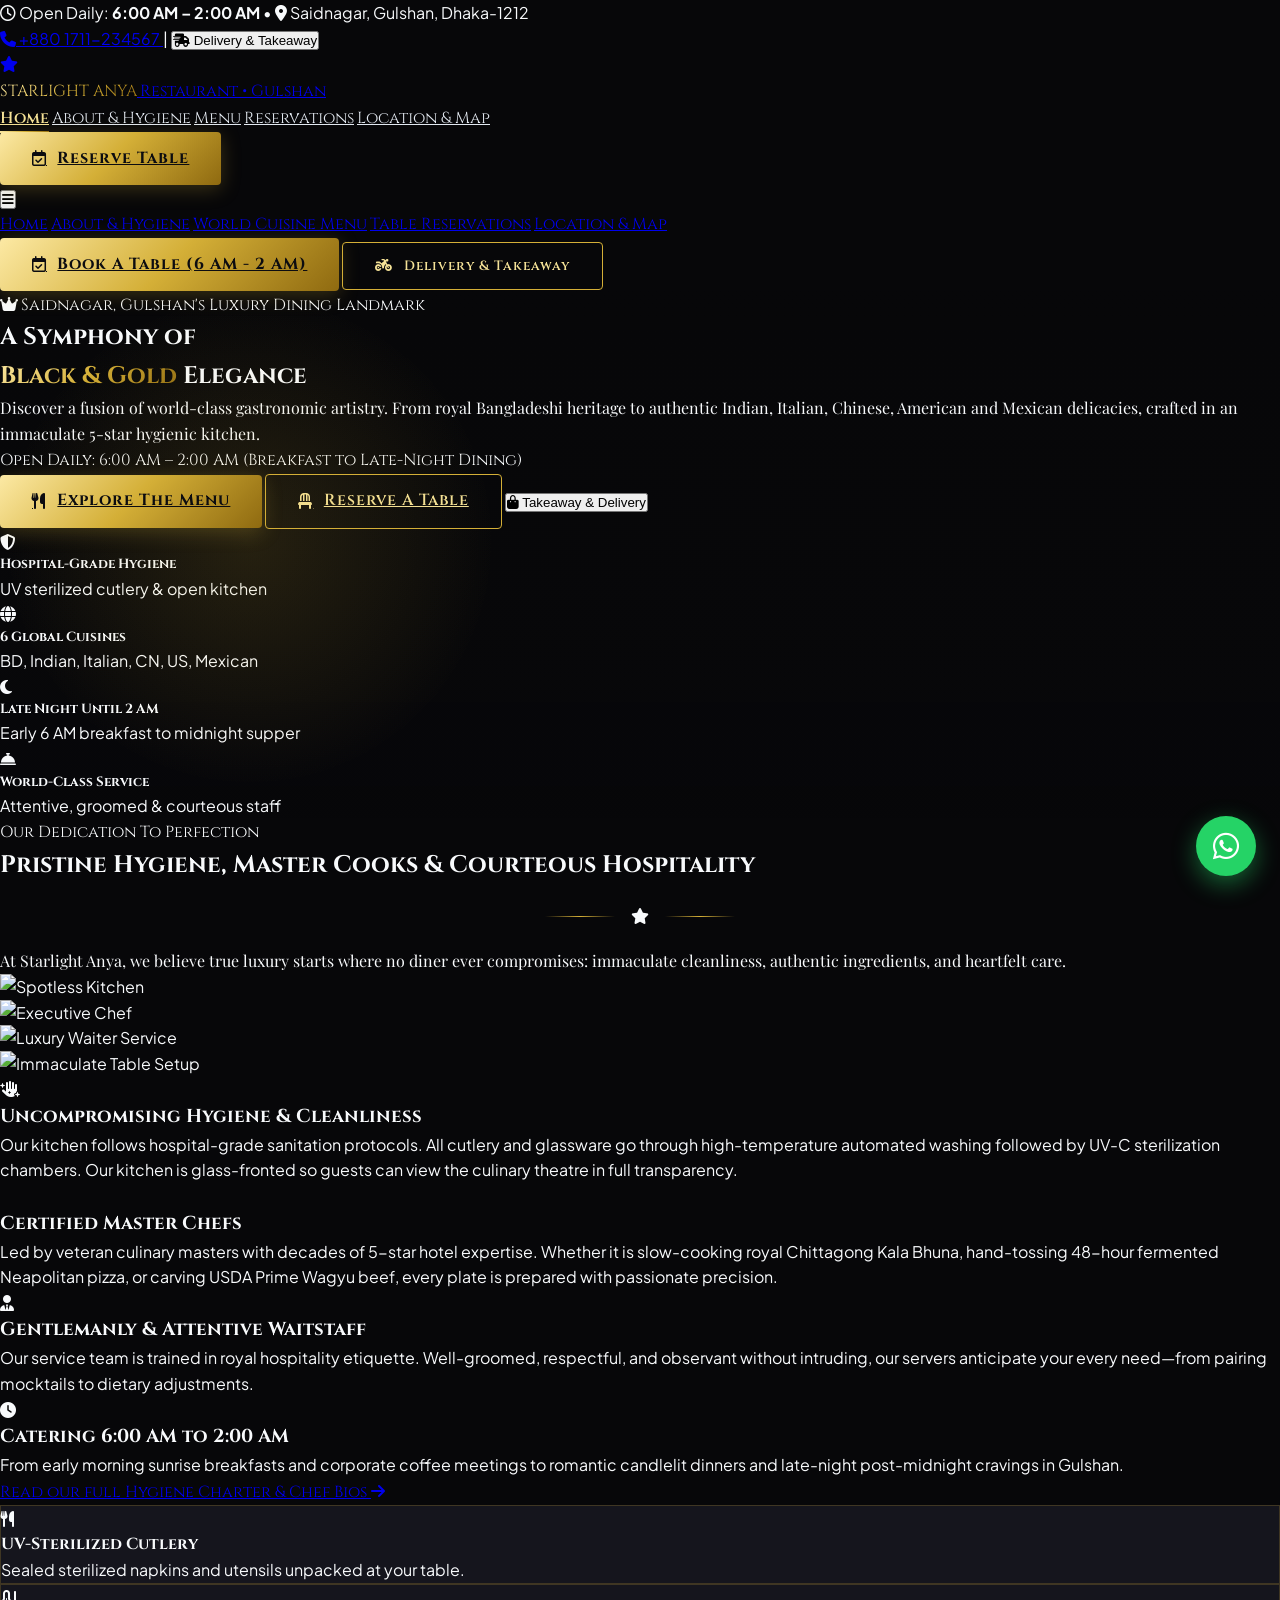
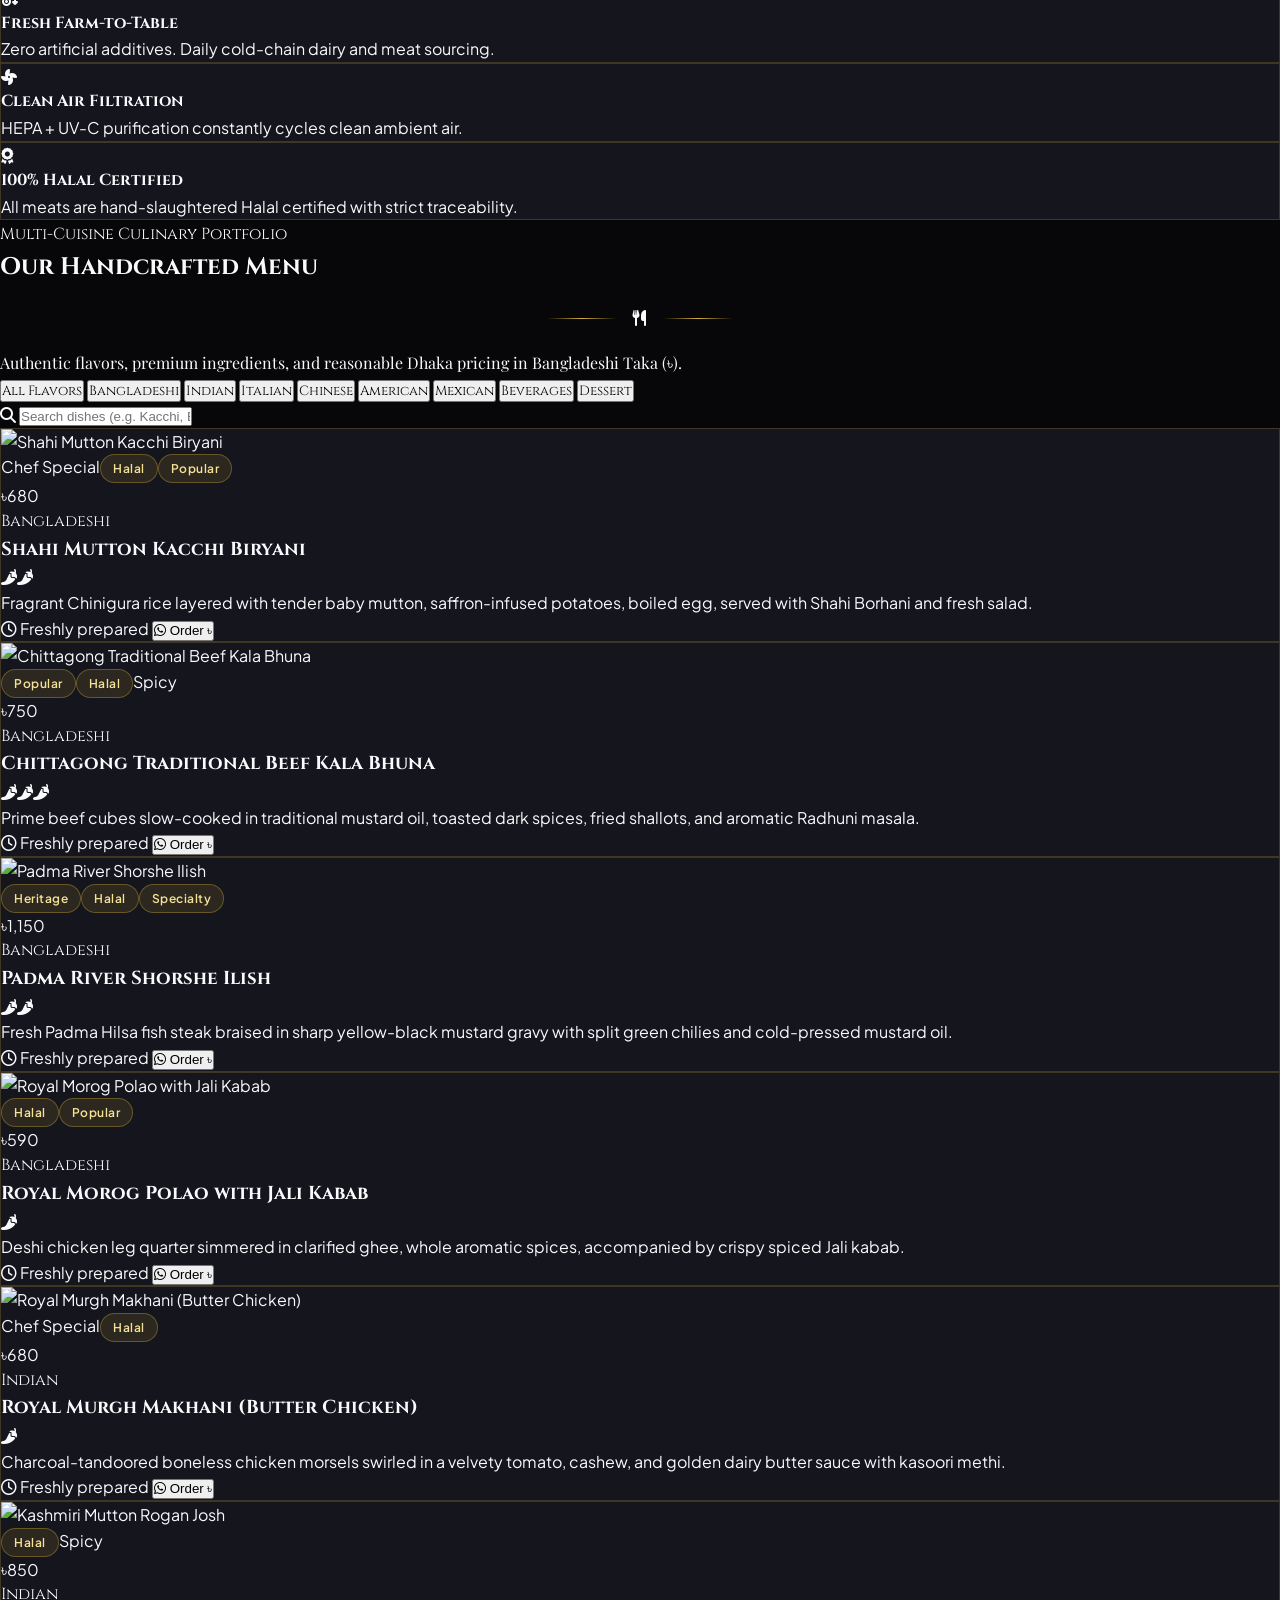
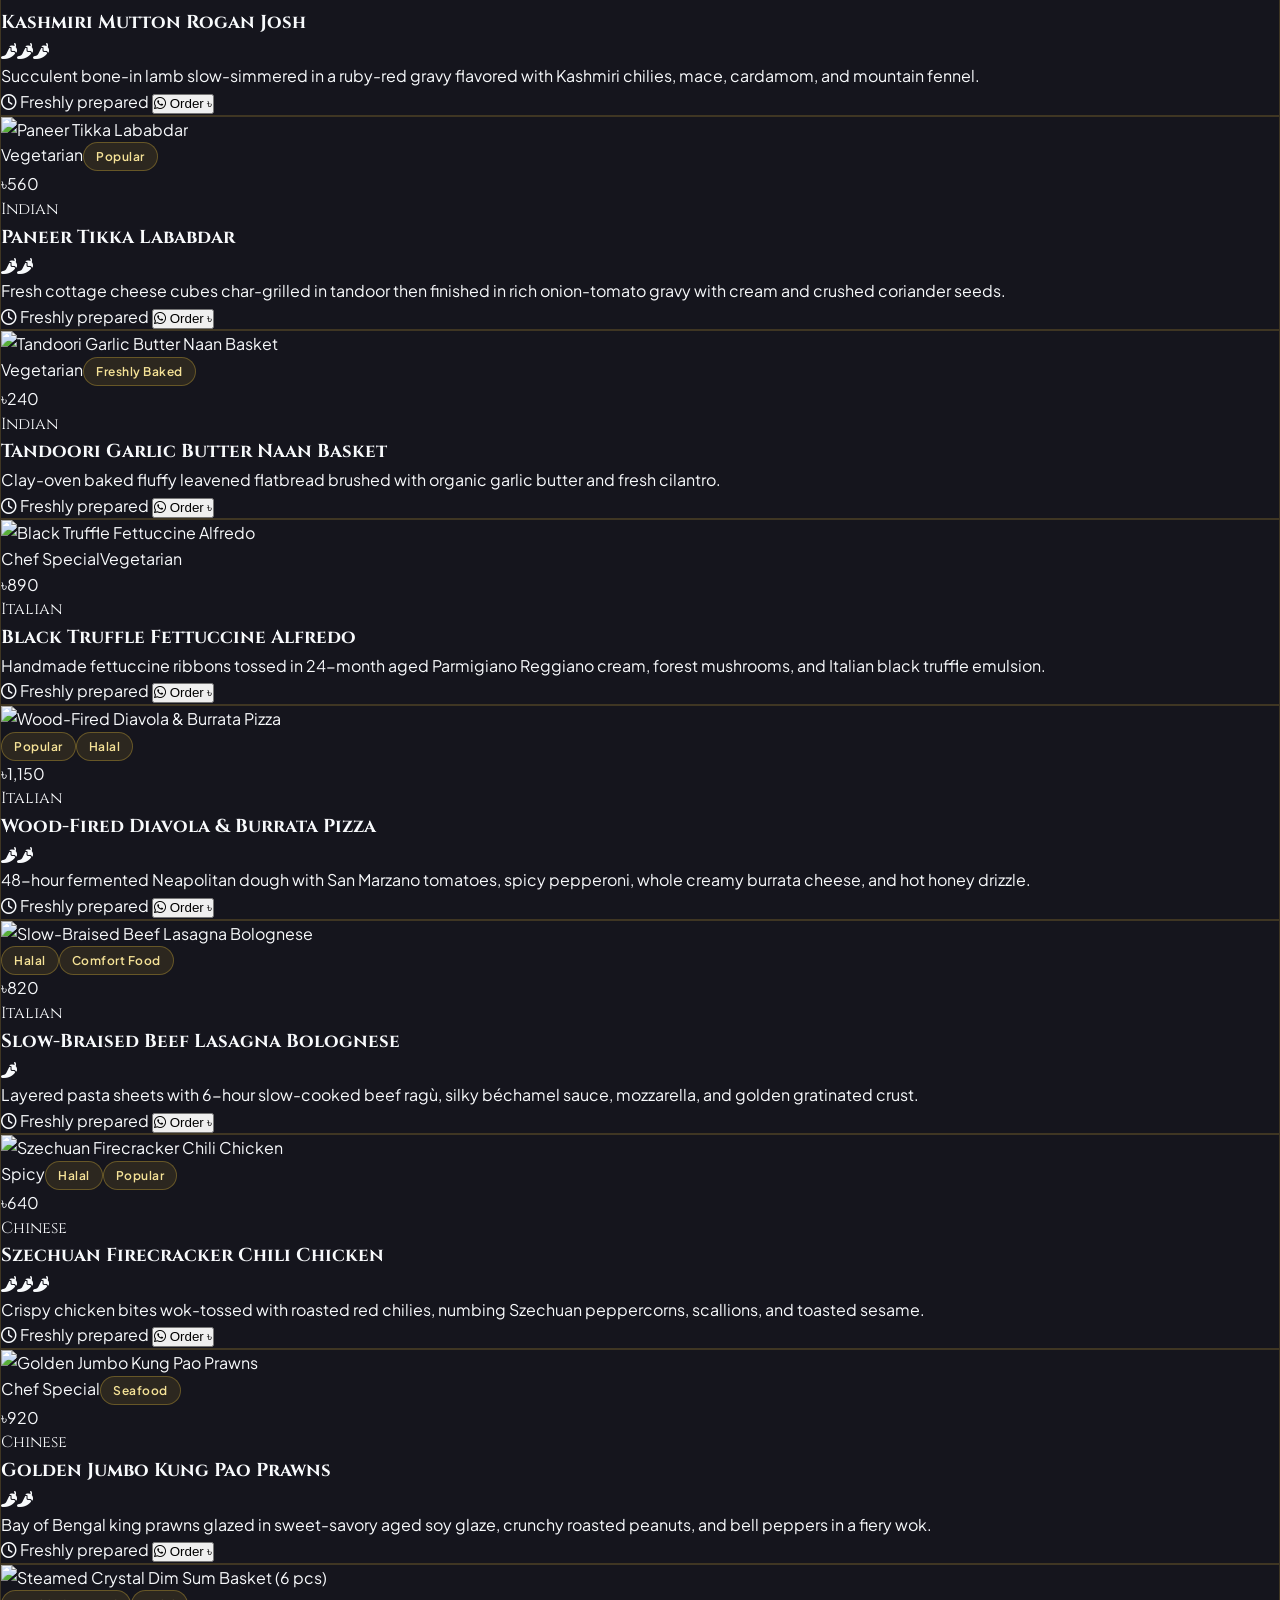
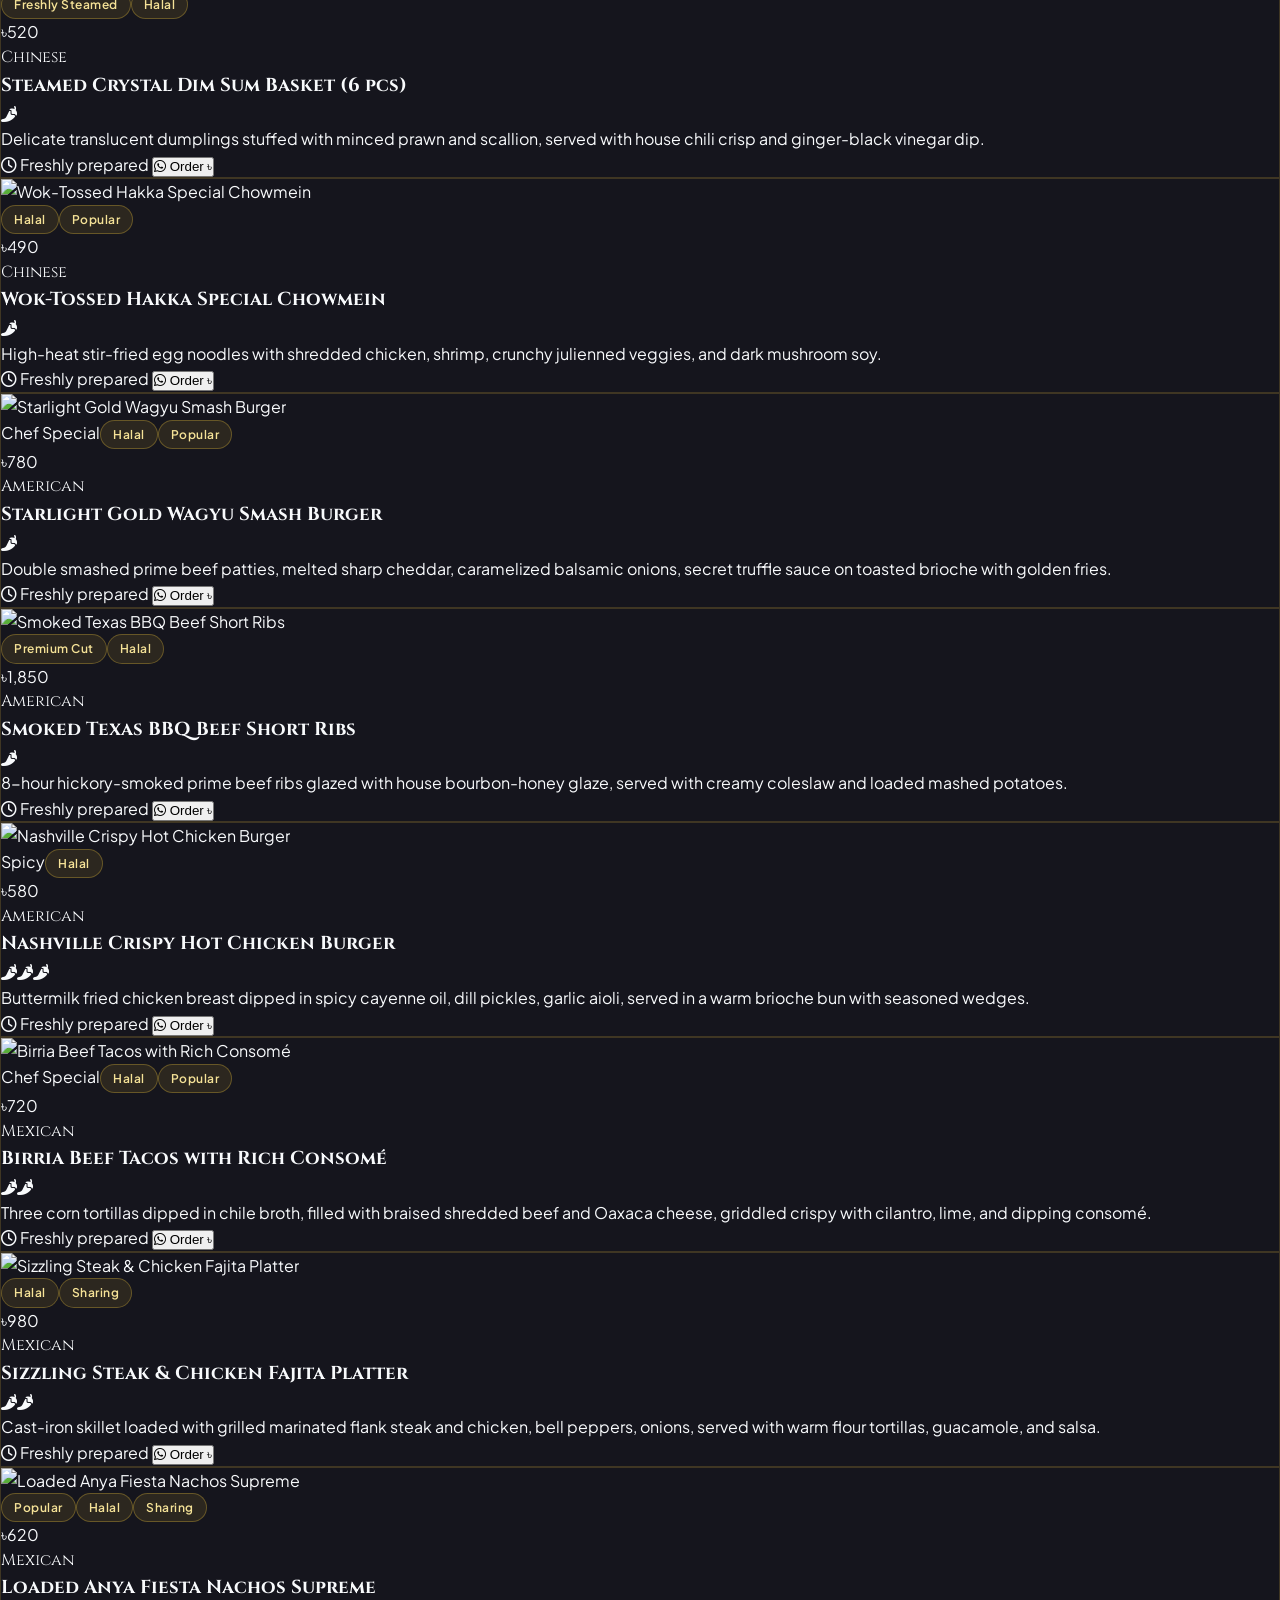
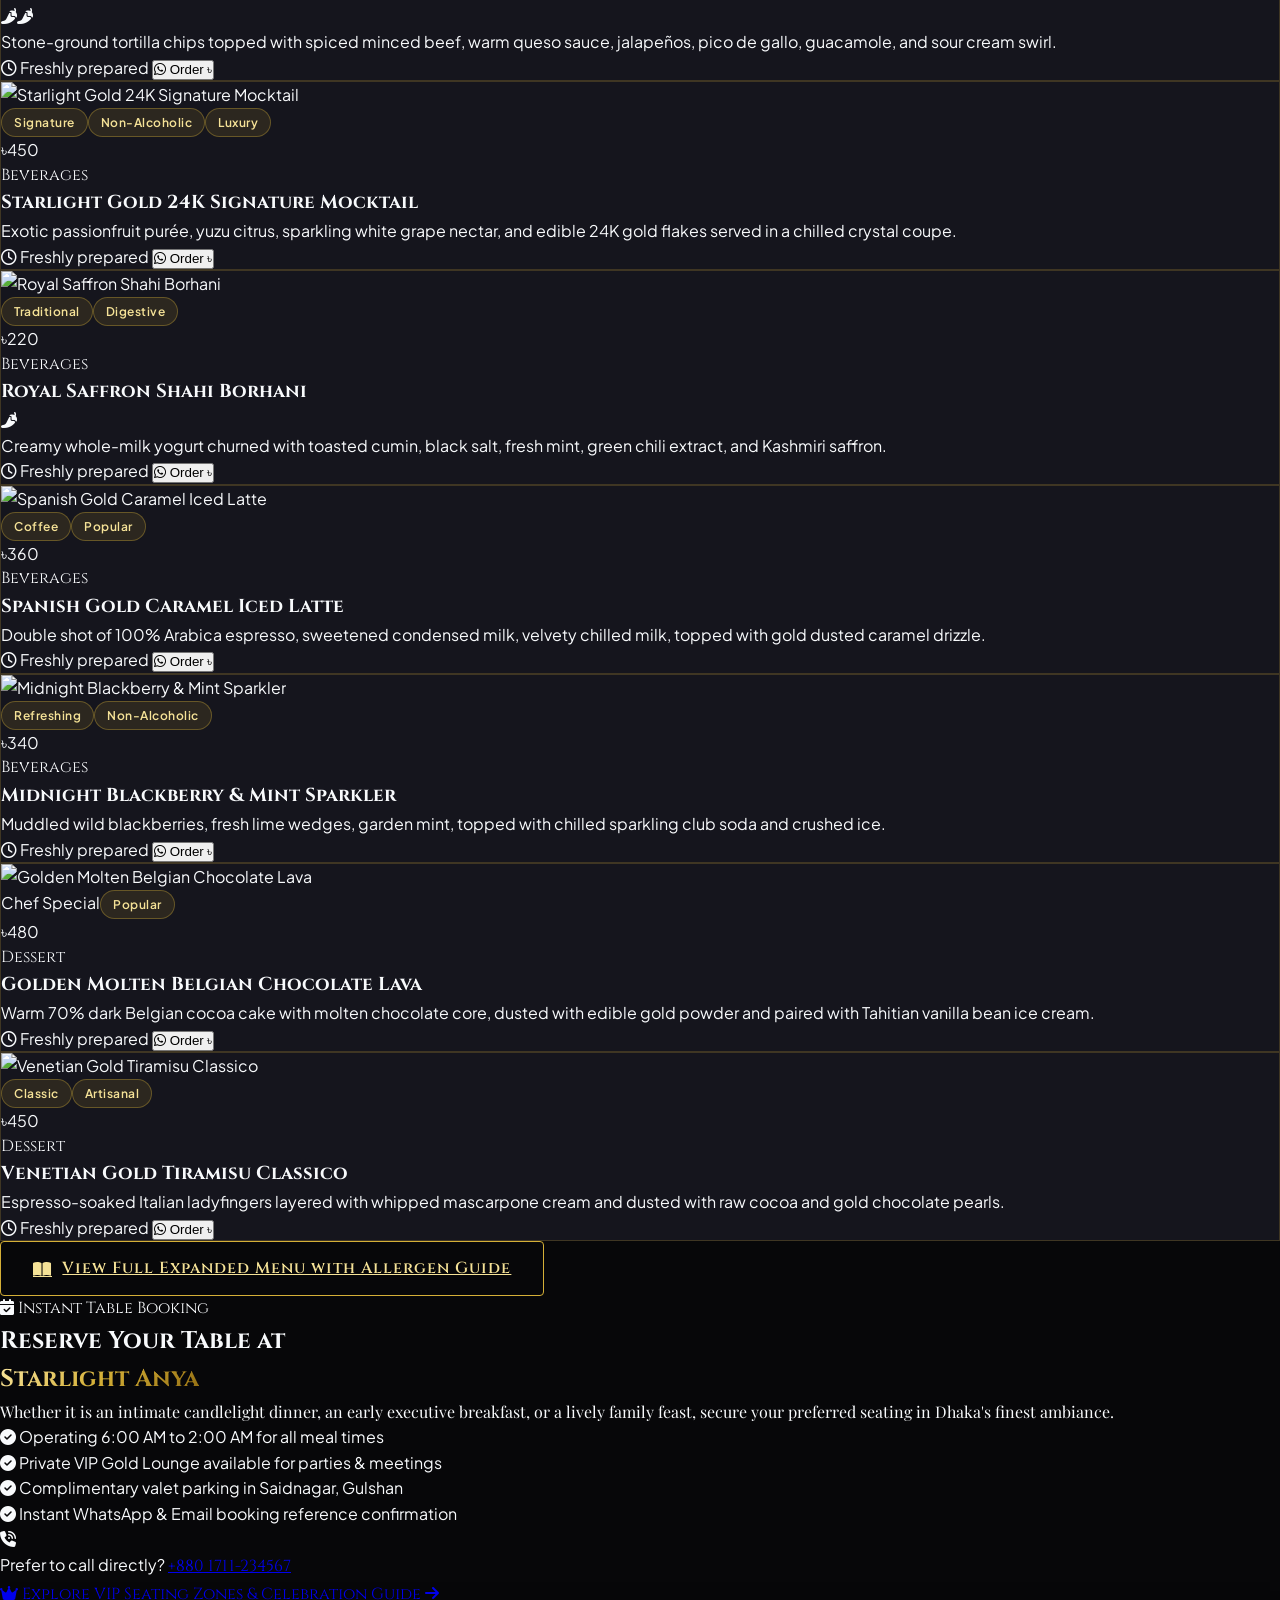
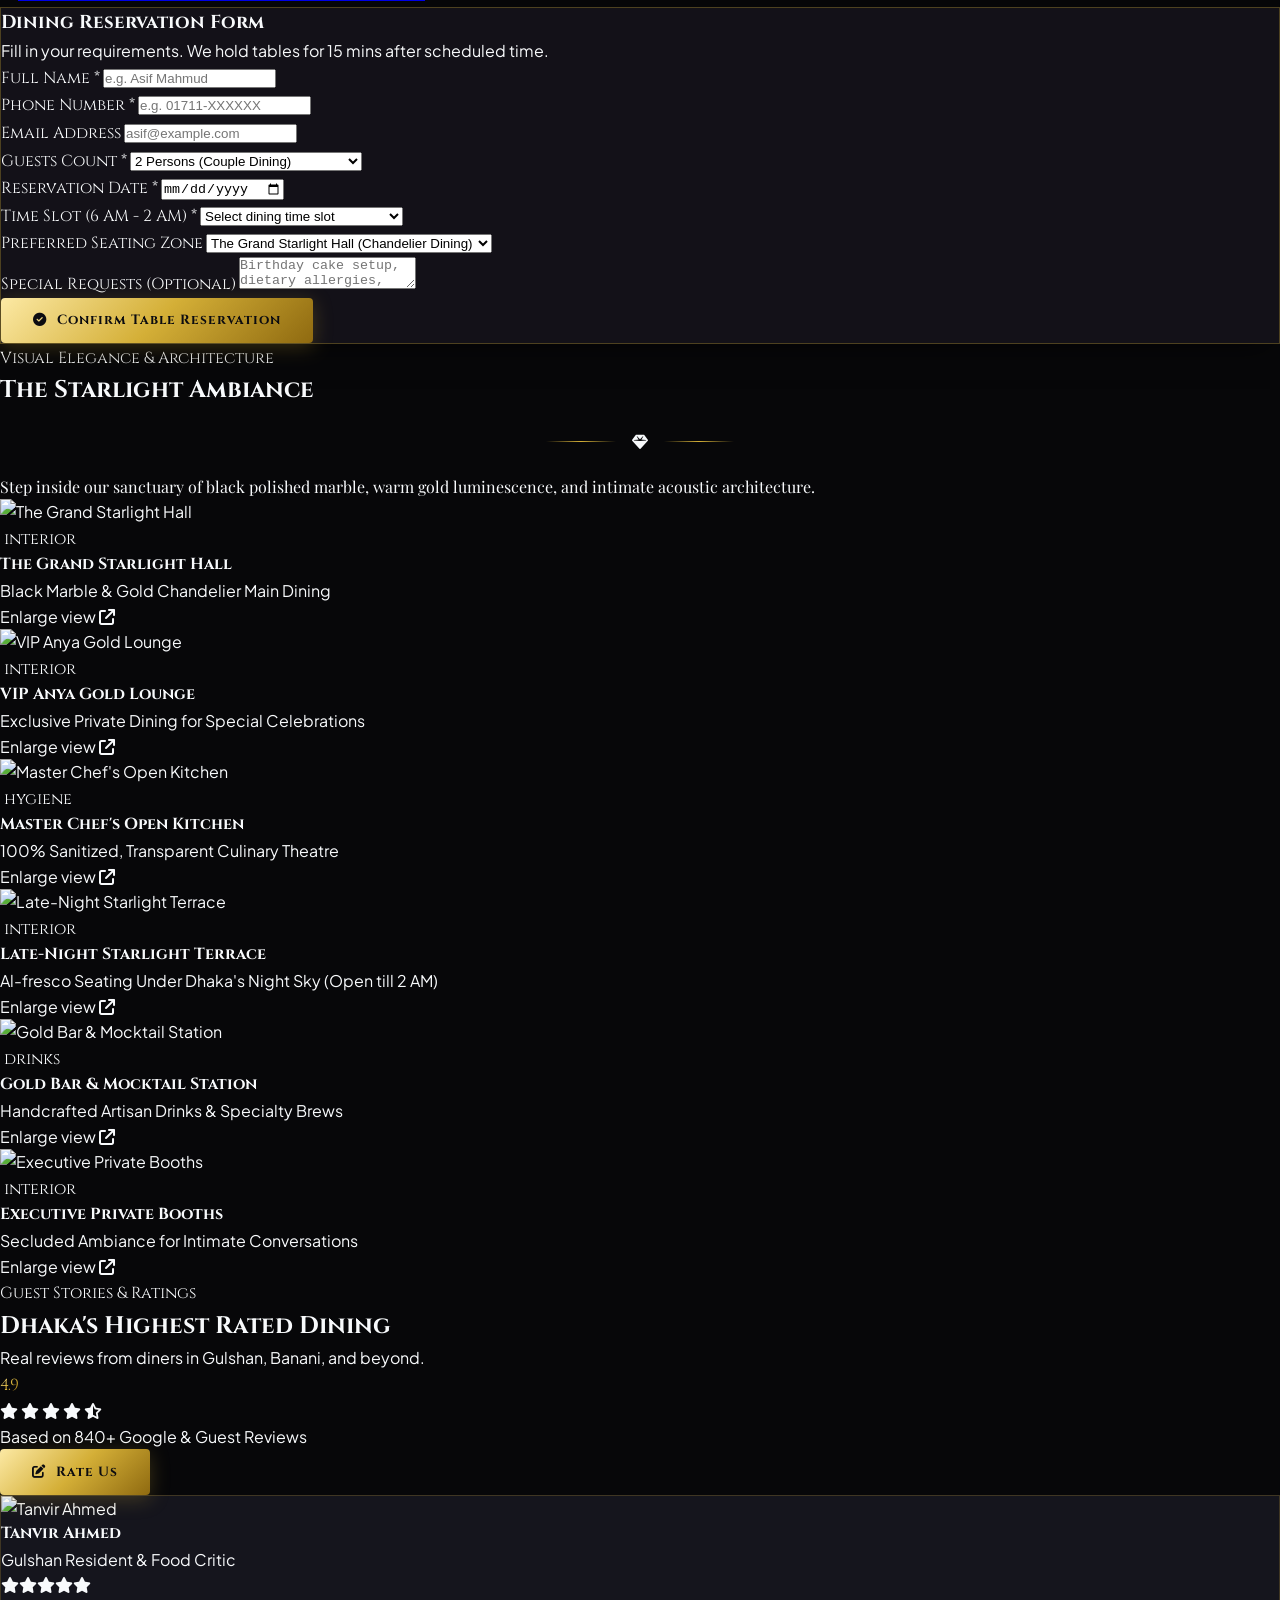
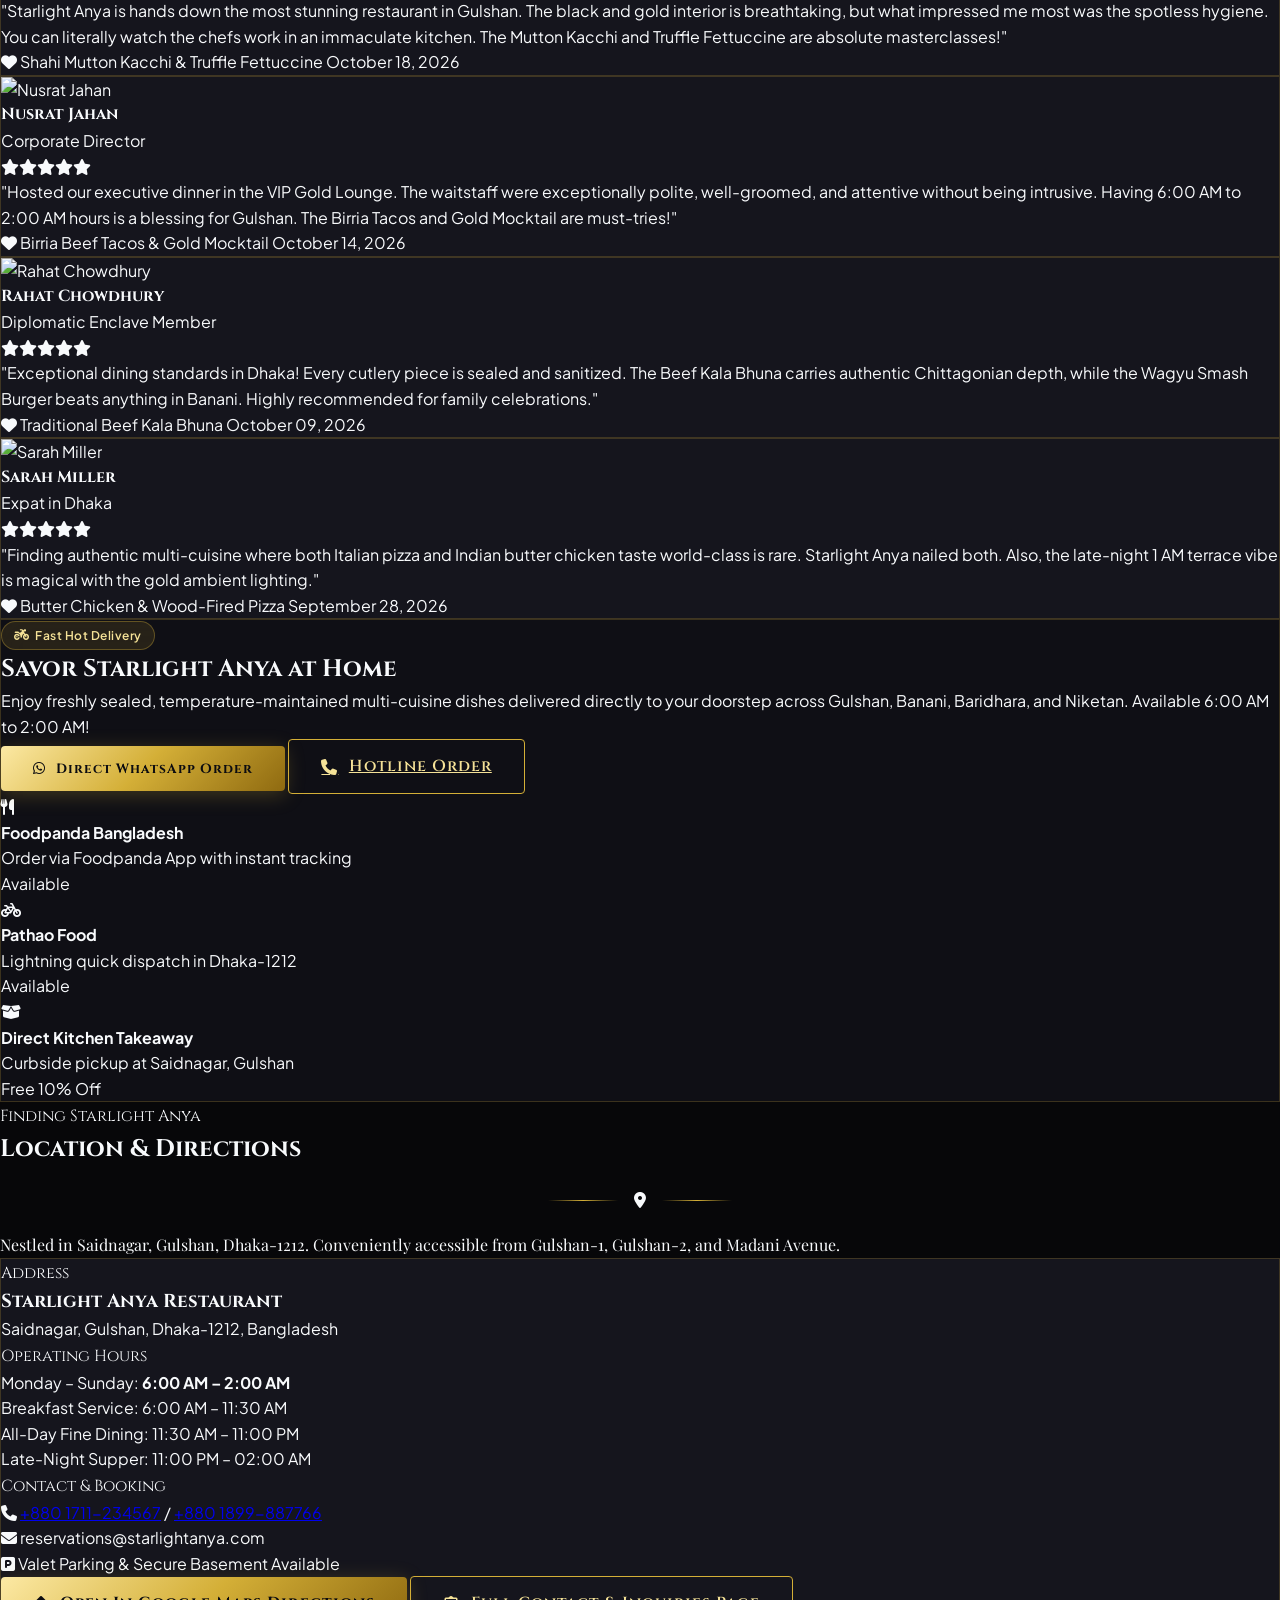
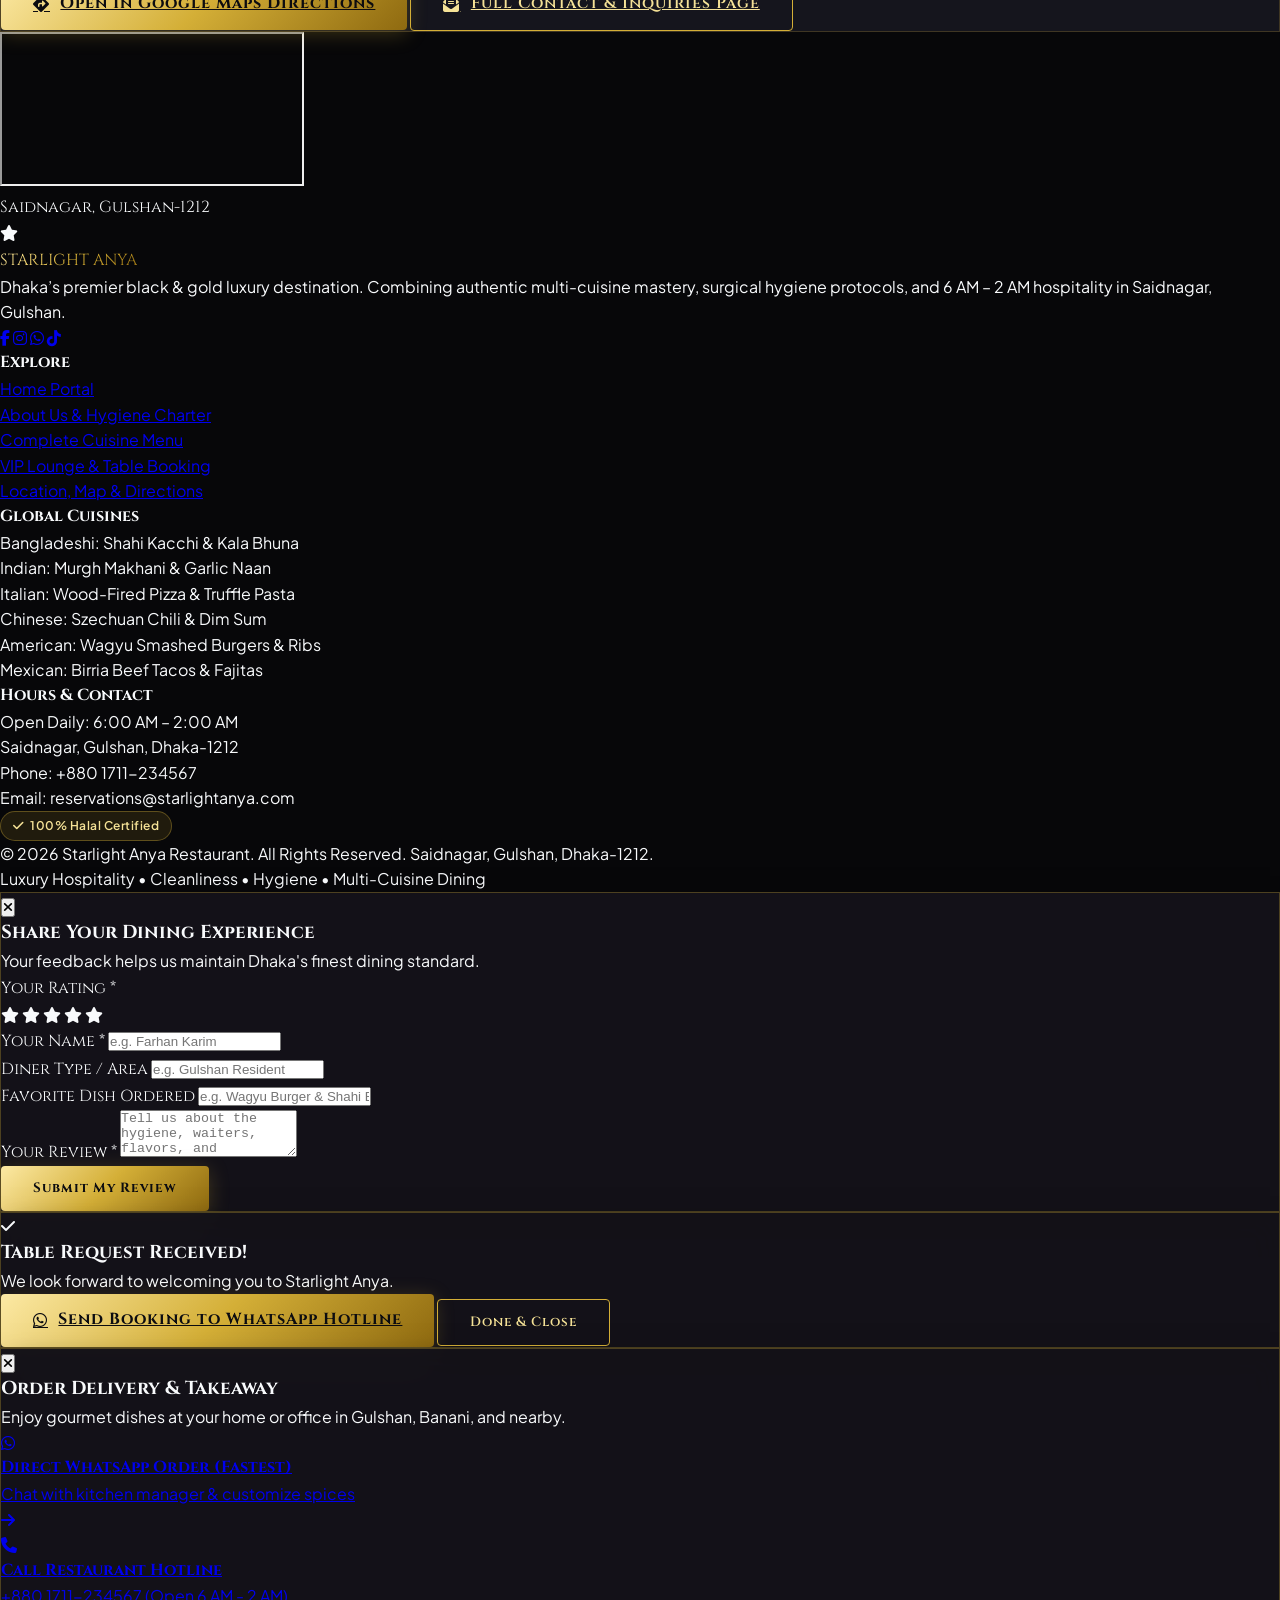
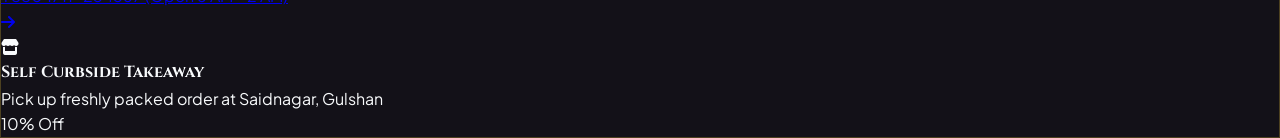
==== index.html @ 9427d529 "first commit" ====
<!DOCTYPE html>
<html lang="en">
<head>
    <meta charset="UTF-8">
    <meta name="viewport" content="width=device-width, initial-scale=1.0">
    <title>Starlight Anya Restaurant | Luxury Dining in Saidnagar, Gulshan, Dhaka</title>
    <meta name="description" content="Starlight Anya Restaurant in Saidnagar, Gulshan, Dhaka-1212. Multi-cuisine fine dining featuring Bangladeshi, Indian, Italian, Chinese, American & Mexican dishes. Open 6:00 AM - 2:00 AM.">

    <!-- Google Fonts -->
    <link rel="preconnect" href="https://fonts.googleapis.com">
    <link rel="preconnect" href="https://fonts.gstatic.com" crossorigin>
    <link href="https://fonts.googleapis.com/css2?family=Cinzel:wght@400;500;600;700;800;900&family=Playfair+Display:ital,wght@0,400;0,600;0,700;1,400&family=Plus+Jakarta+Sans:wght@300;400;500;600;700&display=swap" rel="stylesheet">

    <!-- Font Awesome CDN -->
    <link rel="stylesheet" href="https://cdnjs.cloudflare.com/ajax/libs/font-awesome/6.5.1/css/all.min.css">

    <!-- Tailwind CSS CDN -->
    <script src="https://cdn.tailwindcss.com"></script>
    <script>
        tailwind.config = {
            theme: {
                extend: {
                    colors: {
                        gold: {
                            DEFAULT: '#d4af37',
                            light: '#f5e297',
                            dark: '#aa841e',
                            glow: 'rgba(212, 175, 55, 0.4)'
                        },
                        night: {
                            DEFAULT: '#070709',
                            dark: '#0c0c10',
                            card: '#15151e',
                            hover: '#1d1d2b'
                        }
                    },
                    fontFamily: {
                        cinzel: ['Cinzel', 'serif'],
                        playfair: ['Playfair Display', 'serif'],
                        sans: ['Plus Jakarta Sans', 'sans-serif']
                    }
                }
            }
        }
    </script>

    <!-- Custom Luxury Style -->
    <link rel="stylesheet" href="css/style.css">
</head>
<body class="bg-[#070709] text-gray-100 font-sans selection:bg-[#d4af37] selection:text-black">

    <!-- Top Announcement Bar -->
    <div class="bg-gradient-to-r from-[#0d0d12] via-[#1a1711] to-[#0d0d12] border-b border-[#d4af37]/25 text-xs py-2 px-4">
        <div class="max-w-7xl mx-auto flex flex-wrap items-center justify-between gap-2 text-gray-300">
            <div class="flex items-center gap-4">
                <span class="flex items-center gap-1.5 text-[#f5e297]">
                    <i class="fa-regular fa-clock text-[#d4af37]"></i> Open Daily: <strong>6:00 AM – 2:00 AM</strong>
                </span>
                <span class="hidden md:inline text-gray-500">•</span>
                <span class="hidden md:flex items-center gap-1.5 text-gray-300">
                    <i class="fa-solid fa-location-dot text-[#d4af37]"></i> Saidnagar, Gulshan, Dhaka-1212
                </span>
            </div>
            <div class="flex items-center gap-4">
                <a href="tel:+8801711234567" class="hover:text-[#d4af37] transition-colors flex items-center gap-1">
                    <i class="fa-solid fa-phone text-[#d4af37] text-[11px]"></i> +880 1711-234567
                </a>
                <span class="text-gray-600">|</span>
                <button onclick="openDeliveryModal()" class="text-[#d4af37] hover:underline font-semibold flex items-center gap-1">
                    <i class="fa-solid fa-truck-fast"></i> Delivery & Takeaway
                </button>
            </div>
        </div>
    </div>

    <!-- Navigation Header -->
    <header id="main-navbar" class="sticky top-0 z-50 transition-all duration-300 bg-[#070709]/90 backdrop-blur-md border-b border-[#d4af37]/20">
        <div class="max-w-7xl mx-auto px-4 sm:px-6 lg:px-8 h-20 flex items-center justify-between">
            <!-- Brand Logo -->
            <a href="index.html" class="flex items-center gap-3 group">
                <div class="w-12 h-12 rounded-full border border-[#d4af37] flex items-center justify-center bg-gradient-to-br from-[#1c180e] to-black shadow-lg group-hover:border-[#f5e297] transition-all">
                    <i class="fa-solid fa-star text-[#d4af37] text-xl group-hover:rotate-45 transition-transform duration-500"></i>
                </div>
                <div>
                    <span class="font-cinzel text-xl sm:text-2xl font-bold tracking-wider gold-text-gradient block leading-tight">
                        STARLIGHT ANYA
                    </span>
                    <span class="text-[10px] uppercase font-cinzel tracking-[0.28em] text-[#d4af37]/80 block">
                        Restaurant • Gulshan
                    </span>
                </div>
            </a>

            <!-- Desktop Nav Items -->
            <nav class="hidden lg:flex items-center gap-8">
                <a href="index.html" class="nav-link active font-cinzel text-sm uppercase tracking-wider">Home</a>
                <a href="about.html" class="nav-link font-cinzel text-sm uppercase tracking-wider">About & Hygiene</a>
                <a href="menu.html" class="nav-link font-cinzel text-sm uppercase tracking-wider">Menu</a>
                <a href="reservation.html" class="nav-link font-cinzel text-sm uppercase tracking-wider">Reservations</a>
                <a href="contact.html" class="nav-link font-cinzel text-sm uppercase tracking-wider">Location & Map</a>
            </nav>

            <!-- Header Action Button -->
            <div class="hidden lg:flex items-center gap-4">
                <a href="reservation.html" class="btn-gold text-xs uppercase tracking-wider py-2.5 px-6">
                    <i class="fa-regular fa-calendar-check text-sm"></i> Reserve Table
                </a>
            </div>

            <!-- Mobile Hamburger Toggle -->
            <button id="mobile-toggle" aria-label="Toggle Navigation" class="lg:hidden p-2 rounded text-[#d4af37] focus:outline-none">
                <i class="fa-solid fa-bars text-2xl"></i>
            </button>
        </div>

        <!-- Mobile Drawer -->
        <div id="mobile-menu" class="hidden lg:hidden bg-[#0c0c12] border-b border-[#d4af37]/30 px-6 py-6 transition-all duration-300">
            <div class="flex flex-col gap-4">
                <a href="index.html" class="mobile-nav-link text-[#f5e297] font-cinzel text-base py-2 border-b border-gray-800">Home</a>
                <a href="about.html" class="mobile-nav-link text-gray-300 font-cinzel text-base py-2 border-b border-gray-800">About & Hygiene</a>
                <a href="menu.html" class="mobile-nav-link text-gray-300 font-cinzel text-base py-2 border-b border-gray-800">World Cuisine Menu</a>
                <a href="reservation.html" class="mobile-nav-link text-gray-300 font-cinzel text-base py-2 border-b border-gray-800">Table Reservations</a>
                <a href="contact.html" class="mobile-nav-link text-gray-300 font-cinzel text-base py-2 border-b border-gray-800">Location & Map</a>
                <div class="pt-2 flex flex-col gap-3">
                    <a href="reservation.html" class="btn-gold text-center py-3 text-sm">
                        <i class="fa-regular fa-calendar-check mr-2"></i> Book A Table (6 AM - 2 AM)
                    </a>
                    <button onclick="openDeliveryModal()" class="btn-outline-gold text-center py-2.5 text-xs">
                        <i class="fa-solid fa-motorcycle mr-2"></i> Delivery & Takeaway
                    </button>
                </div>
            </div>
        </div>
    </header>

    <!-- Hero Section -->
    <section class="relative min-h-[90vh] flex items-center justify-center overflow-hidden bg-cover bg-center py-24" 
             style="background-image: linear-gradient(180deg, rgba(7,7,9,0.85) 0%, rgba(7,7,9,0.95) 100%), url('https://images.unsplash.com/photo-1517248135467-4c7edcad34c4?auto=format&fit=crop&w=1920&q=80');">
        
        <!-- Glow Orbs -->
        <div class="gold-glow-orb top-10 left-1/4"></div>
        <div class="gold-glow-orb bottom-10 right-1/4"></div>

        <div class="max-w-5xl mx-auto px-4 text-center relative z-10">
            <!-- Badge -->
            <div class="inline-flex items-center gap-2 px-4 py-1.5 rounded-full bg-black/60 border border-[#d4af37]/50 backdrop-blur-md mb-6">
                <i class="fa-solid fa-crown text-[#d4af37] text-xs"></i>
                <span class="text-xs uppercase font-cinzel tracking-widest text-[#f5e297]">Saidnagar, Gulshan's Luxury Dining Landmark</span>
            </div>

            <!-- Main Heading -->
            <h1 class="text-4xl sm:text-6xl md:text-7xl font-cinzel font-extrabold text-white tracking-tight leading-[1.15] mb-6">
                A Symphony of <br>
                <span class="gold-text-gradient">Black & Gold</span> Elegance
            </h1>

            <p class="text-lg sm:text-xl text-gray-300 max-w-3xl mx-auto font-playfair italic leading-relaxed mb-8">
                Discover a fusion of world-class gastronomic artistry. From royal Bangladeshi heritage to authentic Indian, Italian, Chinese, American and Mexican delicacies, crafted in an immaculate 5-star hygienic kitchen.
            </p>

            <!-- Opening Hours Callout -->
            <div class="inline-flex items-center gap-3 bg-[#13131c]/90 border border-[#d4af37]/40 px-6 py-2.5 rounded-lg mb-10 shadow-lg">
                <span class="w-3 h-3 rounded-full bg-emerald-500 animate-pulse"></span>
                <span class="text-sm font-cinzel text-gray-200">
                    Open Daily: <span class="text-[#f5e297] font-bold">6:00 AM – 2:00 AM</span> (Breakfast to Late-Night Dining)
                </span>
            </div>

            <!-- CTAs -->
            <div class="flex flex-wrap items-center justify-center gap-4">
                <a href="menu.html" class="btn-gold py-3.5 px-8 text-sm">
                    <i class="fa-solid fa-utensils"></i> Explore The Menu
                </a>
                <a href="reservation.html" class="btn-outline-gold py-3.5 px-8 text-sm">
                    <i class="fa-solid fa-chair"></i> Reserve A Table
                </a>
                <button onclick="openDeliveryModal()" class="px-6 py-3.5 rounded bg-neutral-900/80 hover:bg-neutral-800 text-gray-300 border border-neutral-700 hover:border-[#d4af37]/60 text-sm font-semibold transition-all flex items-center gap-2">
                    <i class="fa-solid fa-bag-shopping text-[#d4af37]"></i> Takeaway & Delivery
                </button>
            </div>

            <!-- Key Feature Badges Grid -->
            <div class="grid grid-cols-2 sm:grid-cols-4 gap-4 mt-16 pt-8 border-t border-[#d4af37]/20">
                <div class="text-center p-3">
                    <i class="fa-solid fa-shield-halved text-[#d4af37] text-2xl mb-2"></i>
                    <h5 class="font-cinzel text-sm text-white font-semibold">Hospital-Grade Hygiene</h5>
                    <p class="text-xs text-gray-400 mt-0.5">UV sterilized cutlery & open kitchen</p>
                </div>
                <div class="text-center p-3">
                    <i class="fa-solid fa-globe text-[#d4af37] text-2xl mb-2"></i>
                    <h5 class="font-cinzel text-sm text-white font-semibold">6 Global Cuisines</h5>
                    <p class="text-xs text-gray-400 mt-0.5">BD, Indian, Italian, CN, US, Mexican</p>
                </div>
                <div class="text-center p-3">
                    <i class="fa-solid fa-moon text-[#d4af37] text-2xl mb-2"></i>
                    <h5 class="font-cinzel text-sm text-white font-semibold">Late Night Until 2 AM</h5>
                    <p class="text-xs text-gray-400 mt-0.5">Early 6 AM breakfast to midnight supper</p>
                </div>
                <div class="text-center p-3">
                    <i class="fa-solid fa-bell-concierge text-[#d4af37] text-2xl mb-2"></i>
                    <h5 class="font-cinzel text-sm text-white font-semibold">World-Class Service</h5>
                    <p class="text-xs text-gray-400 mt-0.5">Attentive, groomed & courteous staff</p>
                </div>
            </div>
        </div>
    </section>

    <!-- About & Hygiene Section -->
    <section id="about" class="py-24 bg-[#0a0a0f] relative overflow-hidden border-t border-[#d4af37]/15">
        <div class="max-w-7xl mx-auto px-4 sm:px-6 lg:px-8">
            <div class="text-center max-w-3xl mx-auto mb-16">
                <span class="text-xs uppercase font-cinzel tracking-widest text-[#d4af37] block mb-2">
                    Our Dedication To Perfection
                </span>
                <h2 class="text-3xl sm:text-5xl font-cinzel font-bold text-white mb-4">
                    Pristine Hygiene, Master Cooks & Courteous Hospitality
                </h2>
                <div class="gold-divider">
                    <i class="fa-solid fa-star text-xs text-[#d4af37]"></i>
                </div>
                <p class="text-gray-300 font-playfair italic text-base sm:text-lg">
                    At Starlight Anya, we believe true luxury starts where no diner ever compromises: immaculate cleanliness, authentic ingredients, and heartfelt care.
                </p>
            </div>

            <!-- Two-Column Hygiene & Culinary Story -->
            <div class="grid grid-cols-1 lg:grid-cols-2 gap-12 items-center mb-16">
                <!-- Left: Visual Grid of Kitchen & Service -->
                <div class="grid grid-cols-2 gap-4">
                    <div class="space-y-4">
                        <div class="rounded-lg overflow-hidden border border-[#d4af37]/30 h-52">
                            <img src="https://images.unsplash.com/photo-1556910103-1c02745aae4d?auto=format&fit=crop&w=700&q=80" alt="Spotless Kitchen" class="w-full h-full object-cover">
                        </div>
                        <div class="rounded-lg overflow-hidden border border-[#d4af37]/30 h-64">
                            <img src="https://images.unsplash.com/photo-1577219491135-ce391730fb2c?auto=format&fit=crop&w=700&q=80" alt="Executive Chef" class="w-full h-full object-cover">
                        </div>
                    </div>
                    <div class="space-y-4 pt-8">
                        <div class="rounded-lg overflow-hidden border border-[#d4af37]/30 h-64">
                            <img src="https://images.unsplash.com/photo-1550966871-3ed3cdb5ed0c?auto=format&fit=crop&w=700&q=80" alt="Luxury Waiter Service" class="w-full h-full object-cover">
                        </div>
                        <div class="rounded-lg overflow-hidden border border-[#d4af37]/30 h-52">
                            <img src="https://images.unsplash.com/photo-1552566626-52f8b828add9?auto=format&fit=crop&w=700&q=80" alt="Immaculate Table Setup" class="w-full h-full object-cover">
                        </div>
                    </div>
                </div>

                <!-- Right: Detailed Explanations -->
                <div class="space-y-8">
                    <div class="flex items-start gap-4">
                        <div class="w-12 h-12 rounded-lg bg-[#1a1711] border border-[#d4af37] flex items-center justify-center shrink-0">
                            <i class="fa-solid fa-hand-sparkles text-xl text-[#d4af37]"></i>
                        </div>
                        <div>
                            <h3 class="text-xl font-cinzel font-bold text-white mb-1.5">Uncompromising Hygiene & Cleanliness</h3>
                            <p class="text-sm text-gray-300 leading-relaxed">
                                Our kitchen follows hospital-grade sanitation protocols. All cutlery and glassware go through high-temperature automated washing followed by UV-C sterilization chambers. Our kitchen is glass-fronted so guests can view the culinary theatre in full transparency.
                            </p>
                        </div>
                    </div>

                    <div class="flex items-start gap-4">
                        <div class="w-12 h-12 rounded-lg bg-[#1a1711] border border-[#d4af37] flex items-center justify-center shrink-0">
                            <i class="fa-solid fa-hat-chef text-xl text-[#d4af37]"></i>
                        </div>
                        <div>
                            <h3 class="text-xl font-cinzel font-bold text-white mb-1.5">Certified Master Chefs</h3>
                            <p class="text-sm text-gray-300 leading-relaxed">
                                Led by veteran culinary masters with decades of 5-star hotel expertise. Whether it is slow-cooking royal Chittagong Kala Bhuna, hand-tossing 48-hour fermented Neapolitan pizza, or carving USDA Prime Wagyu beef, every plate is prepared with passionate precision.
                            </p>
                        </div>
                    </div>

                    <div class="flex items-start gap-4">
                        <div class="w-12 h-12 rounded-lg bg-[#1a1711] border border-[#d4af37] flex items-center justify-center shrink-0">
                            <i class="fa-solid fa-user-tie text-xl text-[#d4af37]"></i>
                        </div>
                        <div>
                            <h3 class="text-xl font-cinzel font-bold text-white mb-1.5">Gentlemanly & Attentive Waitstaff</h3>
                            <p class="text-sm text-gray-300 leading-relaxed">
                                Our service team is trained in royal hospitality etiquette. Well-groomed, respectful, and observant without intruding, our servers anticipate your every need—from pairing mocktails to dietary adjustments.
                            </p>
                        </div>
                    </div>

                    <div class="flex items-start gap-4">
                        <div class="w-12 h-12 rounded-lg bg-[#1a1711] border border-[#d4af37] flex items-center justify-center shrink-0">
                            <i class="fa-solid fa-clock text-xl text-[#d4af37]"></i>
                        </div>
                        <div>
                            <h3 class="text-xl font-cinzel font-bold text-white mb-1.5">Catering 6:00 AM to 2:00 AM</h3>
                            <p class="text-sm text-gray-300 leading-relaxed">
                                From early morning sunrise breakfasts and corporate coffee meetings to romantic candlelit dinners and late-night post-midnight cravings in Gulshan.
                            </p>
                        </div>
                    </div>

                    <div class="pt-2">
                        <a href="about.html" class="inline-flex items-center gap-2 text-sm text-[#f5e297] font-cinzel font-semibold hover:text-white transition-colors">
                            <span>Read our full Hygiene Charter & Chef Bios</span>
                            <i class="fa-solid fa-arrow-right text-xs"></i>
                        </a>
                    </div>
                </div>
            </div>

            <!-- Hygiene Pillars Cards -->
            <div class="grid grid-cols-1 md:grid-cols-4 gap-6 pt-8 border-t border-[#d4af37]/20">
                <div class="luxury-card p-6 rounded-lg text-center">
                    <i class="fa-solid fa-utensils text-[#d4af37] text-3xl mb-3"></i>
                    <h4 class="font-cinzel text-white font-semibold text-base mb-1">UV-Sterilized Cutlery</h4>
                    <p class="text-xs text-gray-400">Sealed sterilized napkins and utensils unpacked at your table.</p>
                </div>
                <div class="luxury-card p-6 rounded-lg text-center">
                    <i class="fa-solid fa-temperature-arrow-down text-[#d4af37] text-3xl mb-3"></i>
                    <h4 class="font-cinzel text-white font-semibold text-base mb-1">Fresh Farm-to-Table</h4>
                    <p class="text-xs text-gray-400">Zero artificial additives. Daily cold-chain dairy and meat sourcing.</p>
                </div>
                <div class="luxury-card p-6 rounded-lg text-center">
                    <i class="fa-solid fa-fan text-[#d4af37] text-3xl mb-3"></i>
                    <h4 class="font-cinzel text-white font-semibold text-base mb-1">Clean Air Filtration</h4>
                    <p class="text-xs text-gray-400">HEPA + UV-C purification constantly cycles clean ambient air.</p>
                </div>
                <div class="luxury-card p-6 rounded-lg text-center">
                    <i class="fa-solid fa-award text-[#d4af37] text-3xl mb-3"></i>
                    <h4 class="font-cinzel text-white font-semibold text-base mb-1">100% Halal Certified</h4>
                    <p class="text-xs text-gray-400">All meats are hand-slaughtered Halal certified with strict traceability.</p>
                </div>
            </div>
        </div>
    </section>

    <!-- World Cuisine Menu Section -->
    <section id="menu" class="py-24 bg-[#070709] relative">
        <div class="max-w-7xl mx-auto px-4 sm:px-6 lg:px-8">
            <div class="text-center max-w-3xl mx-auto mb-12">
                <span class="text-xs uppercase font-cinzel tracking-widest text-[#d4af37] block mb-2">
                    Multi-Cuisine Culinary Portfolio
                </span>
                <h2 class="text-3xl sm:text-5xl font-cinzel font-bold text-white mb-4">
                    Our Handcrafted Menu
                </h2>
                <div class="gold-divider">
                    <i class="fa-solid fa-utensils text-xs text-[#d4af37]"></i>
                </div>
                <p class="text-gray-300 font-playfair italic text-base sm:text-lg">
                    Authentic flavors, premium ingredients, and reasonable Dhaka pricing in Bangladeshi Taka (৳).
                </p>
            </div>

            <!-- Cuisine Filter Tabs -->
            <div class="flex flex-wrap items-center justify-center gap-2 mb-8">
                <button class="menu-filter-btn active bg-[#d4af37] text-black font-cinzel text-xs uppercase font-bold py-2.5 px-5 rounded-full border border-[#d4af37] transition-all" data-category="all">
                    All Flavors
                </button>
                <button class="menu-filter-btn bg-neutral-900 text-gray-300 hover:text-white font-cinzel text-xs uppercase font-bold py-2.5 px-5 rounded-full border border-[#d4af37]/30 transition-all" data-category="bangladeshi">
                    Bangladeshi
                </button>
                <button class="menu-filter-btn bg-neutral-900 text-gray-300 hover:text-white font-cinzel text-xs uppercase font-bold py-2.5 px-5 rounded-full border border-[#d4af37]/30 transition-all" data-category="indian">
                    Indian
                </button>
                <button class="menu-filter-btn bg-neutral-900 text-gray-300 hover:text-white font-cinzel text-xs uppercase font-bold py-2.5 px-5 rounded-full border border-[#d4af37]/30 transition-all" data-category="italian">
                    Italian
                </button>
                <button class="menu-filter-btn bg-neutral-900 text-gray-300 hover:text-white font-cinzel text-xs uppercase font-bold py-2.5 px-5 rounded-full border border-[#d4af37]/30 transition-all" data-category="chinese">
                    Chinese
                </button>
                <button class="menu-filter-btn bg-neutral-900 text-gray-300 hover:text-white font-cinzel text-xs uppercase font-bold py-2.5 px-5 rounded-full border border-[#d4af37]/30 transition-all" data-category="american">
                    American
                </button>
                <button class="menu-filter-btn bg-neutral-900 text-gray-300 hover:text-white font-cinzel text-xs uppercase font-bold py-2.5 px-5 rounded-full border border-[#d4af37]/30 transition-all" data-category="mexican">
                    Mexican
                </button>
                <button class="menu-filter-btn bg-neutral-900 text-gray-300 hover:text-white font-cinzel text-xs uppercase font-bold py-2.5 px-5 rounded-full border border-[#d4af37]/30 transition-all" data-category="drinks">
                    Beverages
                </button>
                <button class="menu-filter-btn bg-neutral-900 text-gray-300 hover:text-white font-cinzel text-xs uppercase font-bold py-2.5 px-5 rounded-full border border-[#d4af37]/30 transition-all" data-category="dessert">
                    Dessert
                </button>
            </div>

            <!-- Instant Search Bar -->
            <div class="max-w-md mx-auto mb-12">
                <div class="relative">
                    <i class="fa-solid fa-magnifying-glass absolute left-4 top-1/2 -translate-y-1/2 text-[#d4af37]"></i>
                    <input type="text" id="menu-search-input" placeholder="Search dishes (e.g. Kacchi, Birria, Wagyu, Truffle)..." 
                           class="w-full pl-11 pr-4 py-3 bg-[#111119] border border-[#d4af37]/30 rounded-full text-sm text-white placeholder-gray-500 focus:outline-none focus:border-[#d4af37] focus:ring-1 focus:ring-[#d4af37] transition-all">
                </div>
            </div>

            <!-- Dynamic Menu Grid Container -->
            <div id="menu-grid-container" class="grid grid-cols-1 md:grid-cols-2 lg:grid-cols-3 gap-6">
                <!-- Dynamically populated via data.js and main.js -->
            </div>

            <!-- Dedicated Menu Page Link CTA -->
            <div class="text-center mt-12">
                <a href="menu.html" class="btn-outline-gold py-3 px-8 text-xs uppercase tracking-wider">
                    <i class="fa-solid fa-book-open mr-2"></i> View Full Expanded Menu with Allergen Guide
                </a>
            </div>
        </div>
    </section>

    <!-- Table Reservation Section -->
    <section id="reservation" class="py-24 bg-[#0d0d14] relative border-t border-b border-[#d4af37]/20">
        <div class="max-w-6xl mx-auto px-4 sm:px-6 lg:px-8">
            <div class="grid grid-cols-1 lg:grid-cols-12 gap-12 items-center">
                <!-- Left Information Panel -->
                <div class="lg:col-span-5 space-y-6">
                    <div class="inline-flex items-center gap-2 px-3.5 py-1 rounded-full bg-black border border-[#d4af37]/40 text-xs text-[#f5e297] font-cinzel">
                        <i class="fa-solid fa-calendar-check text-[#d4af37]"></i> Instant Table Booking
                    </div>
                    <h2 class="text-3xl sm:text-4xl font-cinzel font-bold text-white leading-tight">
                        Reserve Your Table at <br><span class="gold-text-gradient">Starlight Anya</span>
                    </h2>
                    <p class="text-gray-300 font-playfair italic text-base leading-relaxed">
                        Whether it is an intimate candlelight dinner, an early executive breakfast, or a lively family feast, secure your preferred seating in Dhaka's finest ambiance.
                    </p>

                    <!-- Feature checkmarks -->
                    <div class="space-y-3 pt-2 text-sm text-gray-300">
                        <div class="flex items-center gap-3">
                            <i class="fa-solid fa-circle-check text-[#d4af37]"></i>
                            <span>Operating 6:00 AM to 2:00 AM for all meal times</span>
                        </div>
                        <div class="flex items-center gap-3">
                            <i class="fa-solid fa-circle-check text-[#d4af37]"></i>
                            <span>Private VIP Gold Lounge available for parties & meetings</span>
                        </div>
                        <div class="flex items-center gap-3">
                            <i class="fa-solid fa-circle-check text-[#d4af37]"></i>
                            <span>Complimentary valet parking in Saidnagar, Gulshan</span>
                        </div>
                        <div class="flex items-center gap-3">
                            <i class="fa-solid fa-circle-check text-[#d4af37]"></i>
                            <span>Instant WhatsApp & Email booking reference confirmation</span>
                        </div>
                    </div>

                    <!-- Direct Call Card -->
                    <div class="p-5 rounded-lg bg-[#151522] border border-[#d4af37]/30 flex items-center gap-4">
                        <div class="w-12 h-12 rounded-full bg-[#d4af37]/10 border border-[#d4af37] flex items-center justify-center text-[#d4af37] text-xl">
                            <i class="fa-solid fa-phone-volume"></i>
                        </div>
                        <div>
                            <span class="text-xs text-gray-400 uppercase tracking-wider block">Prefer to call directly?</span>
                            <a href="tel:+8801711234567" class="text-lg font-cinzel font-bold text-[#f5e297] hover:underline">
                                +880 1711-234567
                            </a>
                        </div>
                    </div>

                    <div class="pt-2">
                        <a href="reservation.html" class="inline-flex items-center gap-2 text-xs text-[#f5e297] hover:text-white font-cinzel font-semibold">
                            <i class="fa-solid fa-crown text-[#d4af37]"></i> Explore VIP Seating Zones & Celebration Guide <i class="fa-solid fa-arrow-right text-[10px]"></i>
                        </a>
                    </div>
                </div>

                <!-- Right Reservation Form -->
                <div class="lg:col-span-7">
                    <div class="glass-panel-gold p-8 sm:p-10 rounded-xl">
                        <h3 class="font-cinzel text-xl font-bold text-white mb-2">Dining Reservation Form</h3>
                        <p class="text-xs text-gray-400 mb-6">Fill in your requirements. We hold tables for 15 mins after scheduled time.</p>

                        <form id="reservation-form" class="space-y-4">
                            <div class="grid grid-cols-1 sm:grid-cols-2 gap-4">
                                <div>
                                    <label class="block text-xs font-cinzel text-gray-300 uppercase tracking-wider mb-1.5">Full Name *</label>
                                    <input type="text" id="res-name" required placeholder="e.g. Asif Mahmud" 
                                           class="w-full px-4 py-2.5 bg-[#0d0d13] border border-[#d4af37]/30 rounded text-sm text-white focus:outline-none focus:border-[#d4af37]">
                                </div>
                                <div>
                                    <label class="block text-xs font-cinzel text-gray-300 uppercase tracking-wider mb-1.5">Phone Number *</label>
                                    <input type="tel" id="res-phone" required placeholder="e.g. 01711-XXXXXX" 
                                           class="w-full px-4 py-2.5 bg-[#0d0d13] border border-[#d4af37]/30 rounded text-sm text-white focus:outline-none focus:border-[#d4af37]">
                                </div>
                            </div>

                            <div class="grid grid-cols-1 sm:grid-cols-2 gap-4">
                                <div>
                                    <label class="block text-xs font-cinzel text-gray-300 uppercase tracking-wider mb-1.5">Email Address</label>
                                    <input type="email" id="res-email" placeholder="asif@example.com" 
                                           class="w-full px-4 py-2.5 bg-[#0d0d13] border border-[#d4af37]/30 rounded text-sm text-white focus:outline-none focus:border-[#d4af37]">
                                </div>
                                <div>
                                    <label class="block text-xs font-cinzel text-gray-300 uppercase tracking-wider mb-1.5">Guests Count *</label>
                                    <select id="res-guests" class="w-full px-4 py-2.5 bg-[#0d0d13] border border-[#d4af37]/30 rounded text-sm text-white focus:outline-none focus:border-[#d4af37]">
                                        <option value="1">1 Person (Solo Dining)</option>
                                        <option value="2" selected>2 Persons (Couple Dining)</option>
                                        <option value="3">3 Persons</option>
                                        <option value="4">4 Persons (Standard Table)</option>
                                        <option value="5-8">5 to 8 Persons (Family Feast)</option>
                                        <option value="9-15">9 to 15 Persons (Executive Group)</option>
                                        <option value="15+">15+ Persons (VIP Lounge Booking)</option>
                                    </select>
                                </div>
                            </div>

                            <div class="grid grid-cols-1 sm:grid-cols-2 gap-4">
                                <div>
                                    <label class="block text-xs font-cinzel text-gray-300 uppercase tracking-wider mb-1.5">Reservation Date *</label>
                                    <input type="date" id="res-date" required 
                                           class="w-full px-4 py-2.5 bg-[#0d0d13] border border-[#d4af37]/30 rounded text-sm text-white focus:outline-none focus:border-[#d4af37]">
                                </div>
                                <div>
                                    <label class="block text-xs font-cinzel text-gray-300 uppercase tracking-wider mb-1.5">Time Slot (6 AM - 2 AM) *</label>
                                    <select id="res-time" required class="w-full px-4 py-2.5 bg-[#0d0d13] border border-[#d4af37]/30 rounded text-sm text-white focus:outline-none focus:border-[#d4af37]">
                                        <option value="" disabled selected>Select dining time slot</option>
                                        <!-- Dynamically generated 6 AM - 2 AM -->
                                    </select>
                                </div>
                            </div>

                            <div>
                                <label class="block text-xs font-cinzel text-gray-300 uppercase tracking-wider mb-1.5">Preferred Seating Zone</label>
                                <select id="res-zone" class="w-full px-4 py-2.5 bg-[#0d0d13] border border-[#d4af37]/30 rounded text-sm text-white focus:outline-none focus:border-[#d4af37]">
                                    <option value="The Grand Starlight Hall">The Grand Starlight Hall (Chandelier Dining)</option>
                                    <option value="VIP Anya Gold Lounge">VIP Anya Gold Lounge (Private & Luxurious)</option>
                                    <option value="Starlight Outdoor Terrace">Starlight Outdoor Terrace (Open Air)</option>
                                    <option value="Candlelight Booth">Candlelight Romantic Booth</option>
                                </select>
                            </div>

                            <div>
                                <label class="block text-xs font-cinzel text-gray-300 uppercase tracking-wider mb-1.5">Special Requests (Optional)</label>
                                <textarea id="res-notes" rows="2" placeholder="Birthday cake setup, dietary allergies, quiet corner, etc." 
                                          class="w-full px-4 py-2.5 bg-[#0d0d13] border border-[#d4af37]/30 rounded text-sm text-white focus:outline-none focus:border-[#d4af37]"></textarea>
                            </div>

                            <button type="submit" class="w-full btn-gold py-3.5 text-sm uppercase tracking-wider font-bold mt-2">
                                <i class="fa-solid fa-check-circle"></i> Confirm Table Reservation
                            </button>
                        </form>
                    </div>
                </div>
            </div>
        </div>
    </section>

    <!-- Interior Showcase & Ambiance Gallery -->
    <section id="gallery" class="py-24 bg-[#070709] relative">
        <div class="max-w-7xl mx-auto px-4 sm:px-6 lg:px-8">
            <div class="text-center max-w-3xl mx-auto mb-16">
                <span class="text-xs uppercase font-cinzel tracking-widest text-[#d4af37] block mb-2">
                    Visual Elegance & Architecture
                </span>
                <h2 class="text-3xl sm:text-5xl font-cinzel font-bold text-white mb-4">
                    The Starlight Ambiance
                </h2>
                <div class="gold-divider">
                    <i class="fa-solid fa-gem text-xs text-[#d4af37]"></i>
                </div>
                <p class="text-gray-300 font-playfair italic text-base sm:text-lg">
                    Step inside our sanctuary of black polished marble, warm gold luminescence, and intimate acoustic architecture.
                </p>
            </div>

            <!-- Dynamic Gallery Grid Container -->
            <div id="gallery-grid" class="grid grid-cols-1 sm:grid-cols-2 lg:grid-cols-3 gap-6">
                <!-- Dynamically populated via data.js and main.js -->
            </div>
        </div>
    </section>

    <!-- Guest Ratings & Reviews Section -->
    <section id="reviews" class="py-24 bg-[#0a0a10] border-t border-[#d4af37]/20 relative">
        <div class="max-w-7xl mx-auto px-4 sm:px-6 lg:px-8">
            <div class="flex flex-col md:flex-row md:items-end justify-between mb-16 gap-6">
                <div>
                    <span class="text-xs uppercase font-cinzel tracking-widest text-[#d4af37] block mb-2">
                        Guest Stories & Ratings
                    </span>
                    <h2 class="text-3xl sm:text-5xl font-cinzel font-bold text-white mb-2">
                        Dhaka's Highest Rated Dining
                    </h2>
                    <p class="text-gray-400 text-sm">Real reviews from diners in Gulshan, Banani, and beyond.</p>
                </div>

                <!-- Rating Score Badge -->
                <div class="flex items-center gap-4 bg-[#14141e] border border-[#d4af37]/40 p-4 rounded-xl">
                    <div class="text-3xl font-cinzel font-bold gold-text-gradient">4.9</div>
                    <div>
                        <div class="flex text-[#d4af37] text-sm">
                            <i class="fa-solid fa-star"></i>
                            <i class="fa-solid fa-star"></i>
                            <i class="fa-solid fa-star"></i>
                            <i class="fa-solid fa-star"></i>
                            <i class="fa-solid fa-star-half-stroke"></i>
                        </div>
                        <span class="text-xs text-gray-400">Based on 840+ Google & Guest Reviews</span>
                    </div>
                    <button onclick="openReviewModal()" class="ml-4 btn-gold text-xs py-2 px-4 whitespace-nowrap">
                        <i class="fa-solid fa-pen-to-square"></i> Rate Us
                    </button>
                </div>
            </div>

            <!-- Reviews Grid Container -->
            <div id="reviews-slider" class="grid grid-cols-1 md:grid-cols-2 gap-6">
                <!-- Dynamically populated via data.js and main.js -->
            </div>
        </div>
    </section>

    <!-- Delivery & Takeaway Section -->
    <section id="delivery" class="py-20 bg-gradient-to-b from-[#0a0a10] to-[#070709] border-t border-[#d4af37]/20">
        <div class="max-w-6xl mx-auto px-4 sm:px-6 lg:px-8">
            <div class="glass-panel p-8 sm:p-12 rounded-2xl relative overflow-hidden">
                <div class="absolute -right-20 -bottom-20 w-80 h-80 bg-[#d4af37]/5 rounded-full blur-3xl pointer-events-none"></div>

                <div class="grid grid-cols-1 lg:grid-cols-2 gap-8 items-center">
                    <div>
                        <span class="badge-gold mb-3">
                            <i class="fa-solid fa-motorcycle"></i> Fast Hot Delivery
                        </span>
                        <h2 class="text-2xl sm:text-4xl font-cinzel font-bold text-white mb-4">
                            Savor Starlight Anya at Home
                        </h2>
                        <p class="text-gray-300 text-sm sm:text-base leading-relaxed mb-6">
                            Enjoy freshly sealed, temperature-maintained multi-cuisine dishes delivered directly to your doorstep across Gulshan, Banani, Baridhara, and Niketan. Available 6:00 AM to 2:00 AM!
                        </p>
                        
                        <div class="flex flex-wrap gap-4 items-center">
                            <button onclick="orderViaWhatsApp('Special Feast Platter', '৳1,500')" class="btn-gold text-xs uppercase tracking-wider py-3 px-6">
                                <i class="fa-brands fa-whatsapp text-base"></i> Direct WhatsApp Order
                            </button>
                            <a href="tel:+8801711234567" class="btn-outline-gold text-xs uppercase tracking-wider py-3 px-6">
                                <i class="fa-solid fa-phone"></i> Hotline Order
                            </a>
                        </div>
                    </div>

                    <!-- Delivery Partners Showcase -->
                    <div class="space-y-4">
                        <div class="p-4 rounded-lg bg-[#0e0e15] border border-gray-800 flex items-center justify-between">
                            <div class="flex items-center gap-3">
                                <div class="w-10 h-10 rounded-full bg-pink-900/40 text-pink-400 flex items-center justify-center font-bold text-lg">
                                    <i class="fa-solid fa-utensils"></i>
                                </div>
                                <div>
                                    <h4 class="text-sm font-bold text-white">Foodpanda Bangladesh</h4>
                                    <p class="text-xs text-gray-400">Order via Foodpanda App with instant tracking</p>
                                </div>
                            </div>
                            <span class="text-xs text-[#d4af37] font-semibold">Available</span>
                        </div>

                        <div class="p-4 rounded-lg bg-[#0e0e15] border border-gray-800 flex items-center justify-between">
                            <div class="flex items-center gap-3">
                                <div class="w-10 h-10 rounded-full bg-red-900/40 text-red-400 flex items-center justify-center font-bold text-lg">
                                    <i class="fa-solid fa-bicycle"></i>
                                </div>
                                <div>
                                    <h4 class="text-sm font-bold text-white">Pathao Food</h4>
                                    <p class="text-xs text-gray-400">Lightning quick dispatch in Dhaka-1212</p>
                                </div>
                            </div>
                            <span class="text-xs text-[#d4af37] font-semibold">Available</span>
                        </div>

                        <div class="p-4 rounded-lg bg-[#0e0e15] border border-[#d4af37]/30 flex items-center justify-between">
                            <div class="flex items-center gap-3">
                                <div class="w-10 h-10 rounded-full bg-emerald-900/40 text-emerald-400 flex items-center justify-center font-bold text-lg">
                                    <i class="fa-solid fa-box-open"></i>
                                </div>
                                <div>
                                    <h4 class="text-sm font-bold text-white">Direct Kitchen Takeaway</h4>
                                    <p class="text-xs text-gray-400">Curbside pickup at Saidnagar, Gulshan</p>
                                </div>
                            </div>
                            <span class="text-xs text-emerald-400 font-semibold">Free 10% Off</span>
                        </div>
                    </div>
                </div>
            </div>
        </div>
    </section>

    <!-- Location & Google Maps Section -->
    <section id="location" class="py-24 bg-[#070709] relative">
        <div class="max-w-7xl mx-auto px-4 sm:px-6 lg:px-8">
            <div class="text-center max-w-3xl mx-auto mb-16">
                <span class="text-xs uppercase font-cinzel tracking-widest text-[#d4af37] block mb-2">
                    Finding Starlight Anya
                </span>
                <h2 class="text-3xl sm:text-5xl font-cinzel font-bold text-white mb-4">
                    Location & Directions
                </h2>
                <div class="gold-divider">
                    <i class="fa-solid fa-location-dot text-xs text-[#d4af37]"></i>
                </div>
                <p class="text-gray-300 font-playfair italic text-base sm:text-lg">
                    Nestled in Saidnagar, Gulshan, Dhaka-1212. Conveniently accessible from Gulshan-1, Gulshan-2, and Madani Avenue.
                </p>
            </div>

            <div class="grid grid-cols-1 lg:grid-cols-12 gap-8 items-stretch">
                <!-- Location Info Card -->
                <div class="lg:col-span-5 luxury-card p-8 rounded-xl flex flex-col justify-between">
                    <div class="space-y-6">
                        <div>
                            <span class="text-xs uppercase font-cinzel tracking-wider text-[#d4af37] block mb-1">Address</span>
                            <h3 class="text-xl font-cinzel font-bold text-white">Starlight Anya Restaurant</h3>
                            <p class="text-sm text-gray-300 mt-1">
                                Saidnagar, Gulshan, Dhaka-1212, Bangladesh
                            </p>
                        </div>

                        <div class="pt-4 border-t border-[#d4af37]/20">
                            <span class="text-xs uppercase font-cinzel tracking-wider text-[#d4af37] block mb-1">Operating Hours</span>
                            <div class="space-y-1.5 text-sm text-gray-300">
                                <div class="flex justify-between">
                                    <span>Monday – Sunday:</span>
                                    <strong class="text-[#f5e297]">6:00 AM – 2:00 AM</strong>
                                </div>
                                <div class="flex justify-between text-xs text-gray-400">
                                    <span>Breakfast Service:</span>
                                    <span>6:00 AM – 11:30 AM</span>
                                </div>
                                <div class="flex justify-between text-xs text-gray-400">
                                    <span>All-Day Fine Dining:</span>
                                    <span>11:30 AM – 11:00 PM</span>
                                </div>
                                <div class="flex justify-between text-xs text-gray-400">
                                    <span>Late-Night Supper:</span>
                                    <span>11:00 PM – 02:00 AM</span>
                                </div>
                            </div>
                        </div>

                        <div class="pt-4 border-t border-[#d4af37]/20">
                            <span class="text-xs uppercase font-cinzel tracking-wider text-[#d4af37] block mb-1">Contact & Booking</span>
                            <div class="space-y-2 text-sm text-gray-300">
                                <div class="flex items-center gap-2">
                                    <i class="fa-solid fa-phone text-[#d4af37]"></i>
                                    <a href="tel:+8801711234567" class="hover:text-[#f5e297]">+880 1711-234567</a>
                                    <span class="text-gray-500">/</span>
                                    <a href="tel:+8801899887766" class="hover:text-[#f5e297]">+880 1899-887766</a>
                                </div>
                                <div class="flex items-center gap-2">
                                    <i class="fa-solid fa-envelope text-[#d4af37]"></i>
                                    <span>reservations@starlightanya.com</span>
                                </div>
                                <div class="flex items-center gap-2">
                                    <i class="fa-solid fa-square-parking text-[#d4af37]"></i>
                                    <span>Valet Parking & Secure Basement Available</span>
                                </div>
                            </div>
                        </div>
                    </div>

                    <div class="pt-6 mt-6 border-t border-[#d4af37]/20 flex flex-col gap-3">
                        <a href="https://maps.google.com/?q=Saidnagar+Gulshan+Dhaka+1212" target="_blank" class="w-full btn-gold text-xs uppercase tracking-wider py-3 flex items-center justify-center gap-2">
                            <i class="fa-solid fa-diamond-turn-right text-base"></i> Open In Google Maps Directions
                        </a>
                        <a href="contact.html" class="w-full btn-outline-gold text-xs uppercase tracking-wider py-3 flex items-center justify-center gap-2">
                            <i class="fa-solid fa-envelope-open-text text-sm"></i> Full Contact & Inquiries Page
                        </a>
                    </div>
                </div>

                <!-- Interactive Embedded Map Container -->
                <div class="lg:col-span-7 rounded-xl overflow-hidden border border-[#d4af37]/30 min-h-[420px] relative shadow-2xl">
                    <iframe 
                        title="Starlight Anya Saidnagar Gulshan Dhaka Location"
                        src="https://www.google.com/maps/embed?pb=!1m18!1m12!1m3!1d14605.176437158913!2d90.4124976!3d23.7903525!2m3!1f0!2f0!3f0!3m2!1i1024!2i768!4f13.1!3m3!1m2!1s0x3755c7980e03e5c9%3A0x643cf6551b9e67c0!2sGulshan%2C%20Dhaka%201212!5e0!3m2!1sen!2sbd!4v1700000000000!5m2!1sen!2sbd" 
                        class="w-full h-full min-h-[420px] border-0" 
                        allowfullscreen="" 
                        loading="lazy" 
                        referrerpolicy="no-referrer-when-downgrade">
                    </iframe>
                    <!-- Overlay Badge -->
                    <div class="absolute top-4 left-4 bg-black/90 backdrop-blur-md px-4 py-2 rounded-lg border border-[#d4af37]/50 text-xs flex items-center gap-2">
                        <span class="w-2.5 h-2.5 rounded-full bg-[#d4af37] animate-ping"></span>
                        <span class="text-white font-cinzel font-semibold">Saidnagar, Gulshan-1212</span>
                    </div>
                </div>
            </div>
        </div>
    </section>

    <!-- Footer -->
    <footer class="bg-[#050507] border-t border-[#d4af37]/20 pt-16 pb-12 text-gray-400">
        <div class="max-w-7xl mx-auto px-4 sm:px-6 lg:px-8">
            <div class="grid grid-cols-1 md:grid-cols-2 lg:grid-cols-4 gap-10 mb-12">
                <!-- Brand Bio -->
                <div class="space-y-4">
                    <div class="flex items-center gap-3">
                        <div class="w-10 h-10 rounded-full border border-[#d4af37] flex items-center justify-center bg-black">
                            <i class="fa-solid fa-star text-[#d4af37]"></i>
                        </div>
                        <span class="font-cinzel text-xl font-bold gold-text-gradient">STARLIGHT ANYA</span>
                    </div>
                    <p class="text-xs text-gray-400 leading-relaxed">
                        Dhaka’s premier black & gold luxury destination. Combining authentic multi-cuisine mastery, surgical hygiene protocols, and 6 AM – 2 AM hospitality in Saidnagar, Gulshan.
                    </p>
                    <div class="flex items-center gap-3 text-lg text-[#d4af37]">
                        <a href="#" class="w-8 h-8 rounded-full bg-[#12121a] border border-[#d4af37]/30 flex items-center justify-center hover:bg-[#d4af37] hover:text-black transition-all"><i class="fa-brands fa-facebook-f text-xs"></i></a>
                        <a href="#" class="w-8 h-8 rounded-full bg-[#12121a] border border-[#d4af37]/30 flex items-center justify-center hover:bg-[#d4af37] hover:text-black transition-all"><i class="fa-brands fa-instagram text-xs"></i></a>
                        <a href="#" class="w-8 h-8 rounded-full bg-[#12121a] border border-[#d4af37]/30 flex items-center justify-center hover:bg-[#d4af37] hover:text-black transition-all"><i class="fa-brands fa-whatsapp text-xs"></i></a>
                        <a href="#" class="w-8 h-8 rounded-full bg-[#12121a] border border-[#d4af37]/30 flex items-center justify-center hover:bg-[#d4af37] hover:text-black transition-all"><i class="fa-brands fa-tiktok text-xs"></i></a>
                    </div>
                </div>

                <!-- Navigation Quick Links -->
                <div>
                    <h4 class="font-cinzel text-sm text-white font-bold uppercase tracking-wider mb-4 border-b border-[#d4af37]/20 pb-2">Explore</h4>
                    <ul class="space-y-2 text-xs">
                        <li><a href="index.html" class="hover:text-[#d4af37] transition-colors">Home Portal</a></li>
                        <li><a href="about.html" class="hover:text-[#d4af37] transition-colors">About Us & Hygiene Charter</a></li>
                        <li><a href="menu.html" class="hover:text-[#d4af37] transition-colors">Complete Cuisine Menu</a></li>
                        <li><a href="reservation.html" class="hover:text-[#d4af37] transition-colors">VIP Lounge & Table Booking</a></li>
                        <li><a href="contact.html" class="hover:text-[#d4af37] transition-colors">Location, Map & Directions</a></li>
                    </ul>
                </div>

                <!-- Cuisines Showcase -->
                <div>
                    <h4 class="font-cinzel text-sm text-white font-bold uppercase tracking-wider mb-4 border-b border-[#d4af37]/20 pb-2">Global Cuisines</h4>
                    <ul class="space-y-2 text-xs">
                        <li><span class="text-gray-300">Bangladeshi:</span> Shahi Kacchi & Kala Bhuna</li>
                        <li><span class="text-gray-300">Indian:</span> Murgh Makhani & Garlic Naan</li>
                        <li><span class="text-gray-300">Italian:</span> Wood-Fired Pizza & Truffle Pasta</li>
                        <li><span class="text-gray-300">Chinese:</span> Szechuan Chili & Dim Sum</li>
                        <li><span class="text-gray-300">American:</span> Wagyu Smashed Burgers & Ribs</li>
                        <li><span class="text-gray-300">Mexican:</span> Birria Beef Tacos & Fajitas</li>
                    </ul>
                </div>

                <!-- Operating Hours Summary -->
                <div>
                    <h4 class="font-cinzel text-sm text-white font-bold uppercase tracking-wider mb-4 border-b border-[#d4af37]/20 pb-2">Hours & Contact</h4>
                    <div class="space-y-2 text-xs">
                        <p class="text-[#f5e297] font-semibold">Open Daily: 6:00 AM – 2:00 AM</p>
                        <p>Saidnagar, Gulshan, Dhaka-1212</p>
                        <p>Phone: +880 1711-234567</p>
                        <p>Email: reservations@starlightanya.com</p>
                        <div class="pt-2">
                            <span class="badge-gold">
                                <i class="fa-solid fa-check"></i> 100% Halal Certified
                            </span>
                        </div>
                    </div>
                </div>
            </div>

            <div class="pt-8 border-t border-gray-900 flex flex-col sm:flex-row items-center justify-between text-xs text-gray-500 gap-4">
                <p>&copy; 2026 Starlight Anya Restaurant. All Rights Reserved. Saidnagar, Gulshan, Dhaka-1212.</p>
                <p class="text-gray-600">Luxury Hospitality • Cleanliness • Hygiene • Multi-Cuisine Dining</p>
            </div>
        </div>
    </footer>

    <!-- Floating WhatsApp Action -->
    <a href="https://wa.me/8801711234567?text=Hello%20Starlight%20Anya!%20I%20would%20like%20to%20inquire%20about%20table%20reservations%20and%20orders." 
       target="_blank" 
       rel="noopener noreferrer" 
       class="floating-whatsapp" 
       aria-label="Chat on WhatsApp">
        <i class="fa-brands fa-whatsapp"></i>
        <span class="tooltip font-cinzel">Chat with Starlight Anya</span>
    </a>

    <!-- Lightbox Modal for Gallery -->
    <div id="lightbox-modal" class="lightbox-modal">
        <div class="lightbox-content">
            <button id="lightbox-close" class="absolute top-4 right-4 z-20 text-white bg-black/80 hover:bg-[#d4af37] hover:text-black w-10 h-10 rounded-full flex items-center justify-center transition-all">
                <i class="fa-solid fa-xmark text-lg"></i>
            </button>
            <div class="max-h-[75vh] overflow-hidden bg-black flex items-center justify-center">
                <img id="lightbox-image" src="" alt="Enlarged Ambiance" class="max-h-[75vh] w-auto object-contain">
            </div>
            <div class="p-6 bg-[#0f0f16] border-t border-[#d4af37]/30">
                <h3 id="lightbox-title" class="font-cinzel text-xl font-bold text-white mb-1"></h3>
                <p id="lightbox-subtitle" class="text-xs text-gray-400"></p>
            </div>
        </div>
    </div>

    <!-- Review Submission Modal -->
    <div id="review-modal" class="hidden fixed inset-0 z-50 bg-black/85 backdrop-blur-md flex items-center justify-center p-4">
        <div class="glass-panel-gold max-w-lg w-full p-6 sm:p-8 rounded-xl relative">
            <button onclick="closeReviewModal()" class="absolute top-4 right-4 text-gray-400 hover:text-white">
                <i class="fa-solid fa-xmark text-xl"></i>
            </button>
            <h3 class="font-cinzel text-xl font-bold text-white mb-1">Share Your Dining Experience</h3>
            <p class="text-xs text-gray-400 mb-6">Your feedback helps us maintain Dhaka's finest dining standard.</p>

            <form id="review-form" class="space-y-4">
                <div>
                    <label class="block text-xs font-cinzel text-gray-300 uppercase mb-1">Your Rating *</label>
                    <div id="star-rating-select" class="flex gap-2 text-2xl cursor-pointer text-[#d4af37]">
                        <i class="fa-solid fa-star" data-value="1"></i>
                        <i class="fa-solid fa-star" data-value="2"></i>
                        <i class="fa-solid fa-star" data-value="3"></i>
                        <i class="fa-solid fa-star" data-value="4"></i>
                        <i class="fa-solid fa-star" data-value="5"></i>
                    </div>
                </div>

                <div class="grid grid-cols-1 sm:grid-cols-2 gap-4">
                    <div>
                        <label class="block text-xs font-cinzel text-gray-300 uppercase mb-1">Your Name *</label>
                        <input type="text" id="rev-name" required placeholder="e.g. Farhan Karim" 
                               class="w-full px-3.5 py-2 bg-[#0c0c12] border border-[#d4af37]/30 rounded text-sm text-white focus:outline-none focus:border-[#d4af37]">
                    </div>
                    <div>
                        <label class="block text-xs font-cinzel text-gray-300 uppercase mb-1">Diner Type / Area</label>
                        <input type="text" id="rev-role" placeholder="e.g. Gulshan Resident" 
                               class="w-full px-3.5 py-2 bg-[#0c0c12] border border-[#d4af37]/30 rounded text-sm text-white focus:outline-none focus:border-[#d4af37]">
                    </div>
                </div>

                <div>
                    <label class="block text-xs font-cinzel text-gray-300 uppercase mb-1">Favorite Dish Ordered</label>
                    <input type="text" id="rev-dish" placeholder="e.g. Wagyu Burger & Shahi Borhani" 
                           class="w-full px-3.5 py-2 bg-[#0c0c12] border border-[#d4af37]/30 rounded text-sm text-white focus:outline-none focus:border-[#d4af37]">
                </div>

                <div>
                    <label class="block text-xs font-cinzel text-gray-300 uppercase mb-1">Your Review *</label>
                    <textarea id="rev-comment" required rows="3" placeholder="Tell us about the hygiene, waiters, flavors, and ambiance..." 
                              class="w-full px-3.5 py-2 bg-[#0c0c12] border border-[#d4af37]/30 rounded text-sm text-white focus:outline-none focus:border-[#d4af37]"></textarea>
                </div>

                <button type="submit" class="w-full btn-gold py-3 text-xs uppercase tracking-wider font-bold">
                    Submit My Review
                </button>
            </form>
        </div>
    </div>

    <!-- Table Reservation Confirmation Modal -->
    <div id="confirmation-modal" class="hidden fixed inset-0 z-50 bg-black/85 backdrop-blur-md flex items-center justify-center p-4">
        <div class="glass-panel-gold max-w-md w-full p-8 rounded-xl text-center relative border border-[#d4af37]">
            <div class="w-16 h-16 rounded-full bg-[#d4af37]/15 border border-[#d4af37] flex items-center justify-center mx-auto mb-4 text-[#d4af37] text-2xl">
                <i class="fa-solid fa-check"></i>
            </div>
            <h3 class="font-cinzel text-2xl font-bold text-white mb-1">Table Request Received!</h3>
            <p class="text-xs text-gray-400 mb-6">We look forward to welcoming you to Starlight Anya.</p>

            <div id="conf-details" class="bg-[#0b0b10] p-4 rounded-lg text-left mb-6 border border-[#d4af37]/20">
                <!-- Injected via main.js -->
            </div>

            <div class="flex flex-col gap-3">
                <a id="conf-whatsapp-btn" href="#" target="_blank" class="btn-gold py-3 text-xs uppercase tracking-wider font-bold flex items-center justify-center gap-2">
                    <i class="fa-brands fa-whatsapp text-base"></i> Send Booking to WhatsApp Hotline
                </a>
                <button onclick="closeConfirmationModal()" class="btn-outline-gold py-2.5 text-xs uppercase tracking-wider">
                    Done & Close
                </button>
            </div>
        </div>
    </div>

    <!-- Takeaway & Delivery Modal -->
    <div id="delivery-modal" class="hidden fixed inset-0 z-50 bg-black/85 backdrop-blur-md flex items-center justify-center p-4">
        <div class="glass-panel-gold max-w-lg w-full p-6 sm:p-8 rounded-xl relative">
            <button onclick="closeDeliveryModal()" class="absolute top-4 right-4 text-gray-400 hover:text-white">
                <i class="fa-solid fa-xmark text-xl"></i>
            </button>
            <h3 class="font-cinzel text-2xl font-bold text-white mb-1">Order Delivery & Takeaway</h3>
            <p class="text-xs text-gray-400 mb-6">Enjoy gourmet dishes at your home or office in Gulshan, Banani, and nearby.</p>

            <div class="space-y-4">
                <a href="https://wa.me/8801711234567?text=Hello%20Starlight%20Anya!%20I%20would%20like%20to%20place%20a%20delivery%20order." target="_blank"
                   class="p-4 rounded-lg bg-[#0e1812] border border-emerald-500/40 hover:border-emerald-400 flex items-center justify-between transition-all group">
                    <div class="flex items-center gap-3">
                        <i class="fa-brands fa-whatsapp text-3xl text-emerald-400"></i>
                        <div>
                            <h4 class="font-cinzel text-sm font-bold text-white group-hover:text-emerald-300">Direct WhatsApp Order (Fastest)</h4>
                            <p class="text-xs text-gray-400">Chat with kitchen manager & customize spices</p>
                        </div>
                    </div>
                    <i class="fa-solid fa-arrow-right text-emerald-400 text-xs"></i>
                </a>

                <a href="tel:+8801711234567" 
                   class="p-4 rounded-lg bg-[#14141d] border border-[#d4af37]/30 hover:border-[#d4af37] flex items-center justify-between transition-all group">
                    <div class="flex items-center gap-3">
                        <i class="fa-solid fa-phone text-2xl text-[#d4af37]"></i>
                        <div>
                            <h4 class="font-cinzel text-sm font-bold text-white group-hover:text-[#f5e297]">Call Restaurant Hotline</h4>
                            <p class="text-xs text-gray-400">+880 1711-234567 (Open 6 AM - 2 AM)</p>
                        </div>
                    </div>
                    <i class="fa-solid fa-arrow-right text-[#d4af37] text-xs"></i>
                </a>

                <div class="p-4 rounded-lg bg-[#121218] border border-gray-800 flex items-center justify-between">
                    <div class="flex items-center gap-3">
                        <i class="fa-solid fa-store text-2xl text-amber-400"></i>
                        <div>
                            <h4 class="font-cinzel text-sm font-bold text-white">Self Curbside Takeaway</h4>
                            <p class="text-xs text-gray-400">Pick up freshly packed order at Saidnagar, Gulshan</p>
                        </div>
                    </div>
                    <span class="text-xs text-amber-400 font-semibold">10% Off</span>
                </div>
            </div>
        </div>
    </div>

    <!-- Scripts -->
    <script src="js/data.js"></script>
    <script src="js/main.js"></script>
</body>
</html>
---- css/style.css ----
/* ==========================================================================
   Starlight Anya Restaurant - Luxury Black & Gold Design System
   ========================================================================== */

@import url('https://fonts.googleapis.com/css2?family=Cinzel:wght@400;500;600;700;800;900&family=Playfair+Display:ital,wght@0,400;0,600;0,700;1,400&family=Plus+Jakarta+Sans:wght@300;400;500;600;700&display=swap');

:root {
    --bg-primary: #070709;
    --bg-secondary: #0f0f14;
    --bg-card: #15151d;
    --bg-card-hover: #1c1c27;
    
    --gold-primary: #d4af37;
    --gold-light: #f5e297;
    --gold-dark: #aa841e;
    --gold-glow: rgba(212, 175, 55, 0.35);
    
    --text-primary: #f8fafc;
    --text-muted: #94a3b8;
    --text-gold: #e5be49;
    
    --border-gold: rgba(212, 175, 55, 0.22);
    --border-gold-bright: rgba(212, 175, 55, 0.6);
    
    --font-heading: 'Cinzel', serif;
    --font-subheading: 'Playfair Display', serif;
    --font-body: 'Plus Jakarta Sans', sans-serif;
    
    --gold-gradient: linear-gradient(135deg, #fce9a4 0%, #d4af37 50%, #8f6a10 100%);
    --gold-gradient-hover: linear-gradient(135deg, #ffffff 0%, #f5e297 50%, #d4af37 100%);
    --dark-gradient: linear-gradient(180deg, rgba(7,7,9,0.95) 0%, rgba(15,15,20,0.98) 100%);
}

/* Base Resets & Typography */
* {
    margin: 0;
    padding: 0;
    box-sizing: border-box;
    scroll-behavior: smooth;
}

body {
    background-color: var(--bg-primary);
    color: var(--text-primary);
    font-family: var(--font-body);
    line-height: 1.6;
    overflow-x: hidden;
    position: relative;
    -webkit-font-smoothing: antialiased;
}

/* Luxury Custom Scrollbar */
::-webkit-scrollbar {
    width: 8px;
}
::-webkit-scrollbar-track {
    background: #09090c;
}
::-webkit-scrollbar-thumb {
    background: #4a3b12;
    border-radius: 4px;
}
::-webkit-scrollbar-thumb:hover {
    background: var(--gold-primary);
}

/* Typography Helpers */
.font-cinzel {
    font-family: var(--font-heading);
}

.font-playfair {
    font-family: var(--font-subheading);
}

.font-sans {
    font-family: var(--font-body);
}

.gold-text-gradient {
    background: var(--gold-gradient);
    -webkit-background-clip: text;
    -webkit-text-fill-color: transparent;
    display: inline-block;
}

.gold-border {
    border: 1px solid var(--border-gold);
}

.gold-border-glow:hover {
    border-color: var(--gold-primary);
    box-shadow: 0 0 20px rgba(212, 175, 55, 0.25);
}

/* Background Atmospheric Starfield & Glow */
.gold-glow-orb {
    position: absolute;
    width: 500px;
    height: 500px;
    background: radial-gradient(circle, rgba(212, 175, 55, 0.08) 0%, rgba(7, 7, 9, 0) 70%);
    border-radius: 50%;
    pointer-events: none;
    z-index: 0;
}

/* Glassmorphism Container */
.glass-panel {
    background: rgba(18, 18, 25, 0.82);
    backdrop-filter: blur(16px);
    -webkit-backdrop-filter: blur(16px);
    border: 1px solid var(--border-gold);
}

.glass-panel-gold {
    background: rgba(22, 20, 27, 0.88);
    backdrop-filter: blur(16px);
    border: 1px solid rgba(212, 175, 55, 0.3);
    box-shadow: 0 10px 30px -10px rgba(0, 0, 0, 0.7);
}

/* Luxury Gold Buttons */
.btn-gold {
    background: var(--gold-gradient);
    color: #0c0c10;
    font-family: var(--font-heading);
    font-weight: 700;
    letter-spacing: 1px;
    padding: 0.85rem 2rem;
    border-radius: 4px;
    transition: all 0.35s ease;
    display: inline-flex;
    align-items: center;
    justify-content: center;
    gap: 0.65rem;
    position: relative;
    overflow: hidden;
    z-index: 1;
    border: none;
    cursor: pointer;
    box-shadow: 0 4px 20px rgba(212, 175, 55, 0.25);
}

.btn-gold::before {
    content: '';
    position: absolute;
    top: 0;
    left: -100%;
    width: 100%;
    height: 100%;
    background: linear-gradient(90deg, transparent, rgba(255, 255, 255, 0.35), transparent);
    transition: left 0.6s ease;
    z-index: -1;
}

.btn-gold:hover {
    transform: translateY(-2px);
    box-shadow: 0 8px 30px rgba(212, 175, 55, 0.45);
    color: #000;
}

.btn-gold:hover::before {
    left: 100%;
}

.btn-outline-gold {
    background: transparent;
    color: var(--gold-light);
    border: 1px solid var(--gold-primary);
    font-family: var(--font-heading);
    font-weight: 600;
    letter-spacing: 1px;
    padding: 0.85rem 2rem;
    border-radius: 4px;
    transition: all 0.35s ease;
    display: inline-flex;
    align-items: center;
    justify-content: center;
    gap: 0.65rem;
    cursor: pointer;
}

.btn-outline-gold:hover {
    background: rgba(212, 175, 55, 0.12);
    border-color: var(--gold-light);
    color: #ffffff;
    box-shadow: 0 0 18px rgba(212, 175, 55, 0.25);
    transform: translateY(-2px);
}

/* Badges */
.badge-gold {
    background: rgba(212, 175, 55, 0.12);
    color: var(--gold-light);
    border: 1px solid rgba(212, 175, 55, 0.35);
    padding: 0.25rem 0.75rem;
    border-radius: 9999px;
    font-size: 0.75rem;
    font-weight: 600;
    letter-spacing: 0.5px;
    display: inline-flex;
    align-items: center;
    gap: 0.35rem;
}

/* Shimmer & Glow Keyframes */
@keyframes goldPulse {
    0%, 100% {
        box-shadow: 0 0 15px rgba(212, 175, 55, 0.2);
    }
    50% {
        box-shadow: 0 0 30px rgba(212, 175, 55, 0.45);
    }
}

.pulse-gold {
    animation: goldPulse 3.5s infinite ease-in-out;
}

/* Card Hover Effects */
.luxury-card {
    background: var(--bg-card);
    border: 1px solid var(--border-gold);
    transition: transform 0.4s cubic-bezier(0.16, 1, 0.3, 1), border-color 0.4s ease, box-shadow 0.4s ease;
}

.luxury-card:hover {
    transform: translateY(-6px);
    border-color: rgba(212, 175, 55, 0.55);
    box-shadow: 0 18px 40px -15px rgba(0, 0, 0, 0.8), 0 0 25px rgba(212, 175, 55, 0.15);
}

/* Image Hover Zoom */
.img-zoom-container {
    overflow: hidden;
    position: relative;
}

.img-zoom-container img {
    transition: transform 0.7s cubic-bezier(0.16, 1, 0.3, 1);
}

.img-zoom-container:hover img {
    transform: scale(1.08);
}

/* Floating WhatsApp Button */
.floating-whatsapp {
    position: fixed;
    bottom: 24px;
    right: 24px;
    background: #25D366;
    color: #ffffff;
    width: 60px;
    height: 60px;
    border-radius: 50%;
    display: flex;
    align-items: center;
    justify-content: center;
    font-size: 30px;
    box-shadow: 0 8px 25px rgba(37, 211, 102, 0.45);
    z-index: 999;
    transition: all 0.3s ease;
    text-decoration: none;
}

.floating-whatsapp:hover {
    transform: scale(1.1) translateY(-3px);
    box-shadow: 0 12px 30px rgba(37, 211, 102, 0.6);
    color: #fff;
}

.floating-whatsapp .tooltip {
    position: absolute;
    right: 70px;
    background: #111116;
    color: #fff;
    padding: 6px 14px;
    border-radius: 6px;
    font-size: 0.8rem;
    font-family: var(--font-body);
    white-space: nowrap;
    border: 1px solid rgba(212, 175, 55, 0.3);
    opacity: 0;
    pointer-events: none;
    transition: opacity 0.3s ease, transform 0.3s ease;
    transform: translateX(8px);
}

.floating-whatsapp:hover .tooltip {
    opacity: 1;
    transform: translateX(0);
}

/* Decorative Divider */
.gold-divider {
    display: flex;
    align-items: center;
    justify-content: center;
    gap: 1rem;
    margin: 1.5rem auto;
}

.gold-divider::before,
.gold-divider::after {
    content: '';
    height: 1px;
    width: 70px;
    background: linear-gradient(90deg, transparent, var(--gold-primary), transparent);
}

/* Lightbox Modal */
.lightbox-modal {
    position: fixed;
    top: 0;
    left: 0;
    width: 100%;
    height: 100%;
    background: rgba(4, 4, 6, 0.94);
    backdrop-filter: blur(12px);
    z-index: 1100;
    display: flex;
    align-items: center;
    justify-content: center;
    opacity: 0;
    pointer-events: none;
    transition: opacity 0.3s ease;
    padding: 20px;
}

.lightbox-modal.active {
    opacity: 1;
    pointer-events: auto;
}

.lightbox-content {
    max-width: 900px;
    width: 100%;
    border-radius: 8px;
    overflow: hidden;
    position: relative;
    border: 1px solid var(--border-gold-bright);
    box-shadow: 0 25px 60px rgba(0, 0, 0, 0.95), 0 0 35px rgba(212, 175, 55, 0.25);
    background: #111118;
}

/* Toast Notifications */
.toast-container {
    position: fixed;
    top: 24px;
    right: 24px;
    z-index: 1200;
    display: flex;
    flex-direction: column;
    gap: 12px;
}

.toast {
    background: #15151f;
    border: 1px solid var(--gold-primary);
    color: #fff;
    padding: 14px 22px;
    border-radius: 6px;
    box-shadow: 0 10px 30px rgba(0,0,0,0.8), 0 0 15px rgba(212, 175, 55, 0.3);
    display: flex;
    align-items: center;
    gap: 12px;
    font-size: 0.92rem;
    transform: translateX(120%);
    transition: transform 0.35s cubic-bezier(0.16, 1, 0.3, 1);
}

.toast.show {
    transform: translateX(0);
}

/* Navigation Blur & Active Link */
.nav-scrolled {
    background: rgba(8, 8, 11, 0.95) !important;
    backdrop-filter: blur(16px);
    border-bottom: 1px solid rgba(212, 175, 55, 0.25) !important;
    box-shadow: 0 4px 25px rgba(0, 0, 0, 0.6);
}

.nav-link {
    position: relative;
    color: #e2e8f0;
    transition: color 0.3s ease;
}

.nav-link::after {
    content: '';
    position: absolute;
    bottom: -4px;
    left: 0;
    width: 0;
    height: 2px;
    background: var(--gold-gradient);
    transition: width 0.3s ease;
}

.nav-link:hover {
    color: var(--gold-light);
}

.nav-link:hover::after,
.nav-link.active::after {
    width: 100%;
}

.nav-link.active {
    color: var(--gold-light);
    font-weight: 600;
}
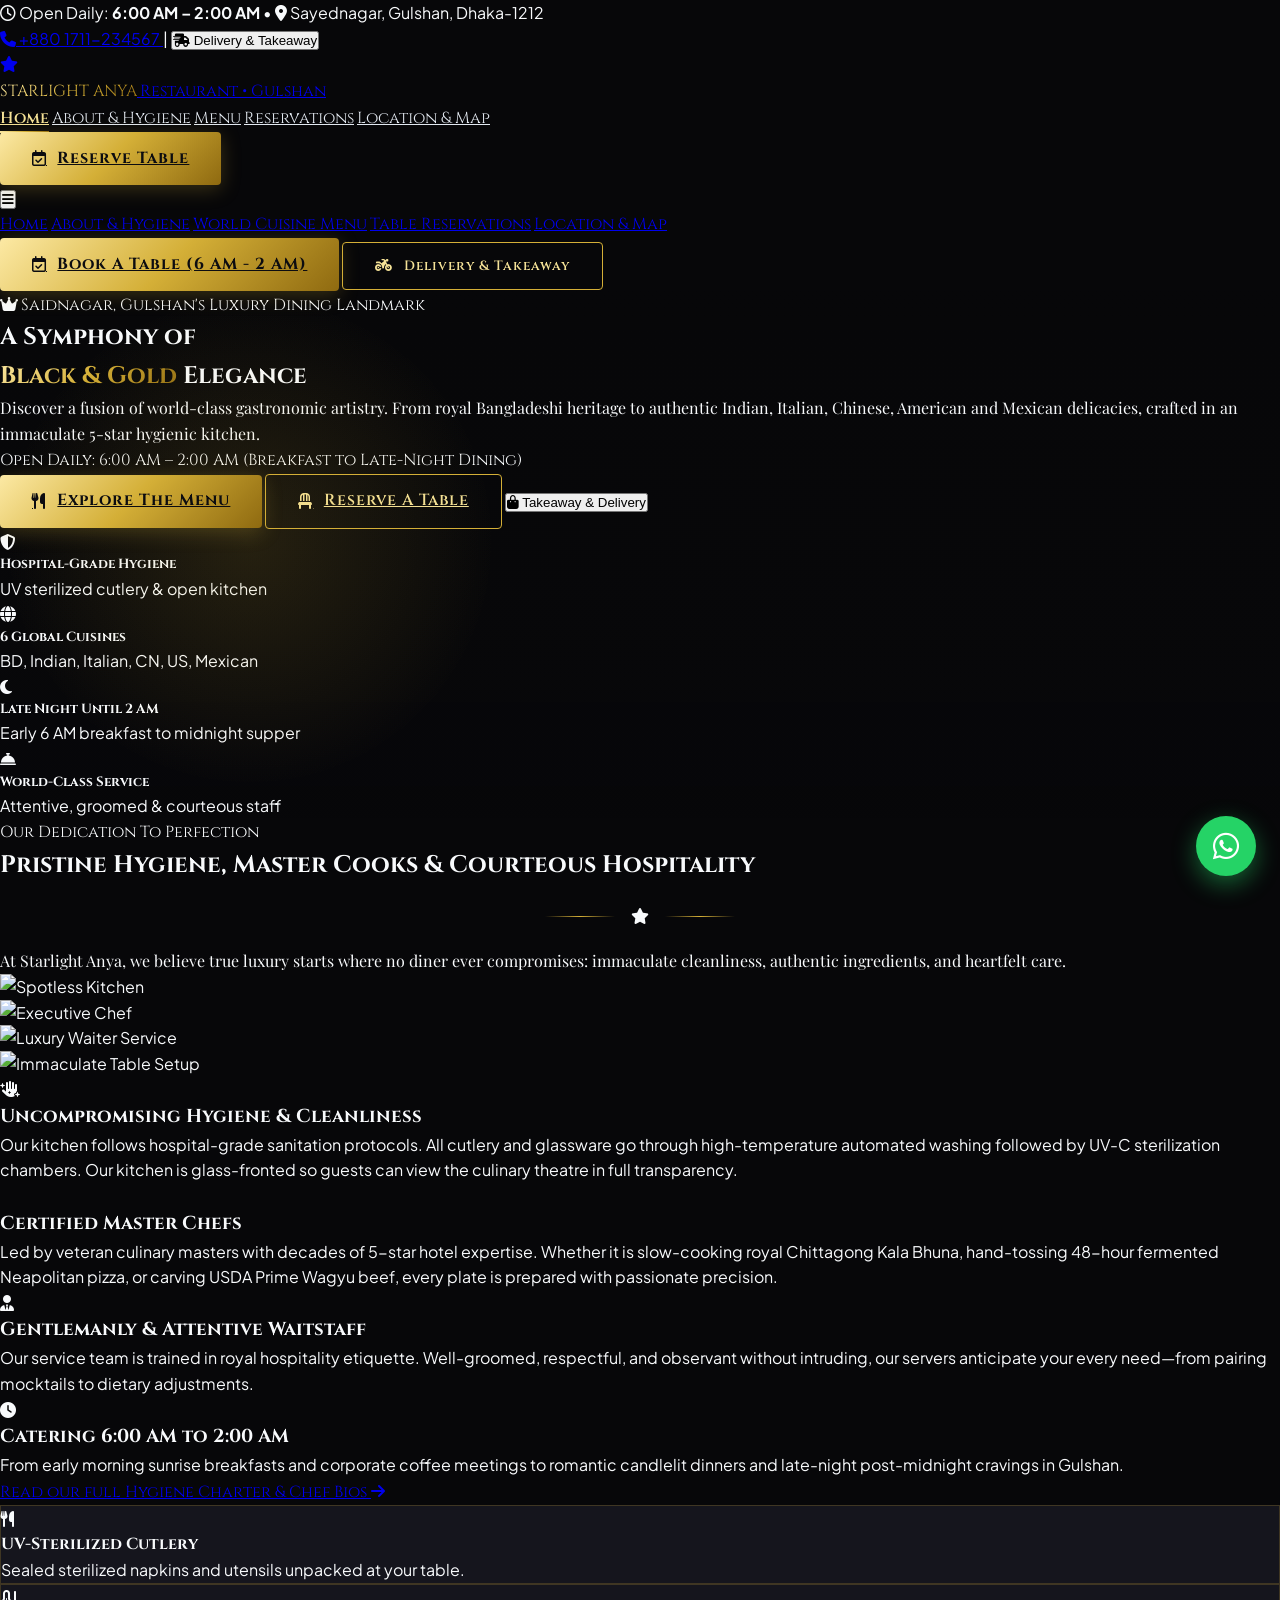
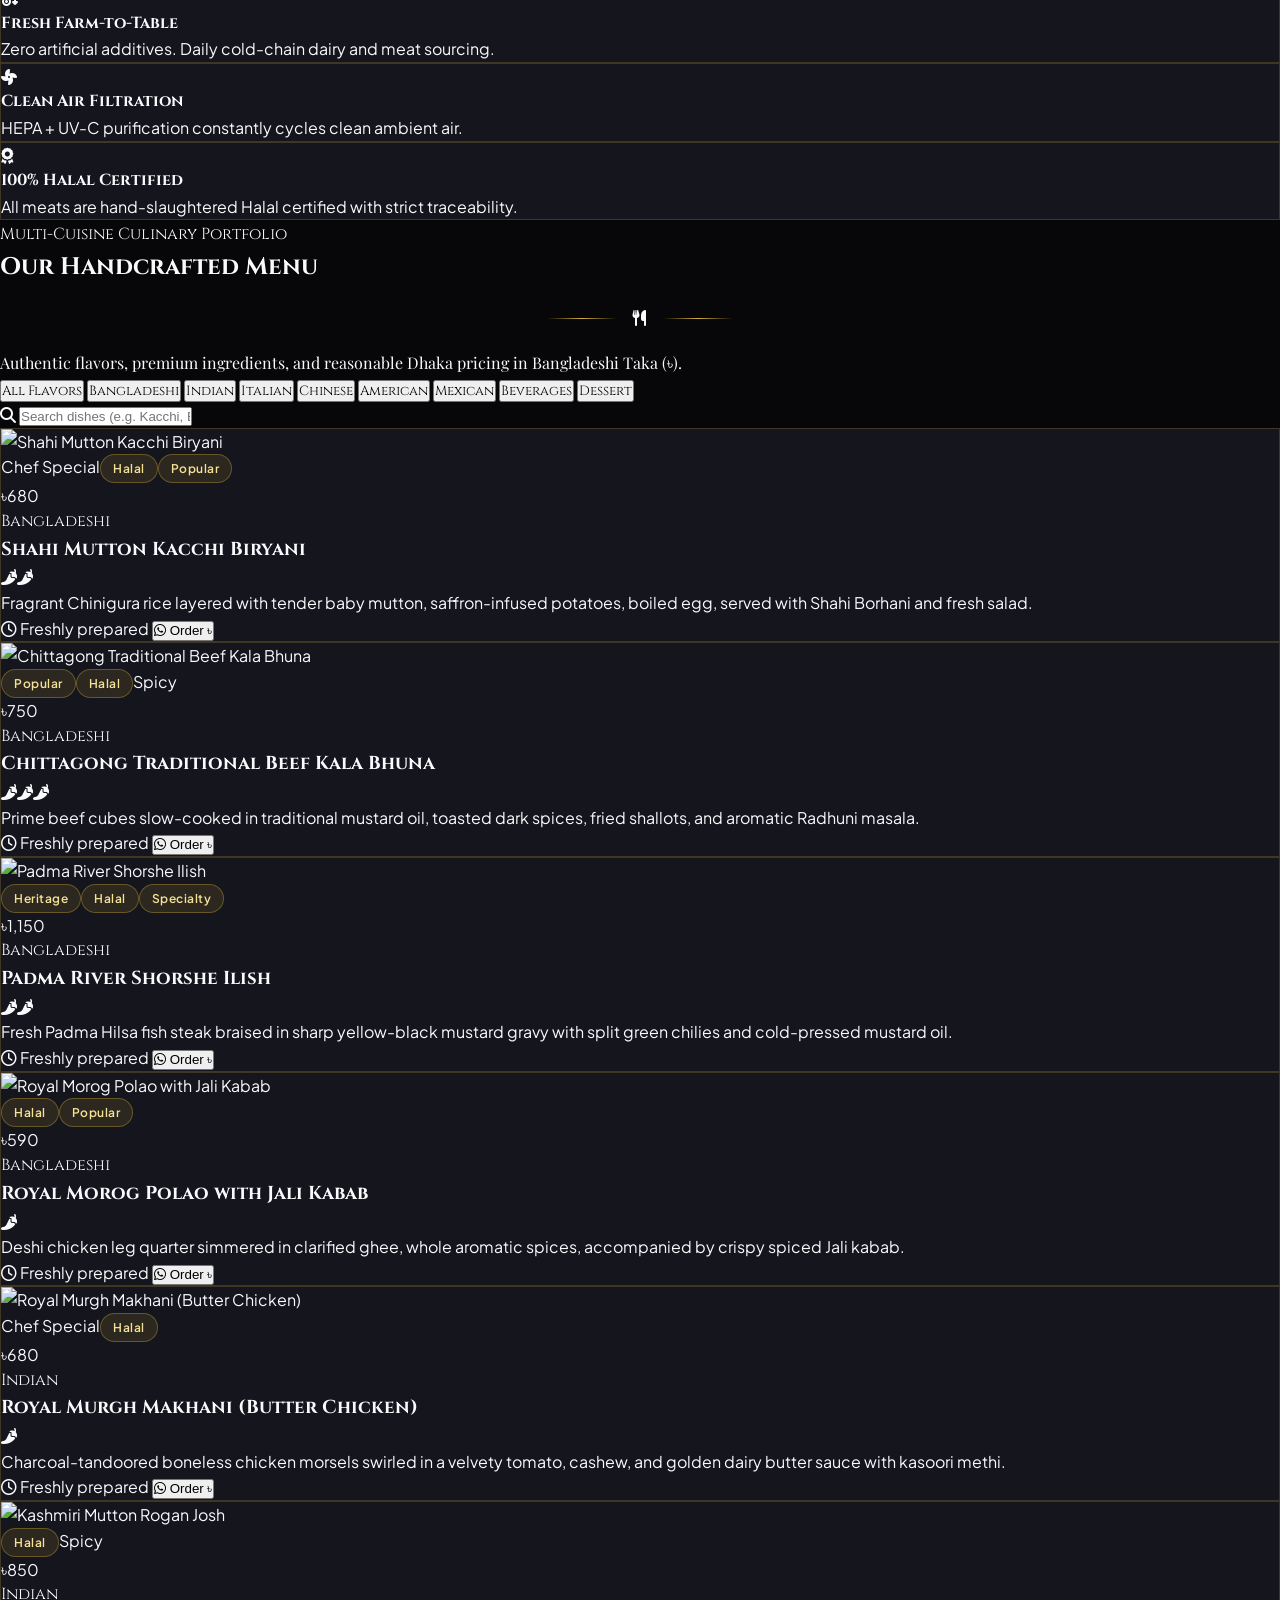
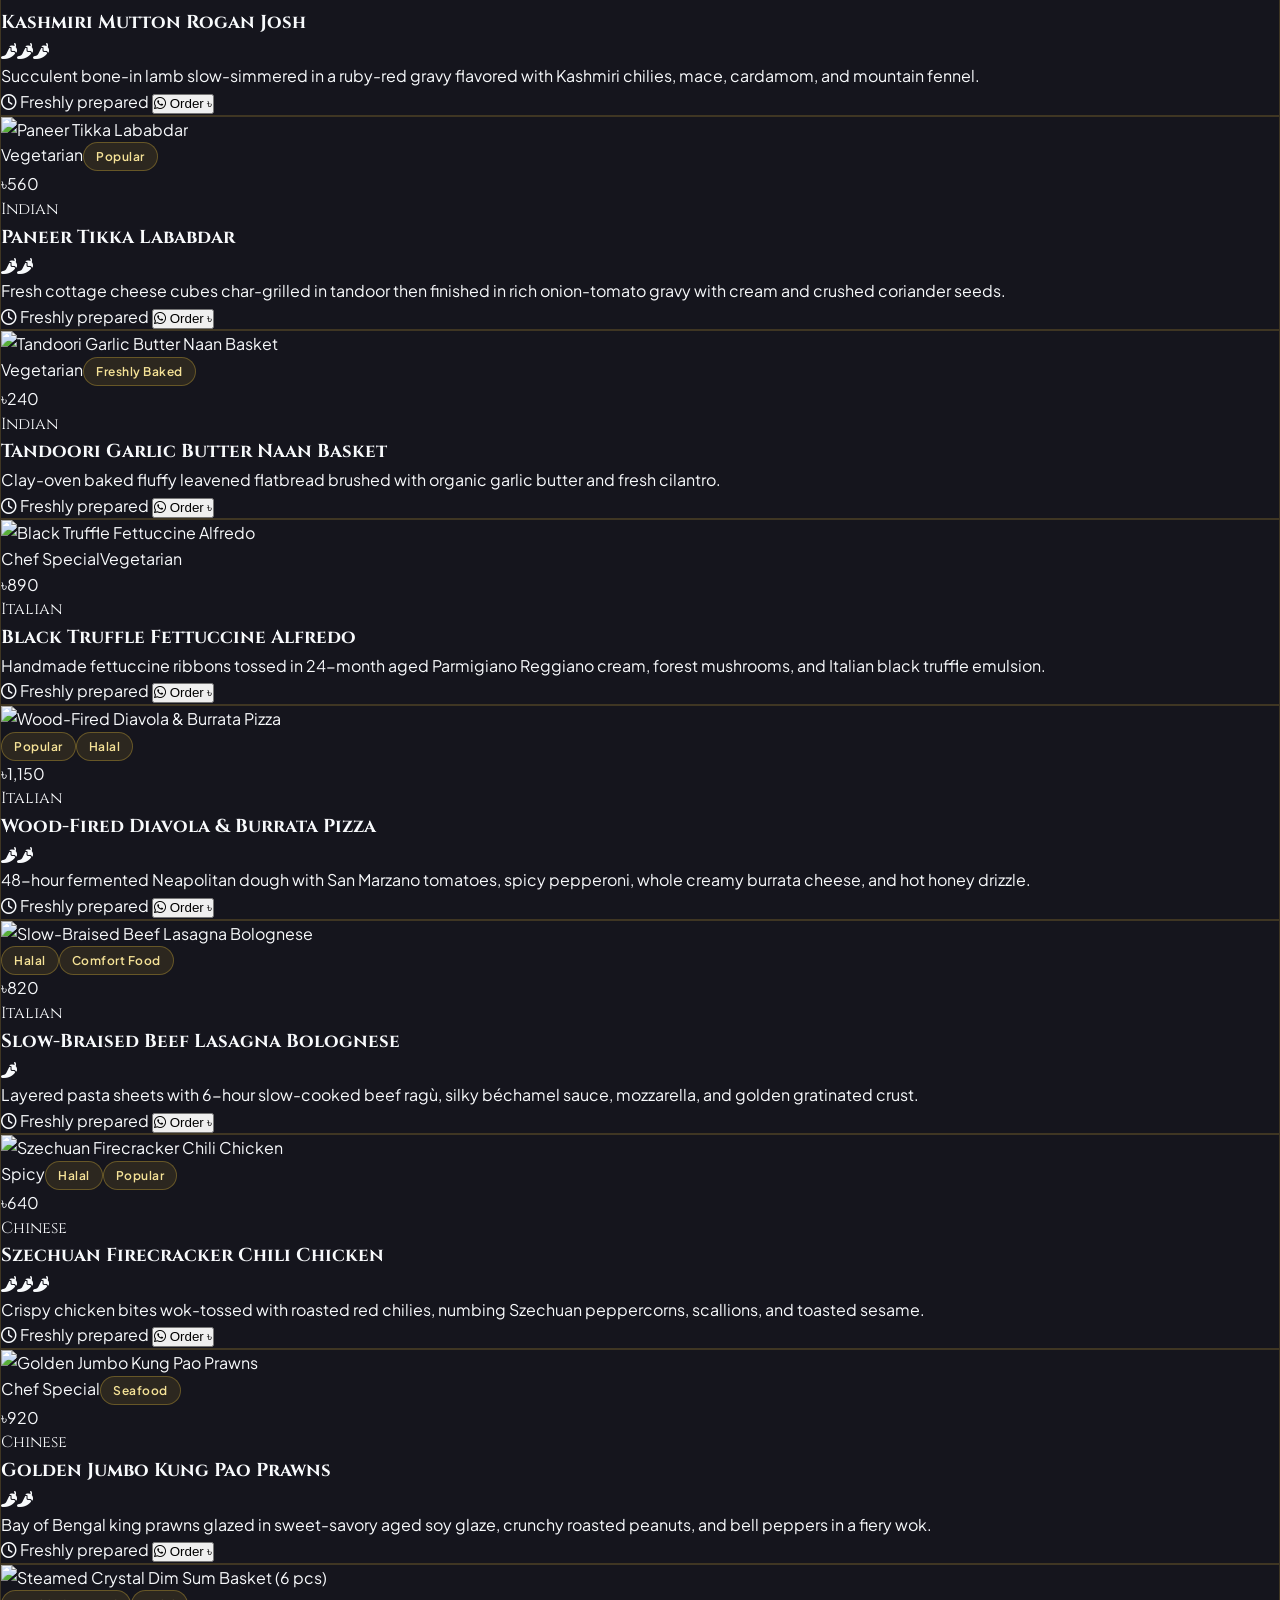
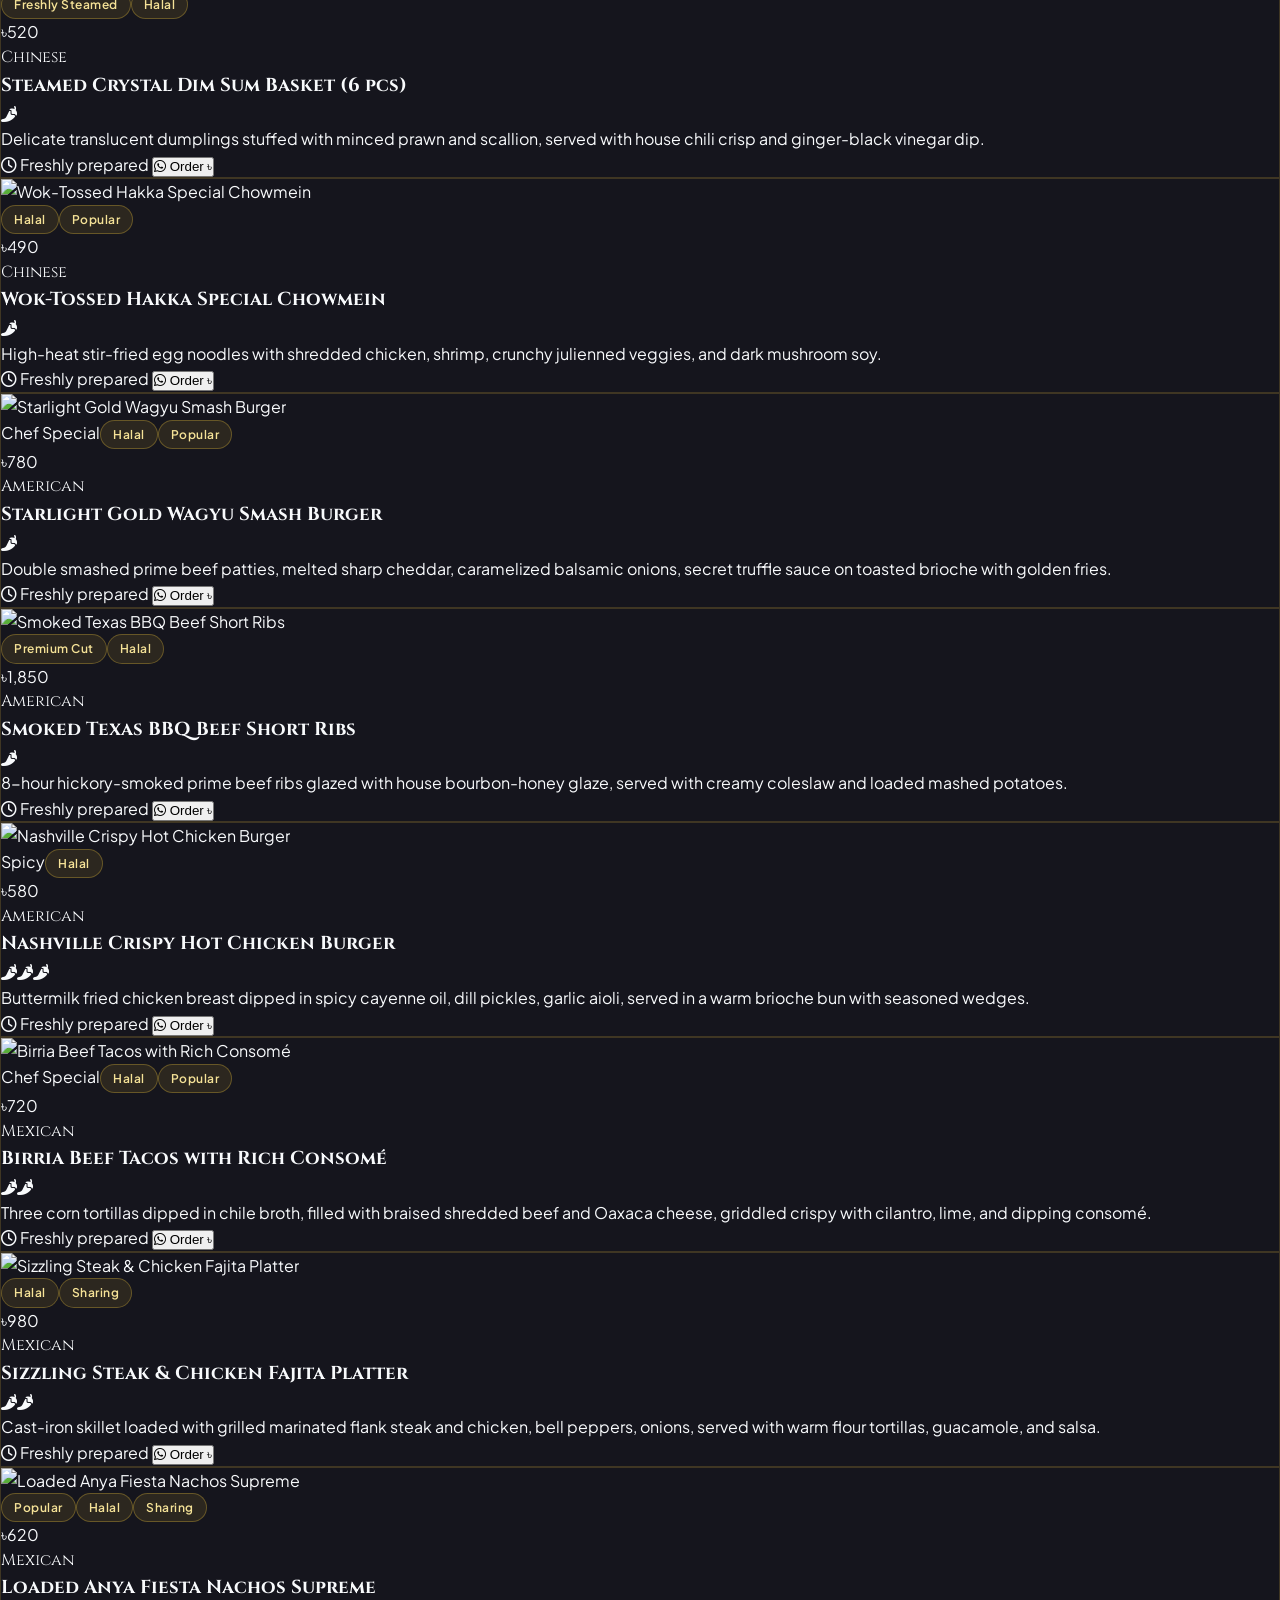
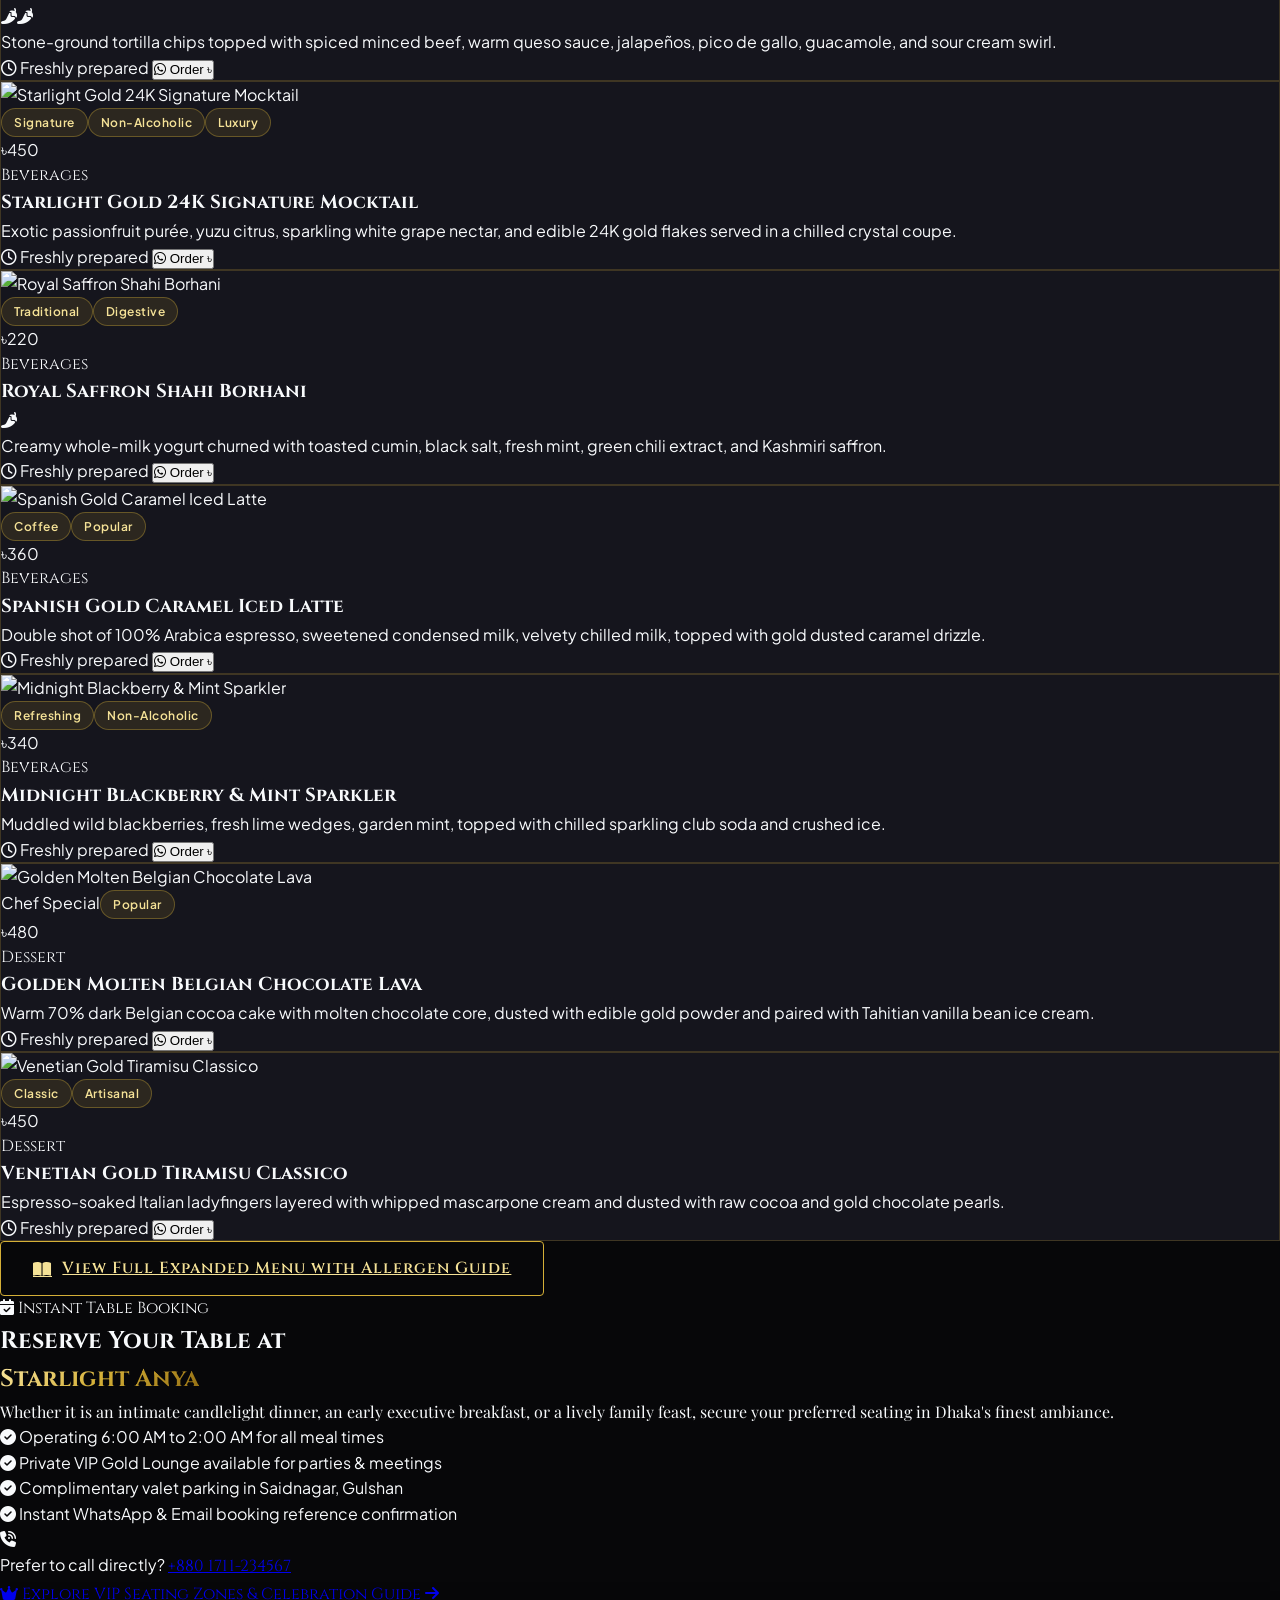
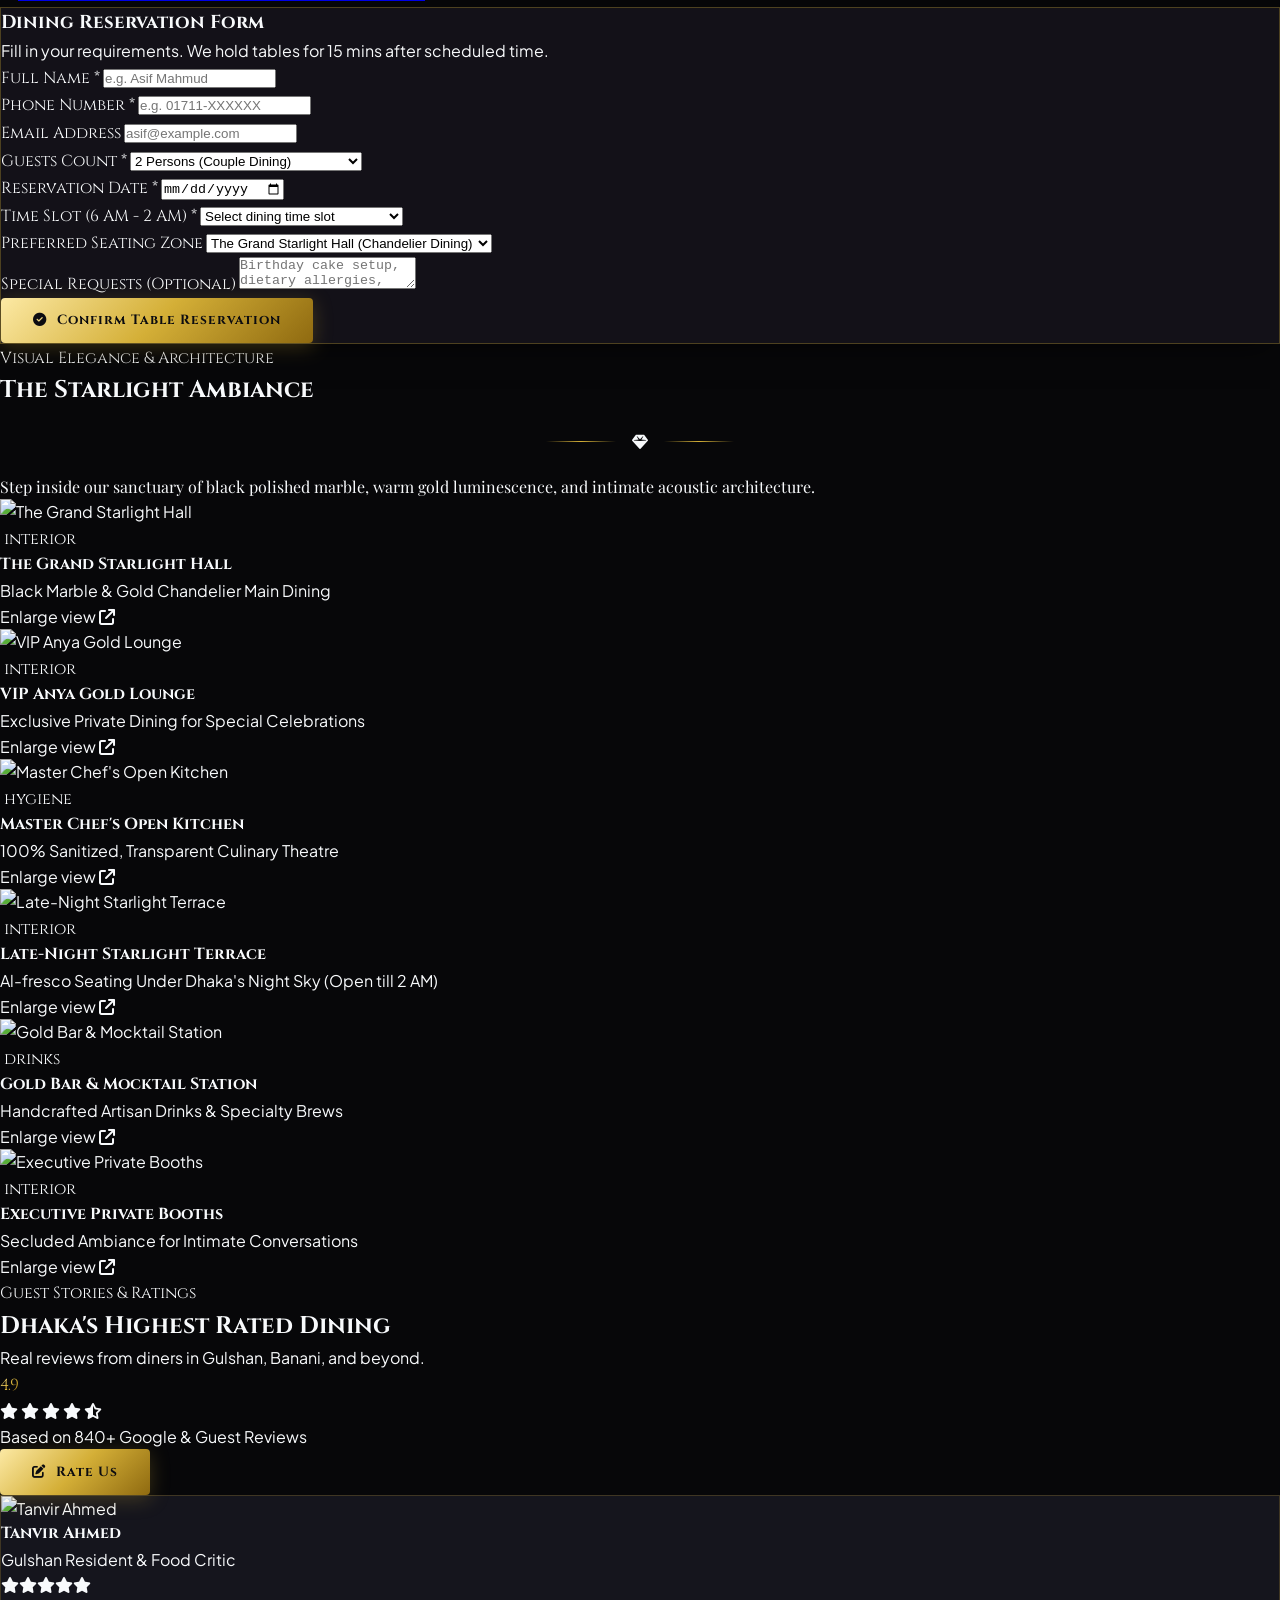
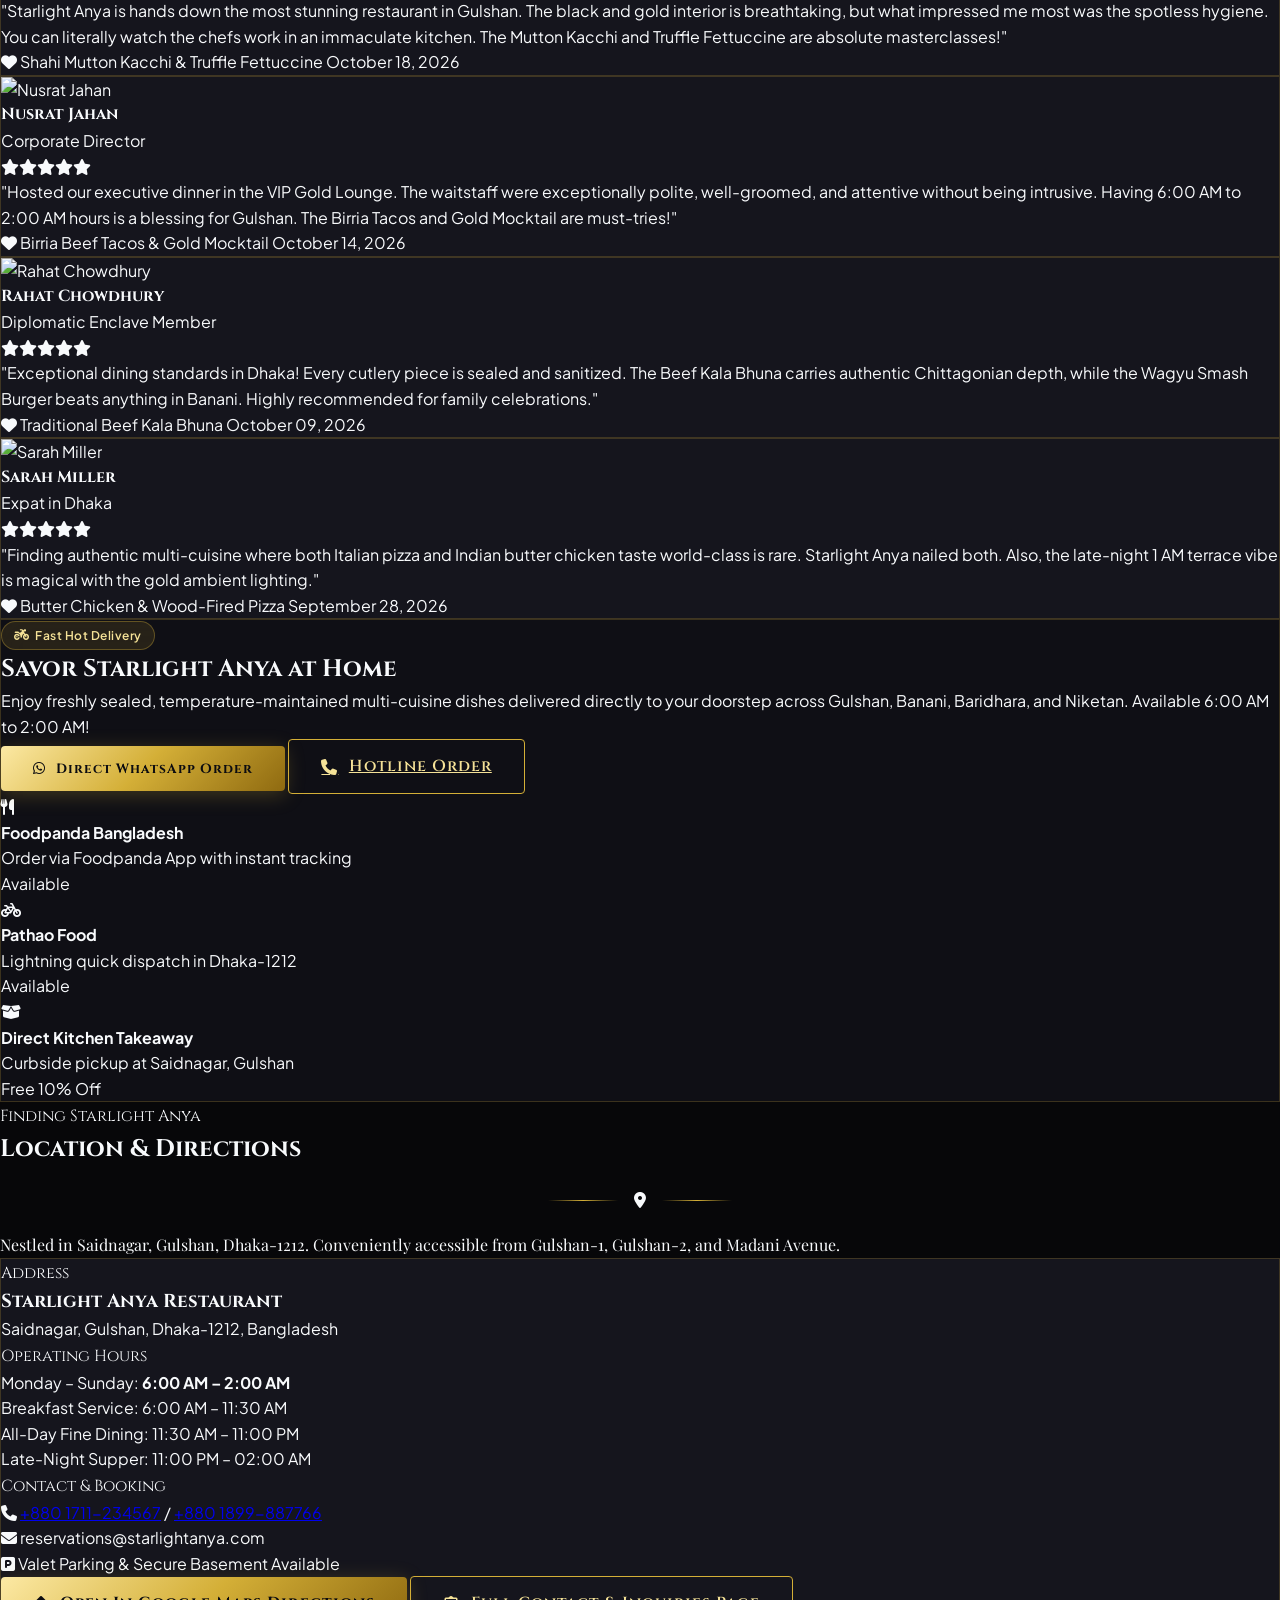
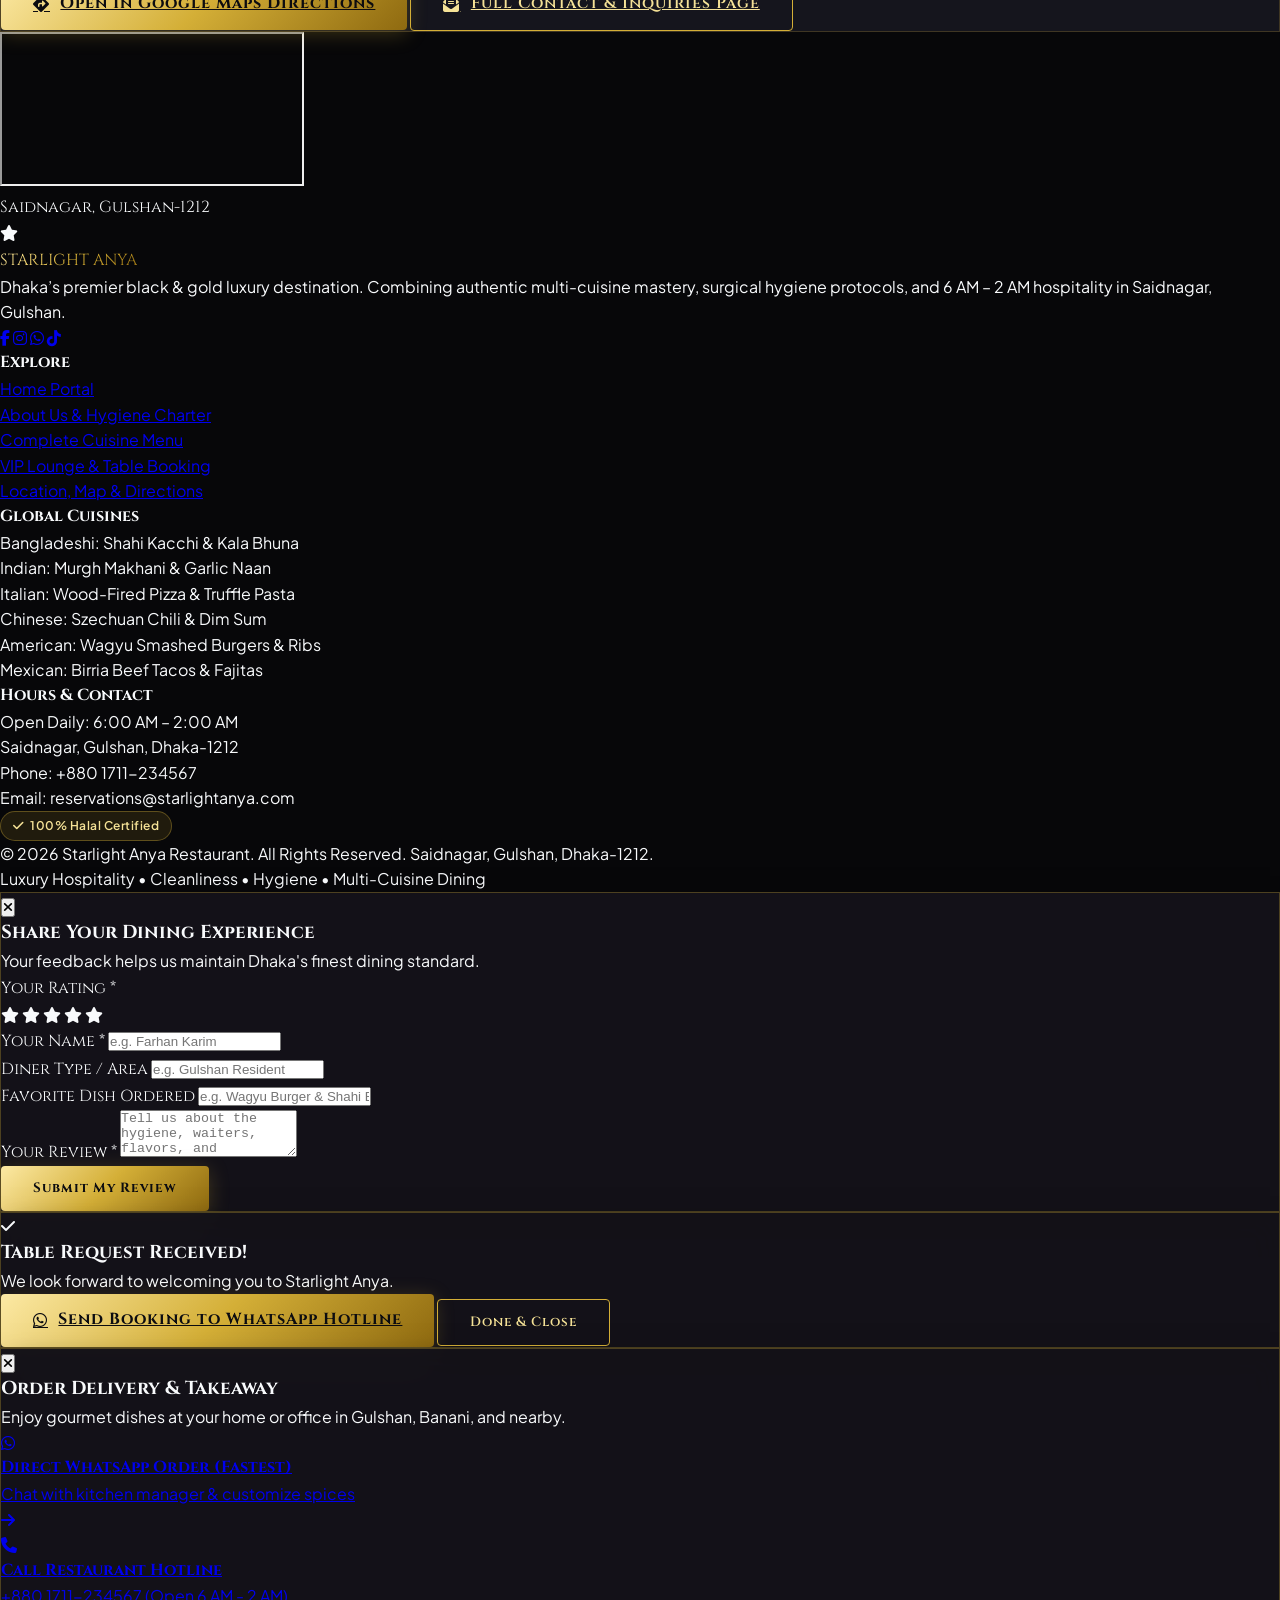
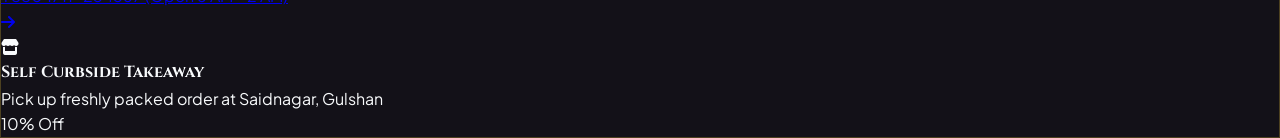
==== commit 8c26b784: "changed saidnagar" ====
--- a/index.html
+++ b/index.html
@@ -58,7 +58,7 @@
                 </span>
                 <span class="hidden md:inline text-gray-500">•</span>
                 <span class="hidden md:flex items-center gap-1.5 text-gray-300">
-                    <i class="fa-solid fa-location-dot text-[#d4af37]"></i> Saidnagar, Gulshan, Dhaka-1212
+                    <i class="fa-solid fa-location-dot text-[#d4af37]"></i> Sayednagar, Gulshan, Dhaka-1212
                 </span>
             </div>
             <div class="flex items-center gap-4">
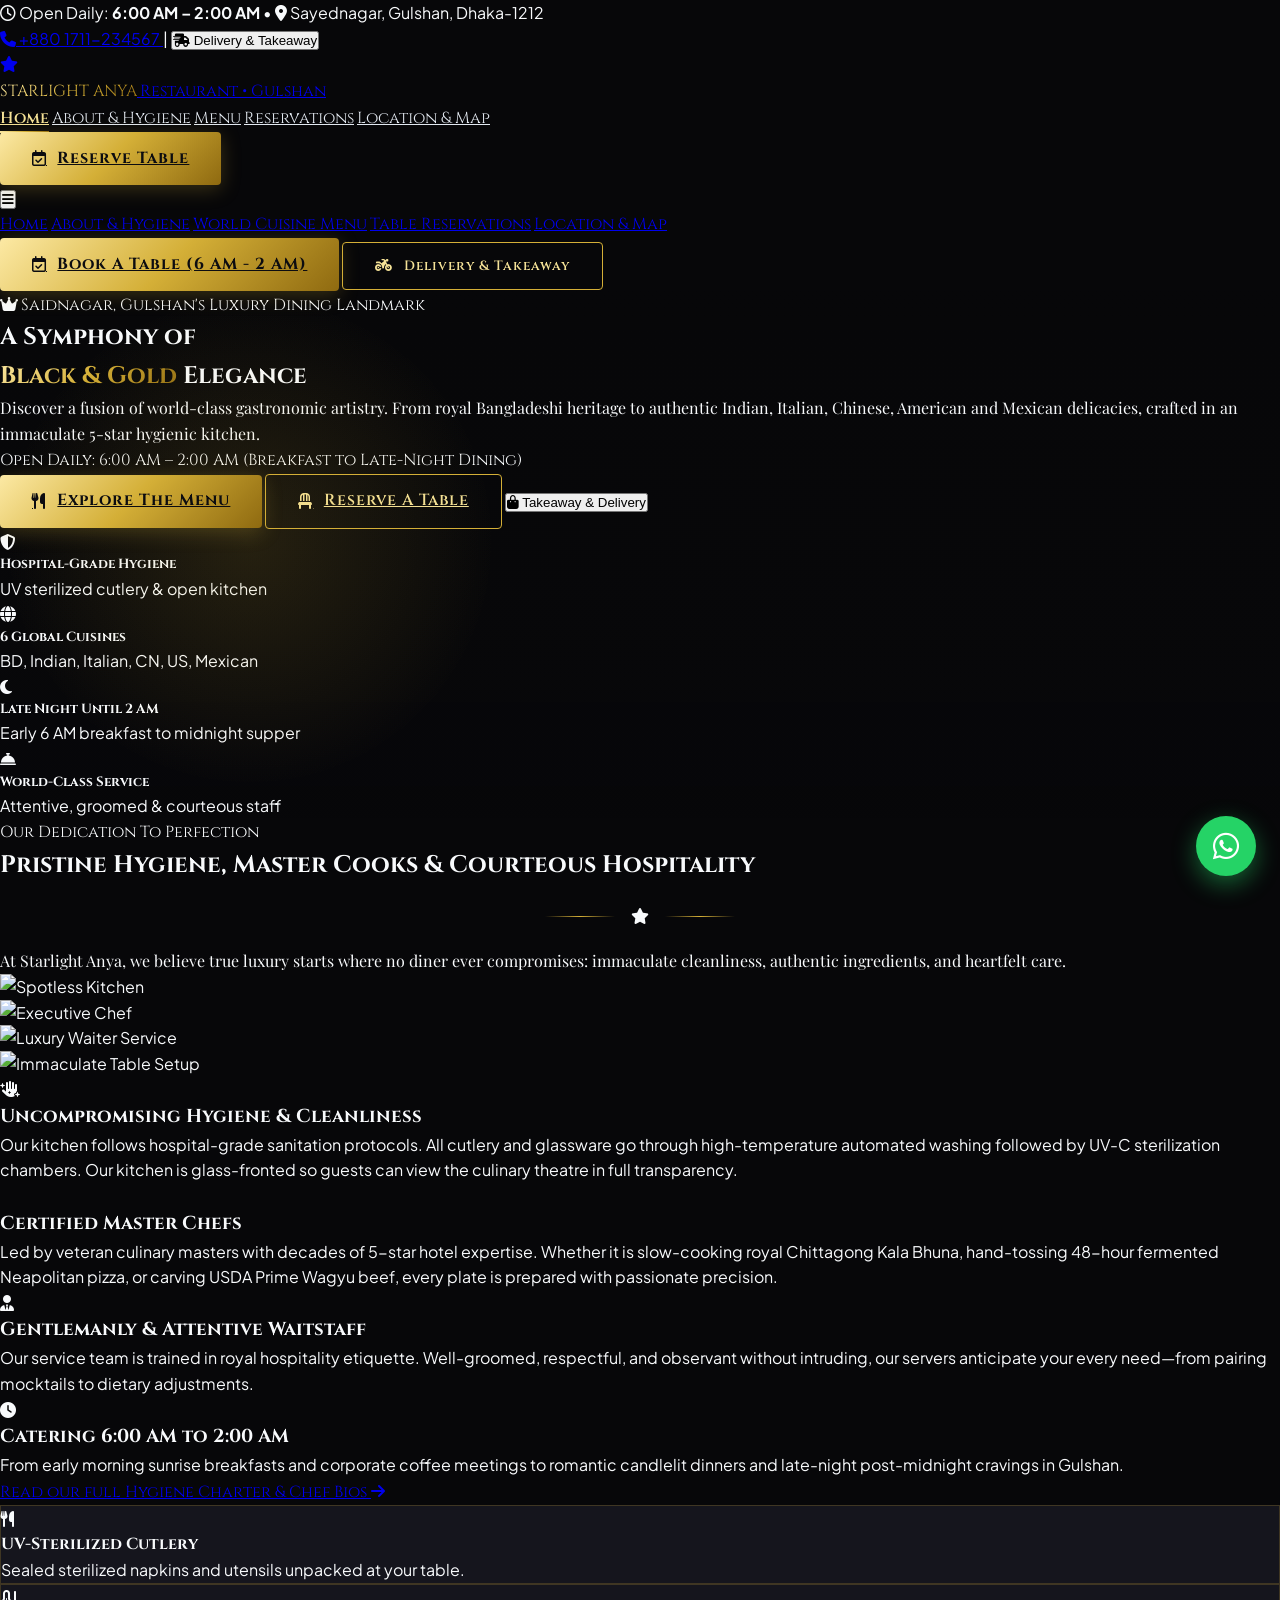
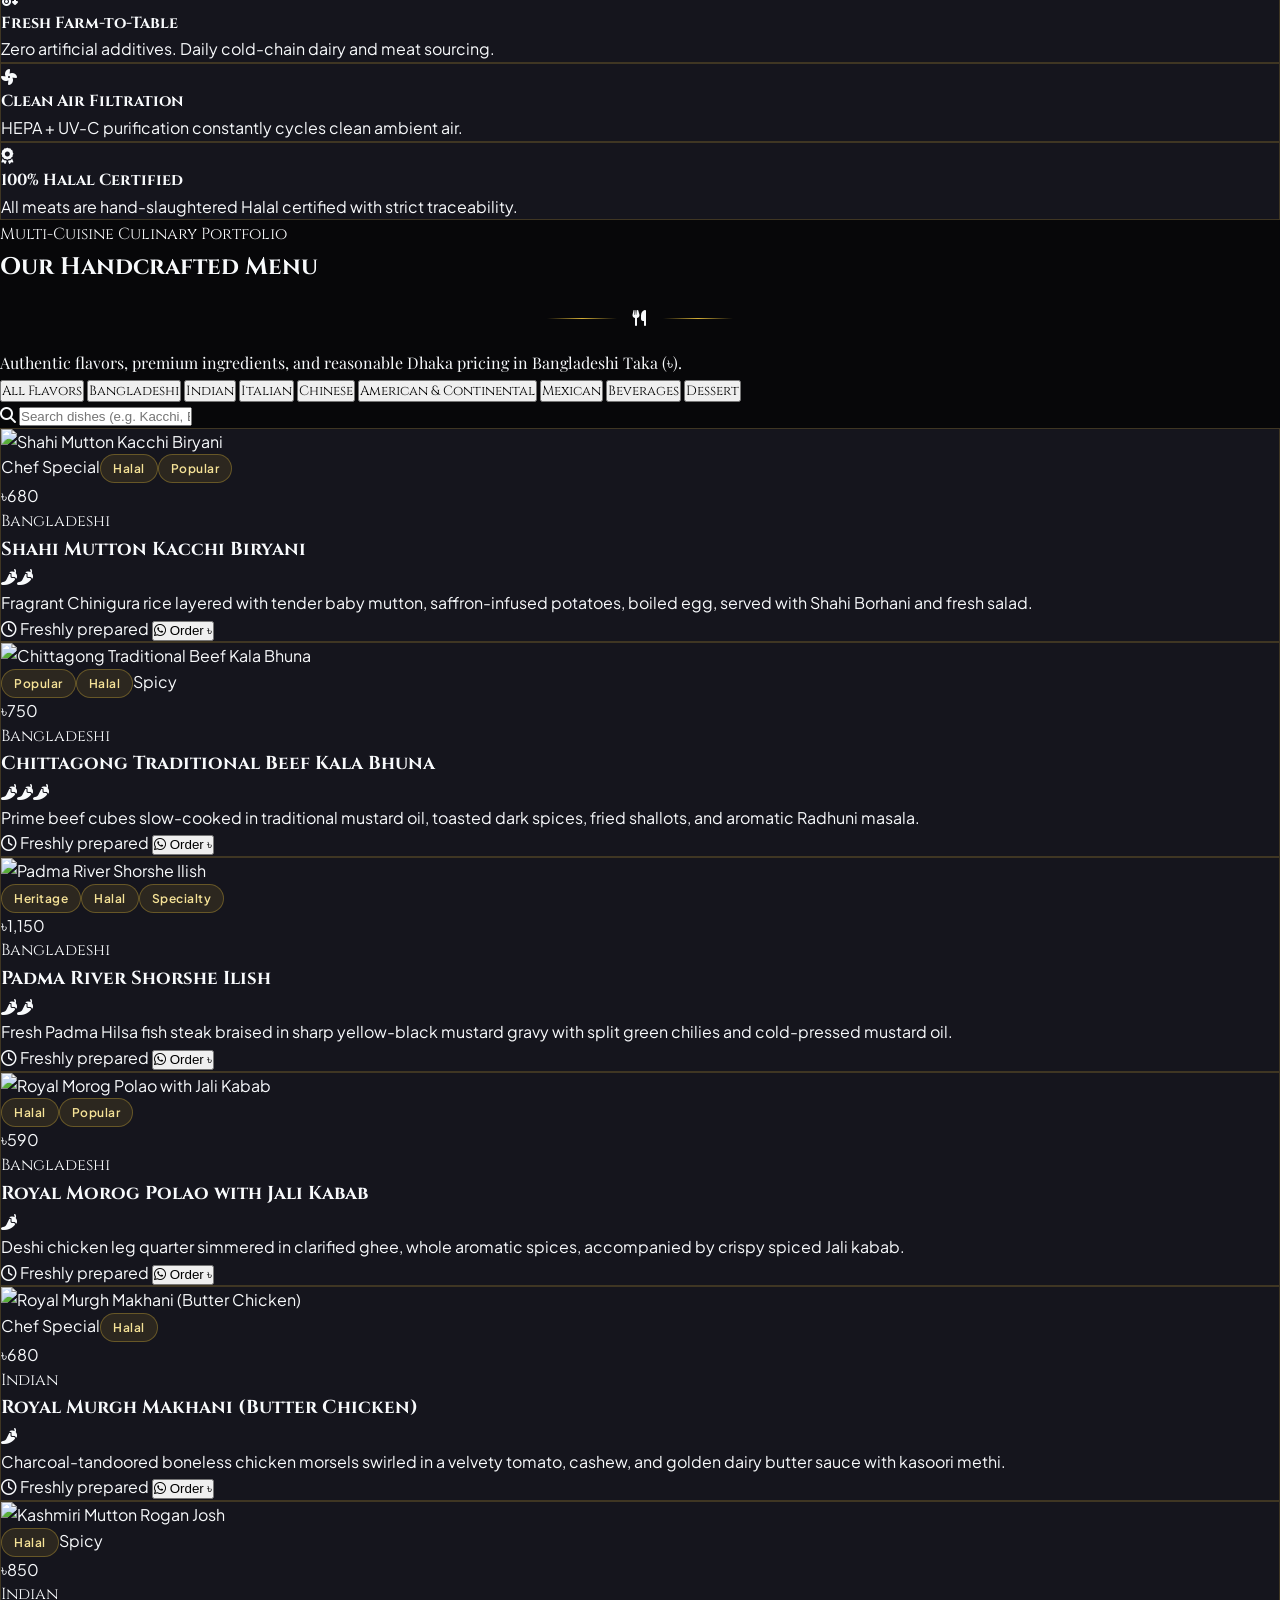
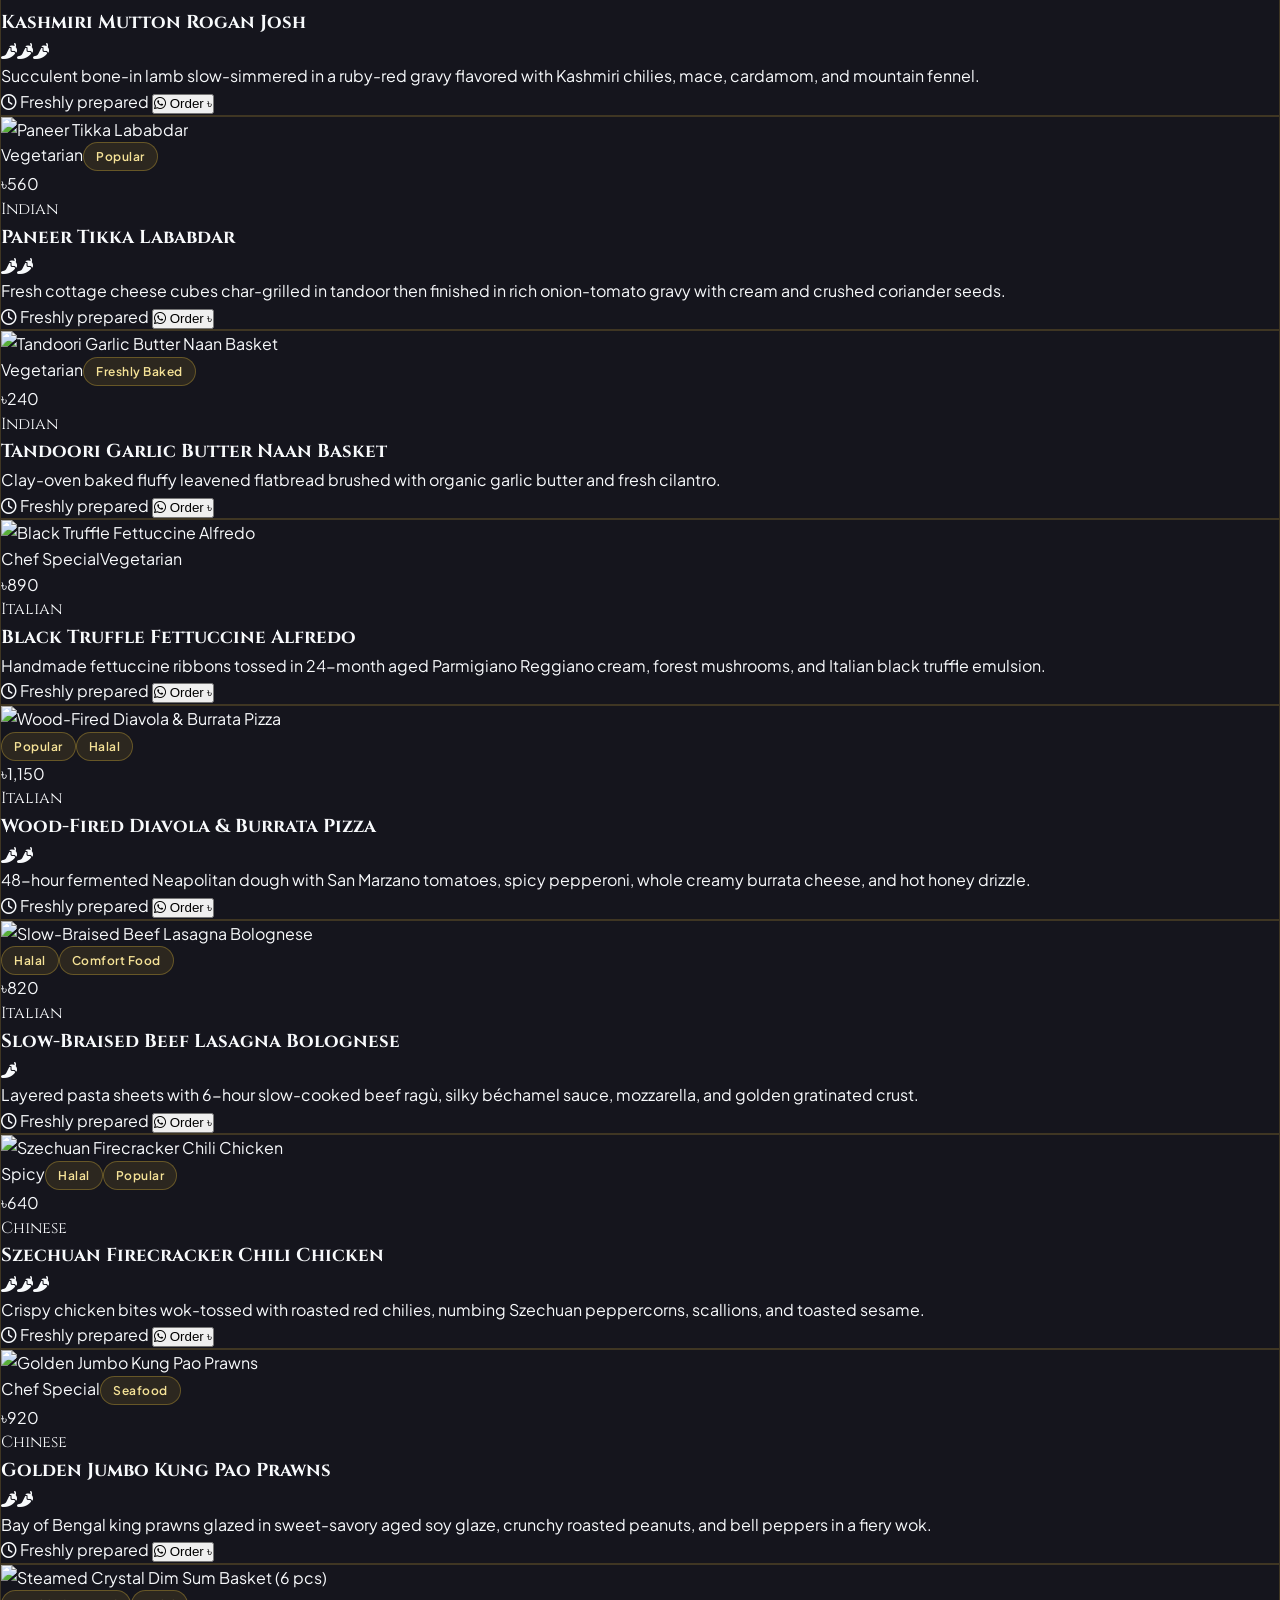
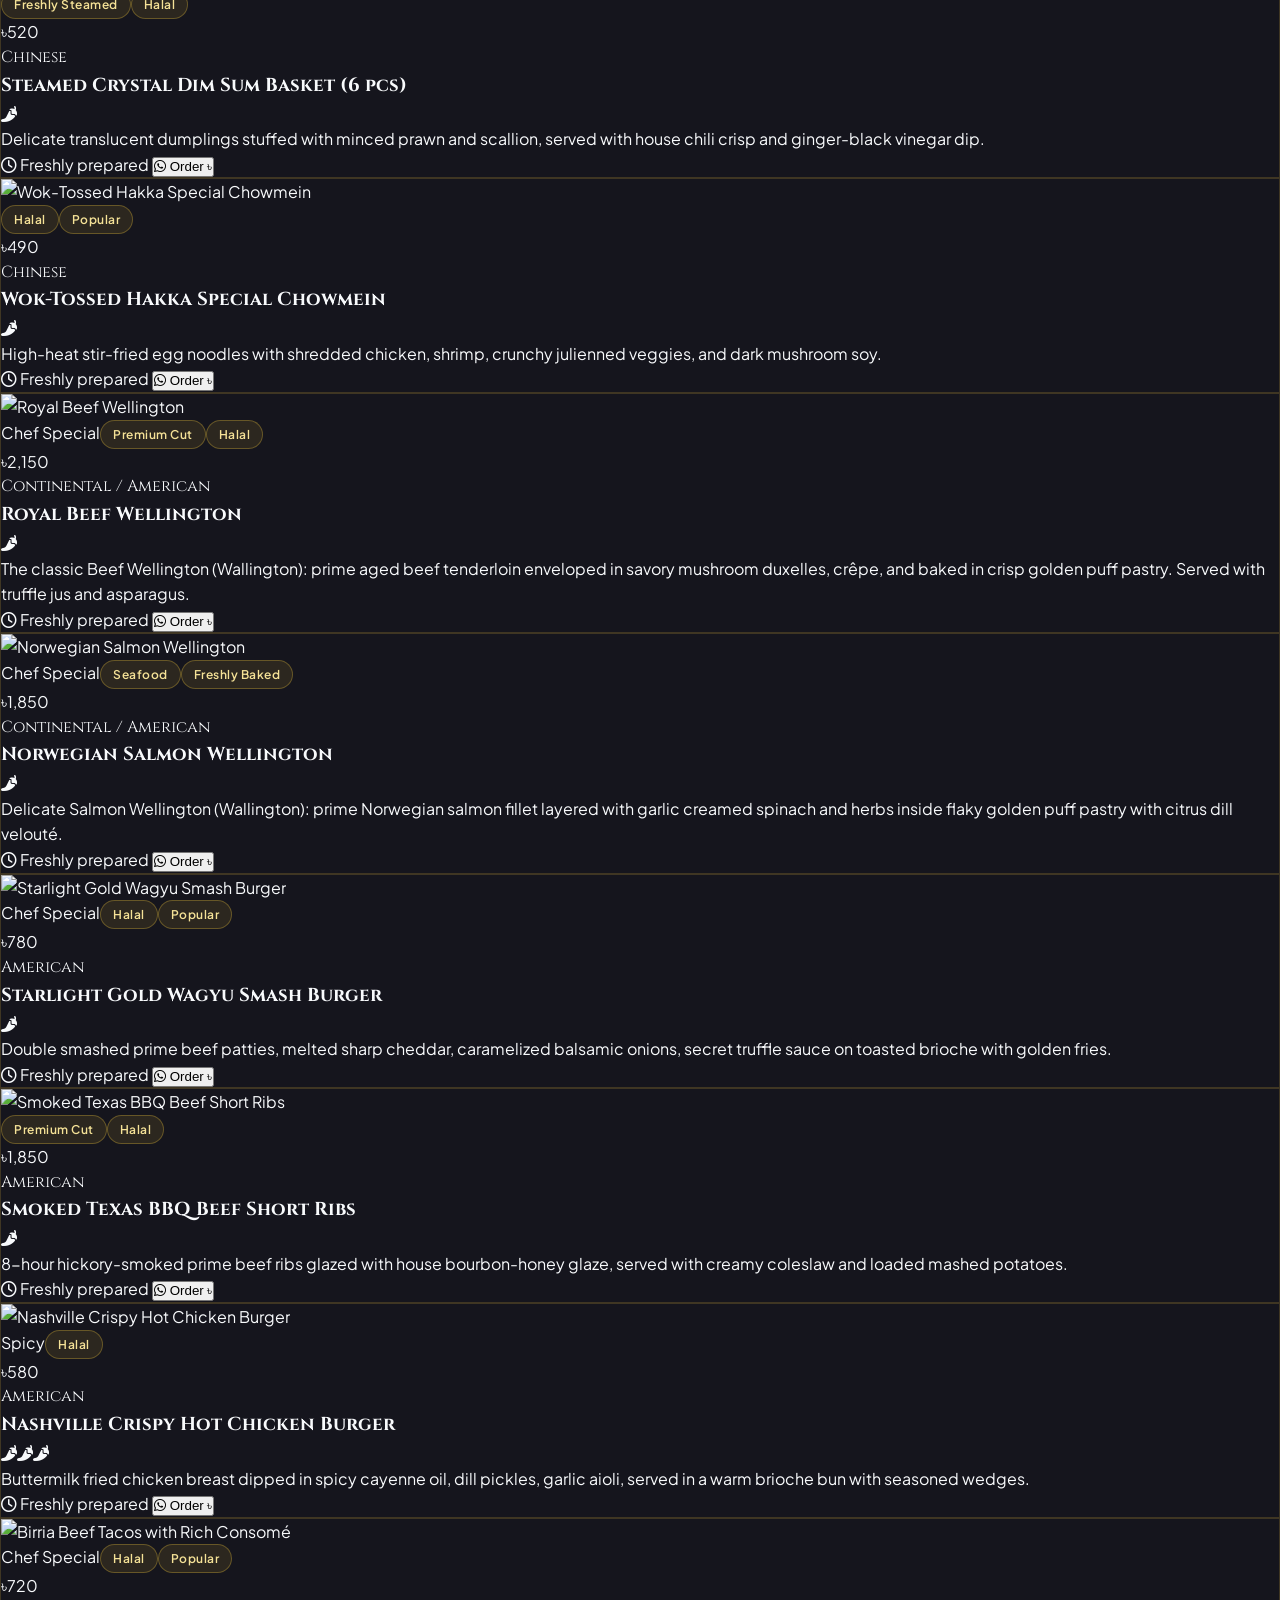
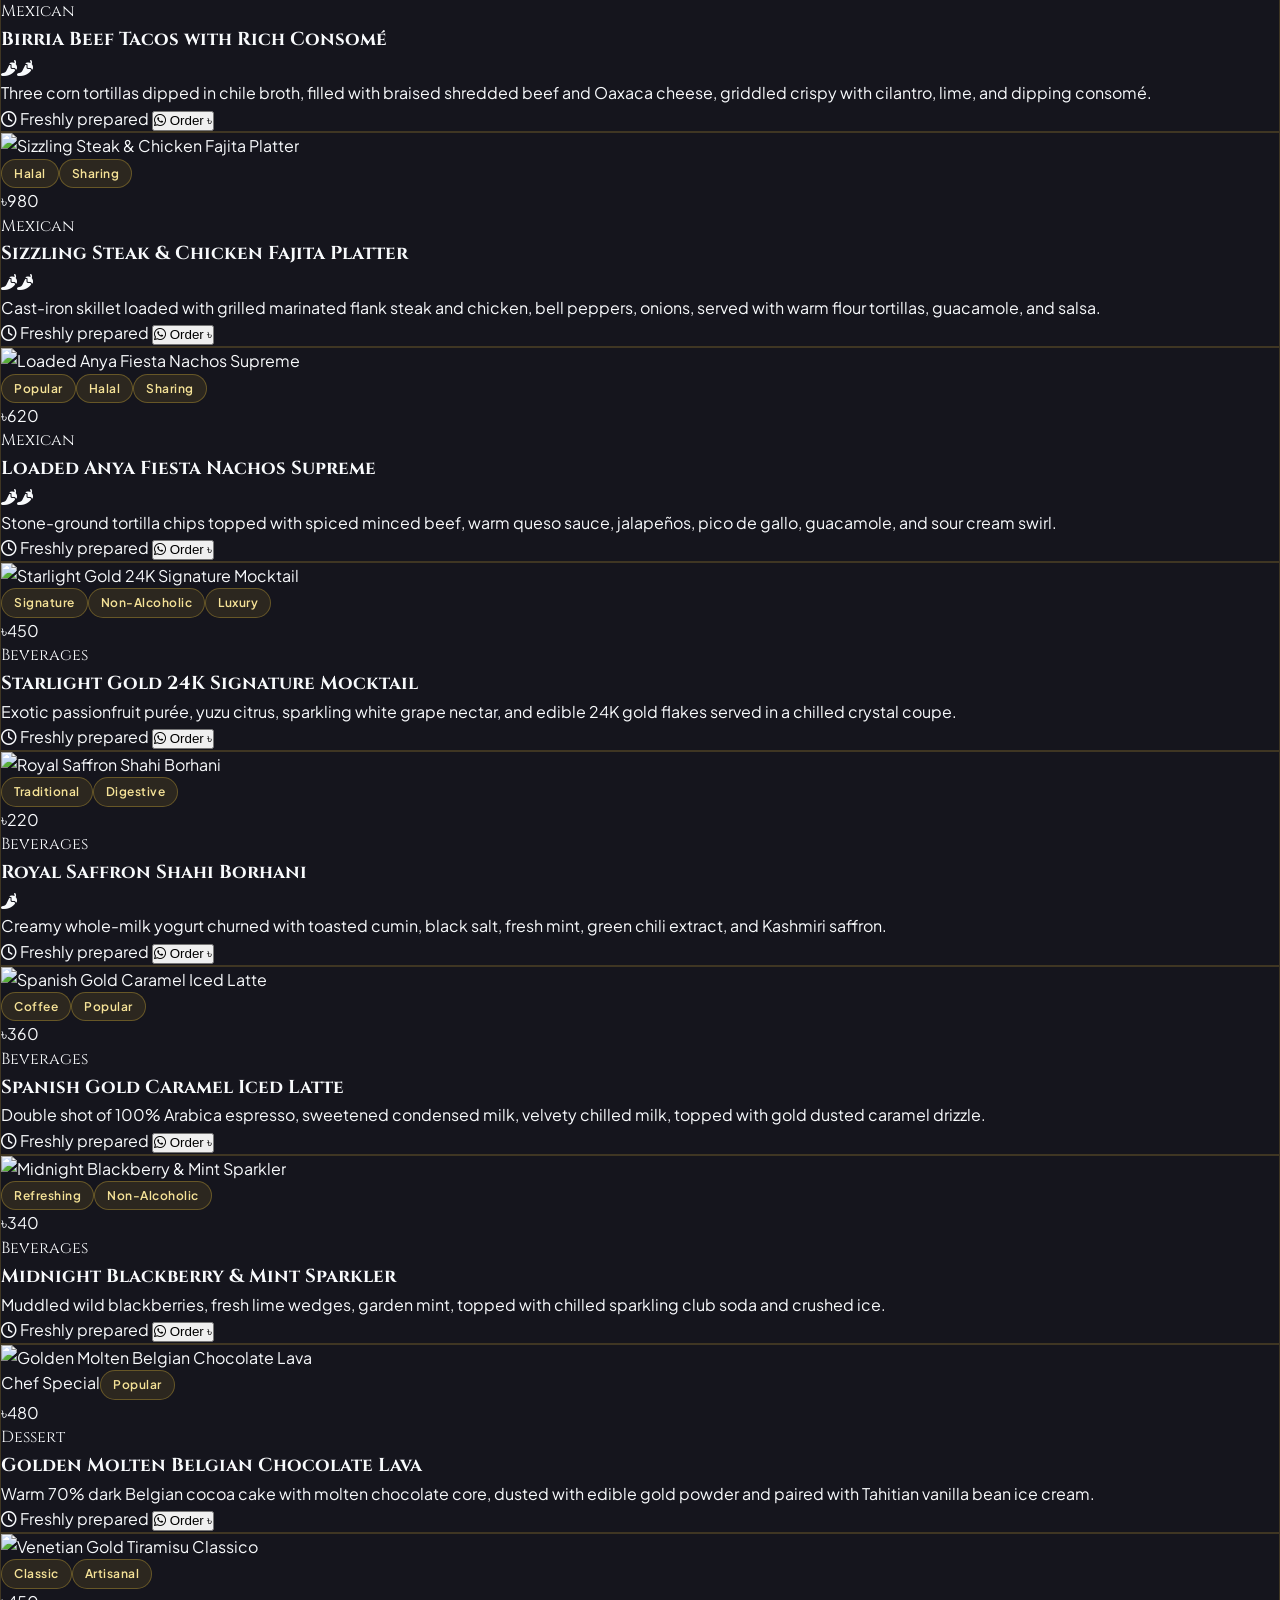
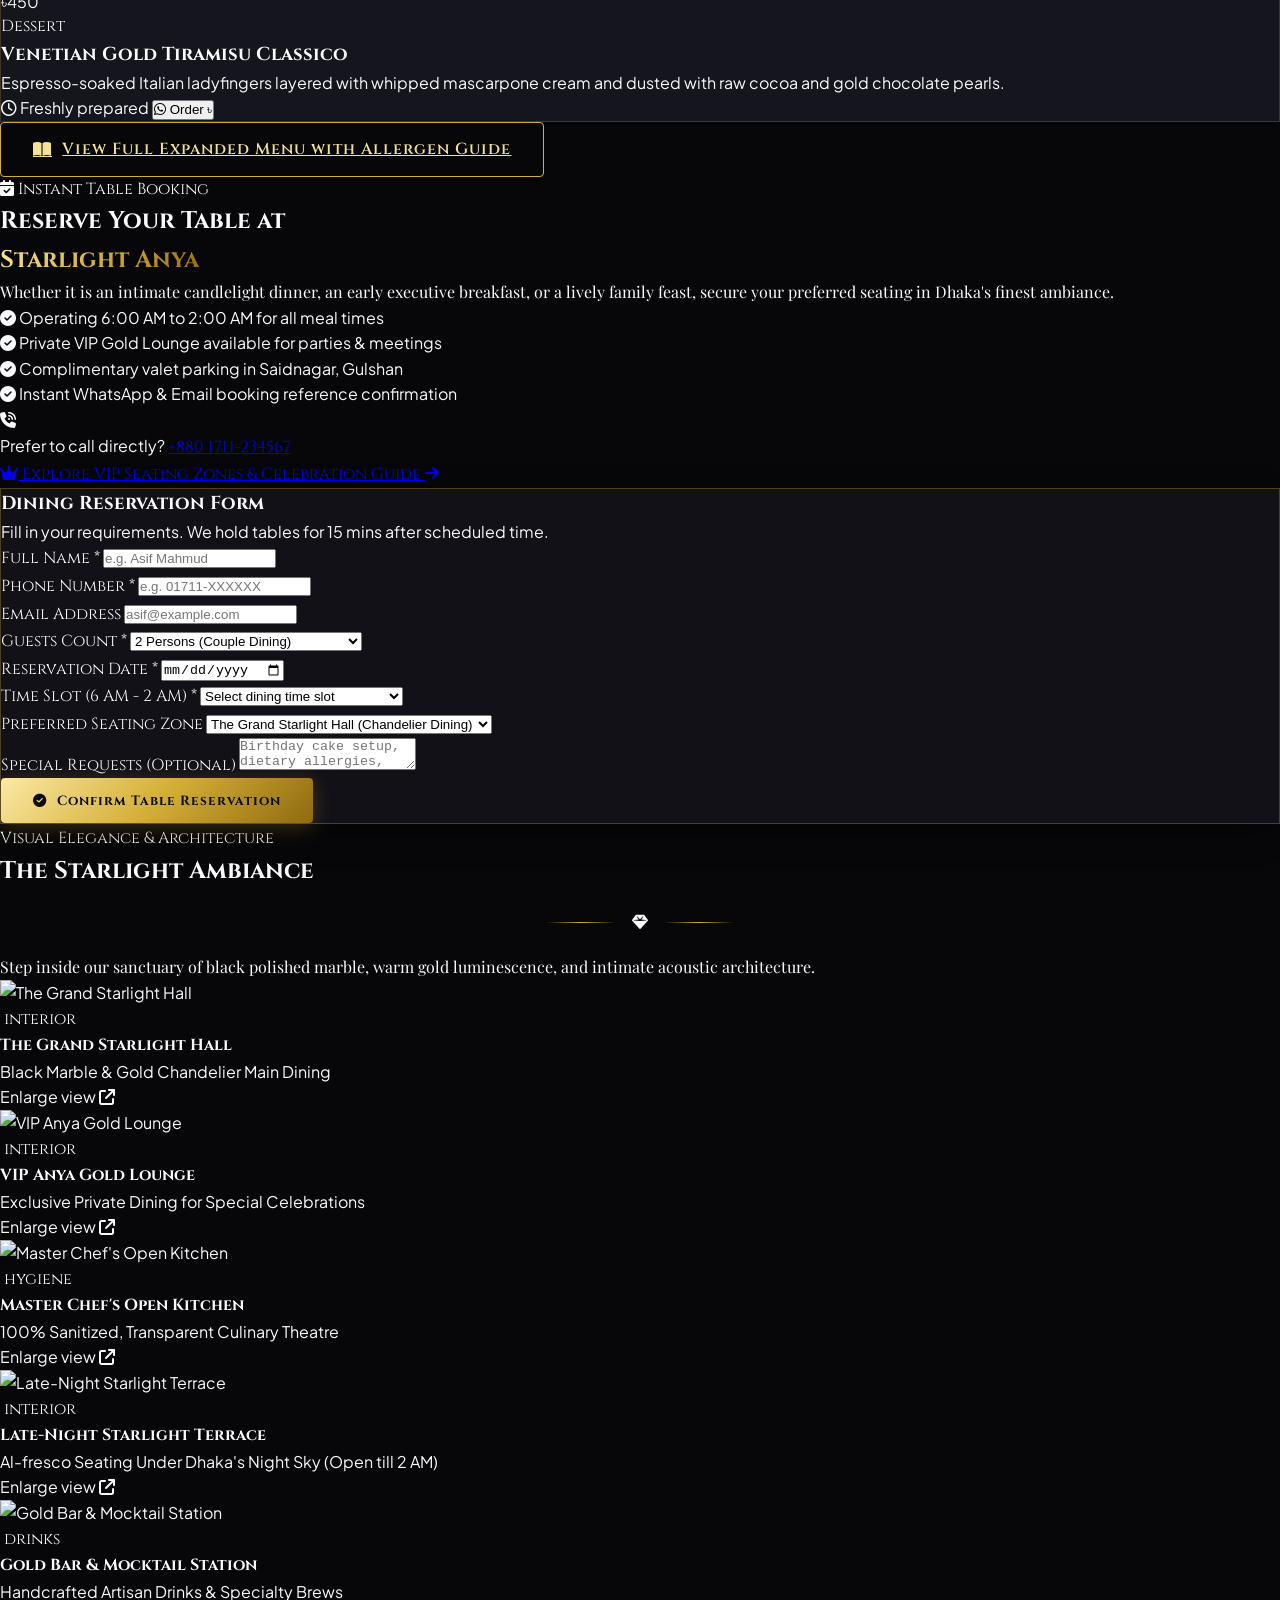
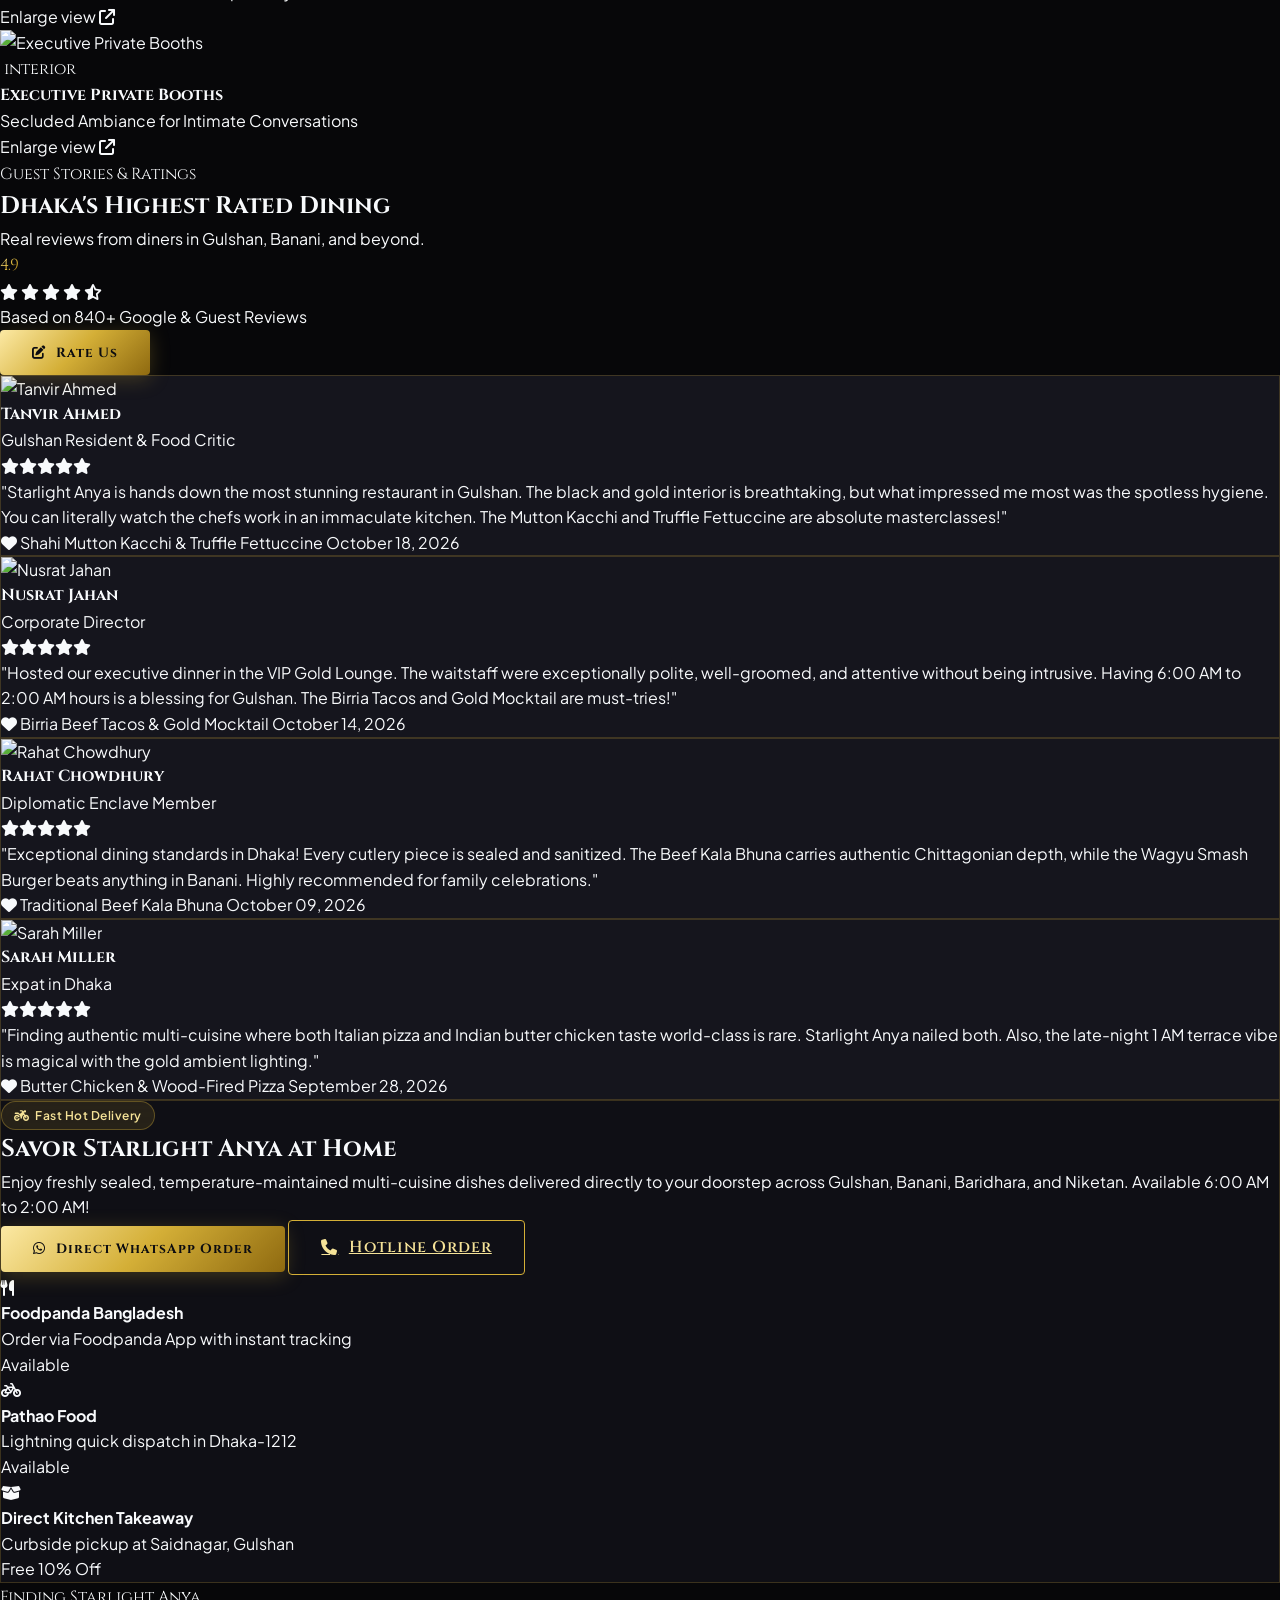
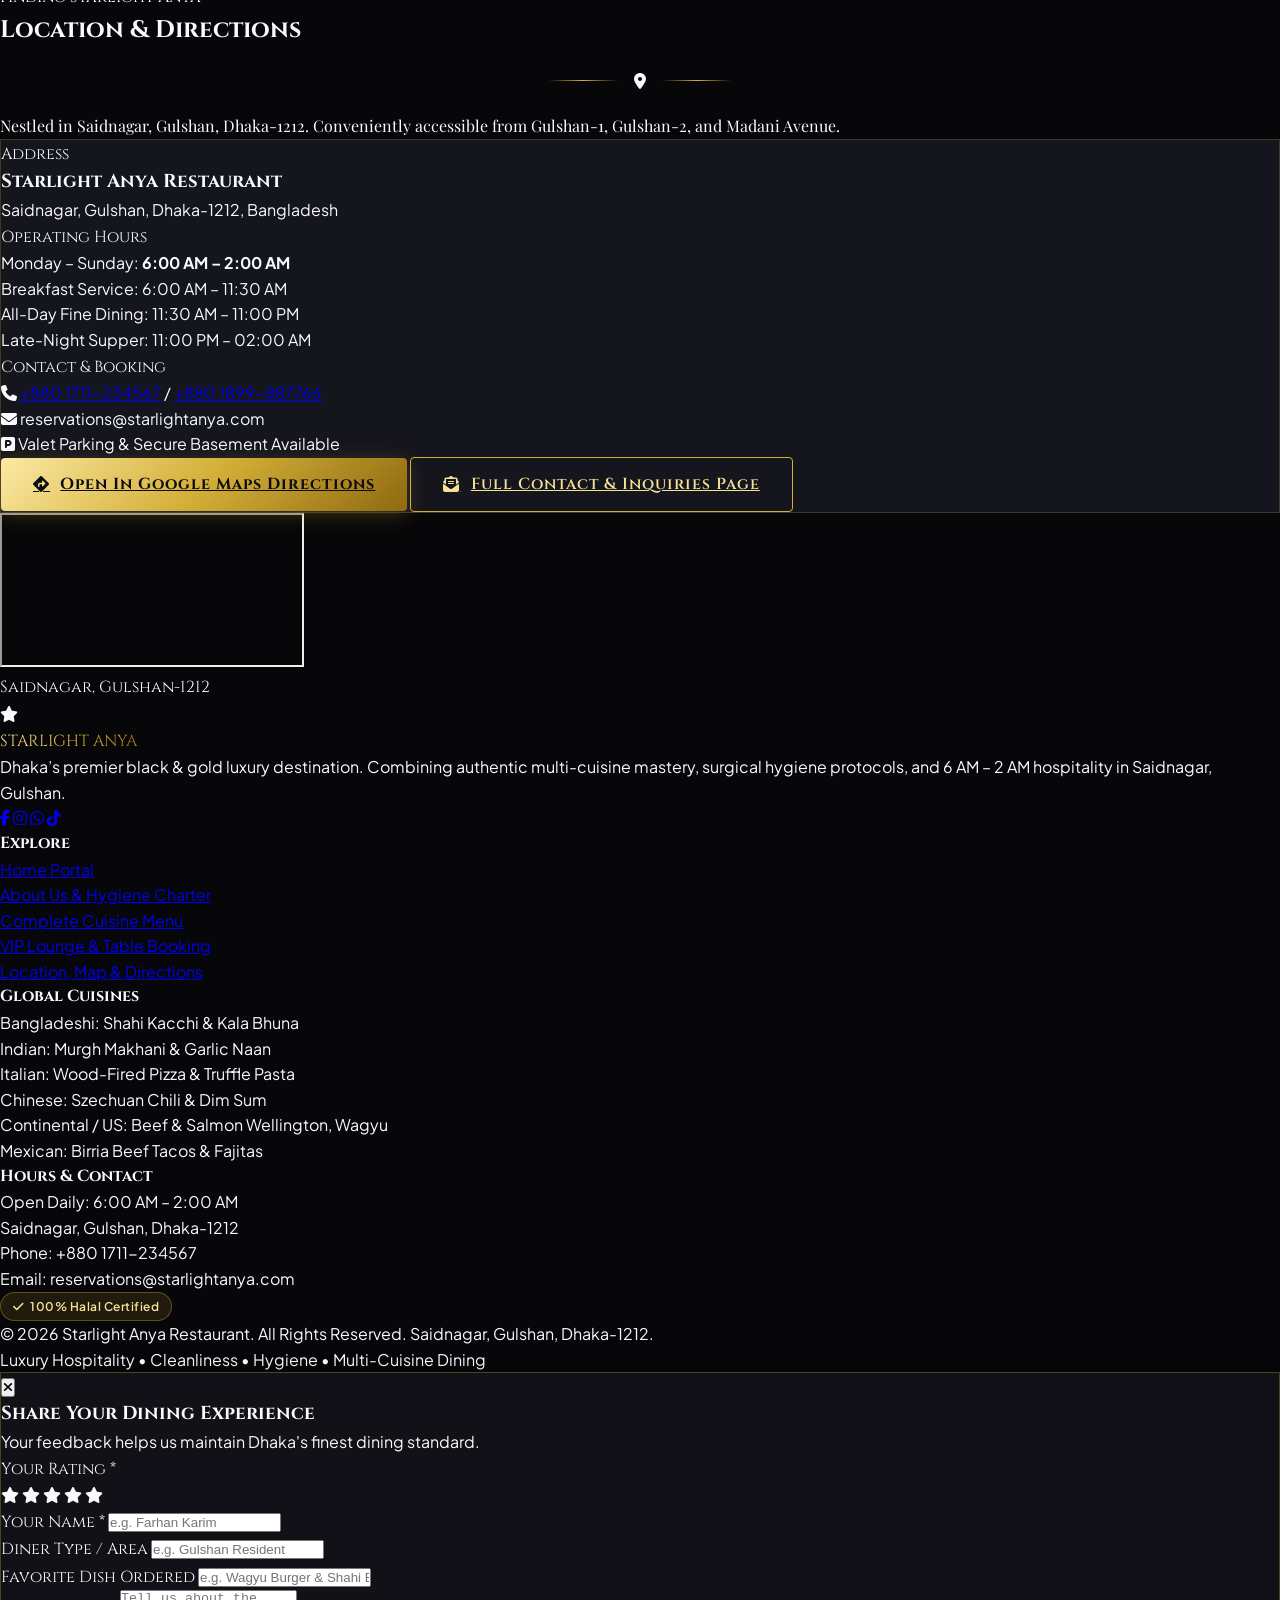
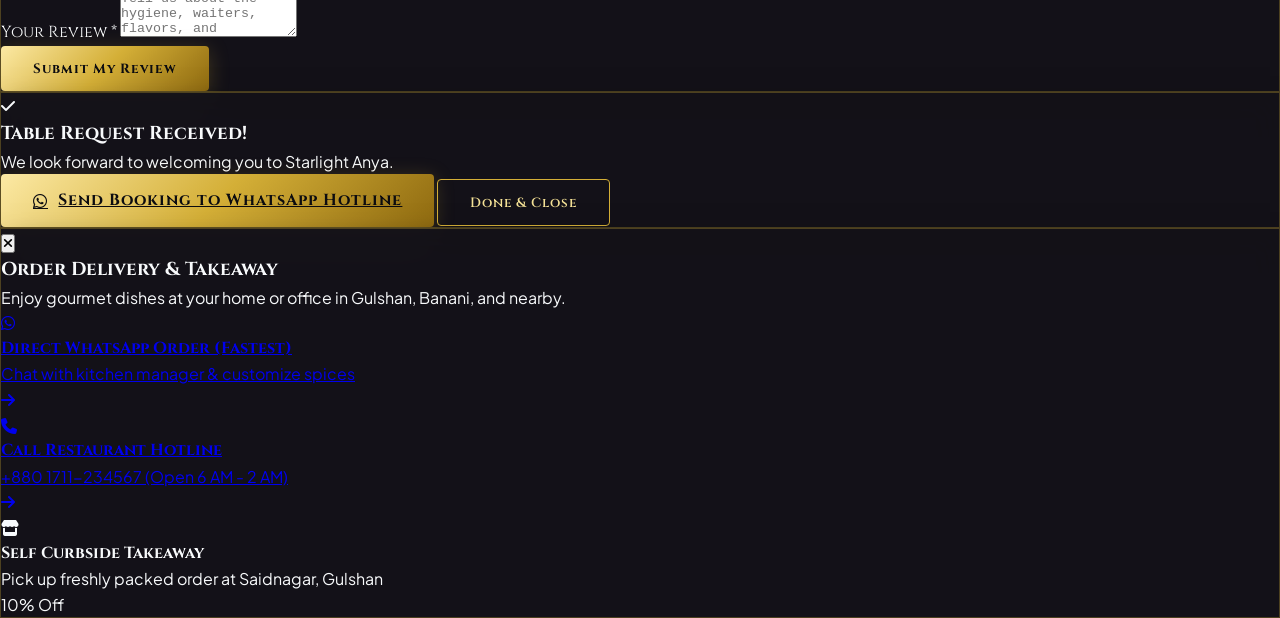
==== commit 60ca70b9: "Add Royal Beef Wellington and Norwegian Salmon Wellington to menu" ====
--- a/index.html
+++ b/index.html
@@ -366,7 +366,7 @@
                     Chinese
                 </button>
                 <button class="menu-filter-btn bg-neutral-900 text-gray-300 hover:text-white font-cinzel text-xs uppercase font-bold py-2.5 px-5 rounded-full border border-[#d4af37]/30 transition-all" data-category="american">
-                    American
+                    American & Continental
                 </button>
                 <button class="menu-filter-btn bg-neutral-900 text-gray-300 hover:text-white font-cinzel text-xs uppercase font-bold py-2.5 px-5 rounded-full border border-[#d4af37]/30 transition-all" data-category="mexican">
                     Mexican
@@ -824,7 +824,7 @@
                         <li><span class="text-gray-300">Indian:</span> Murgh Makhani & Garlic Naan</li>
                         <li><span class="text-gray-300">Italian:</span> Wood-Fired Pizza & Truffle Pasta</li>
                         <li><span class="text-gray-300">Chinese:</span> Szechuan Chili & Dim Sum</li>
-                        <li><span class="text-gray-300">American:</span> Wagyu Smashed Burgers & Ribs</li>
+                        <li><span class="text-gray-300">Continental / US:</span> Beef & Salmon Wellington, Wagyu</li>
                         <li><span class="text-gray-300">Mexican:</span> Birria Beef Tacos & Fajitas</li>
                     </ul>
                 </div>
